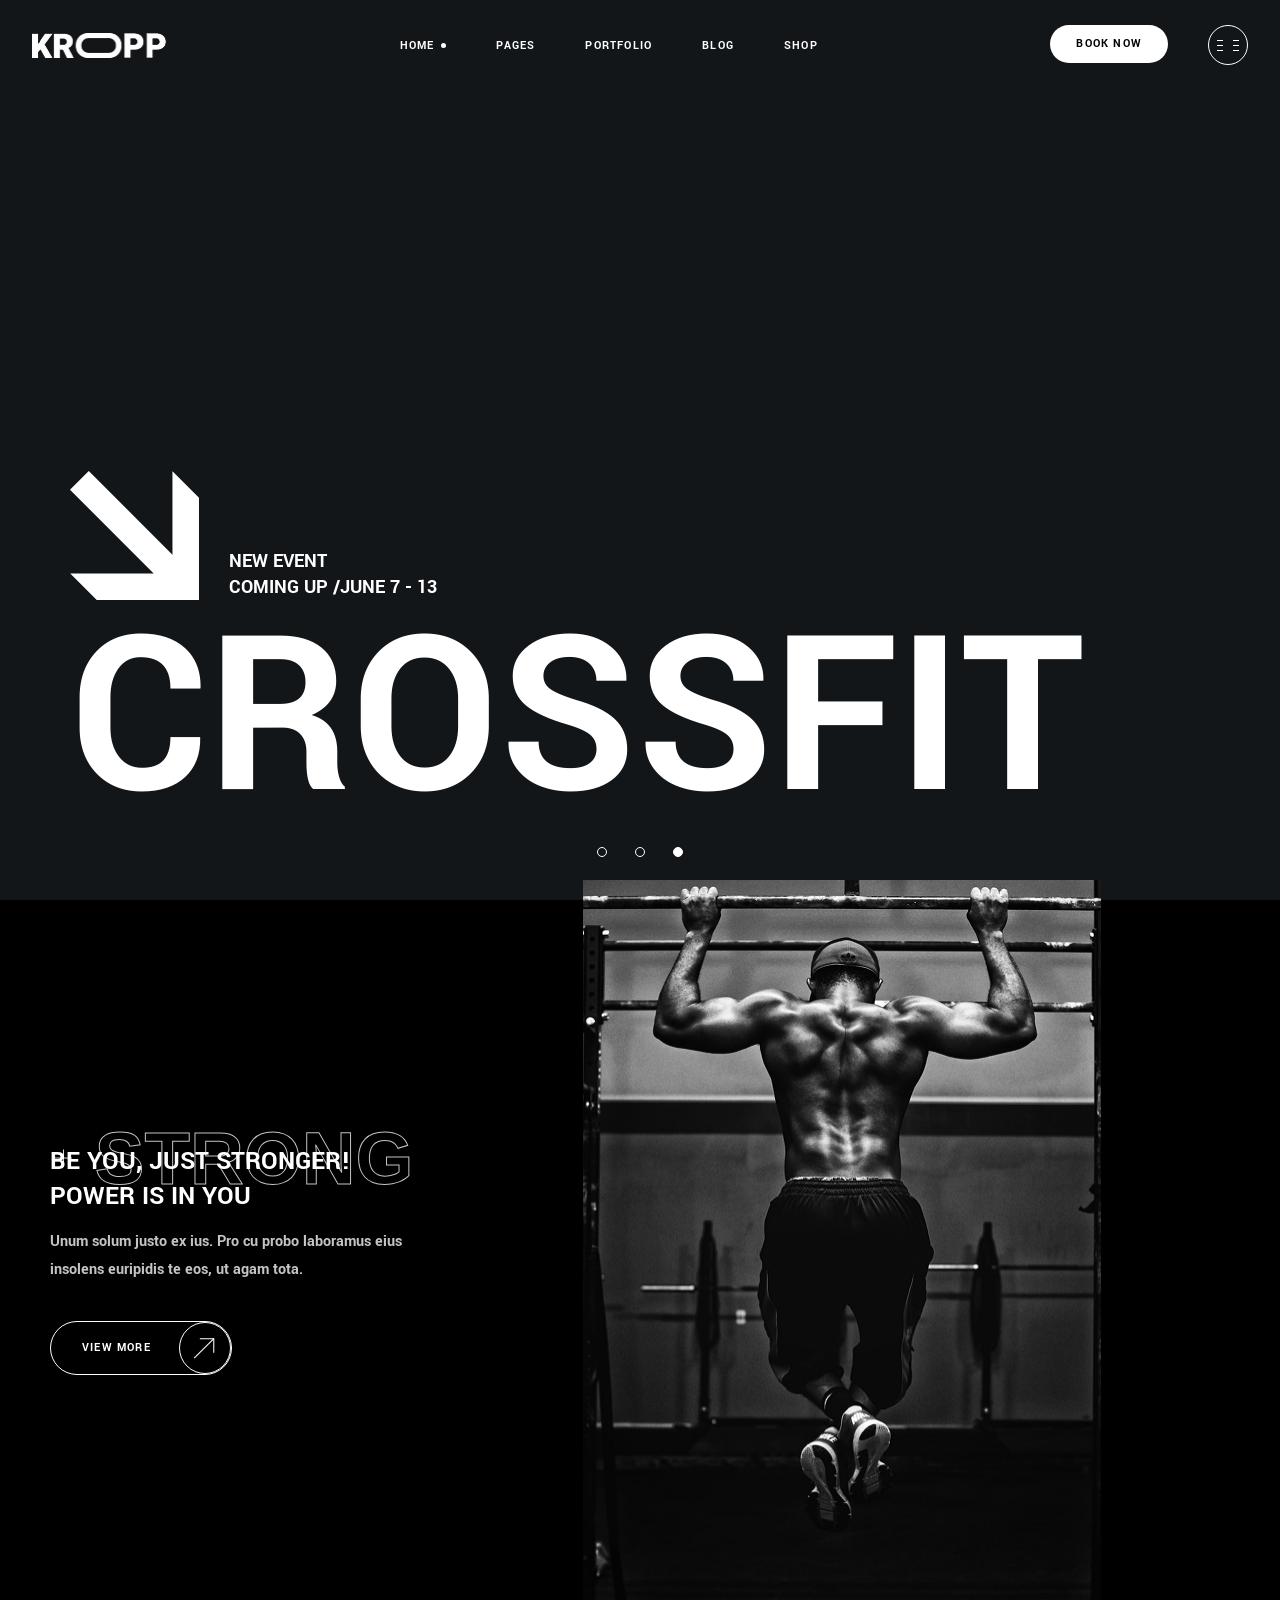
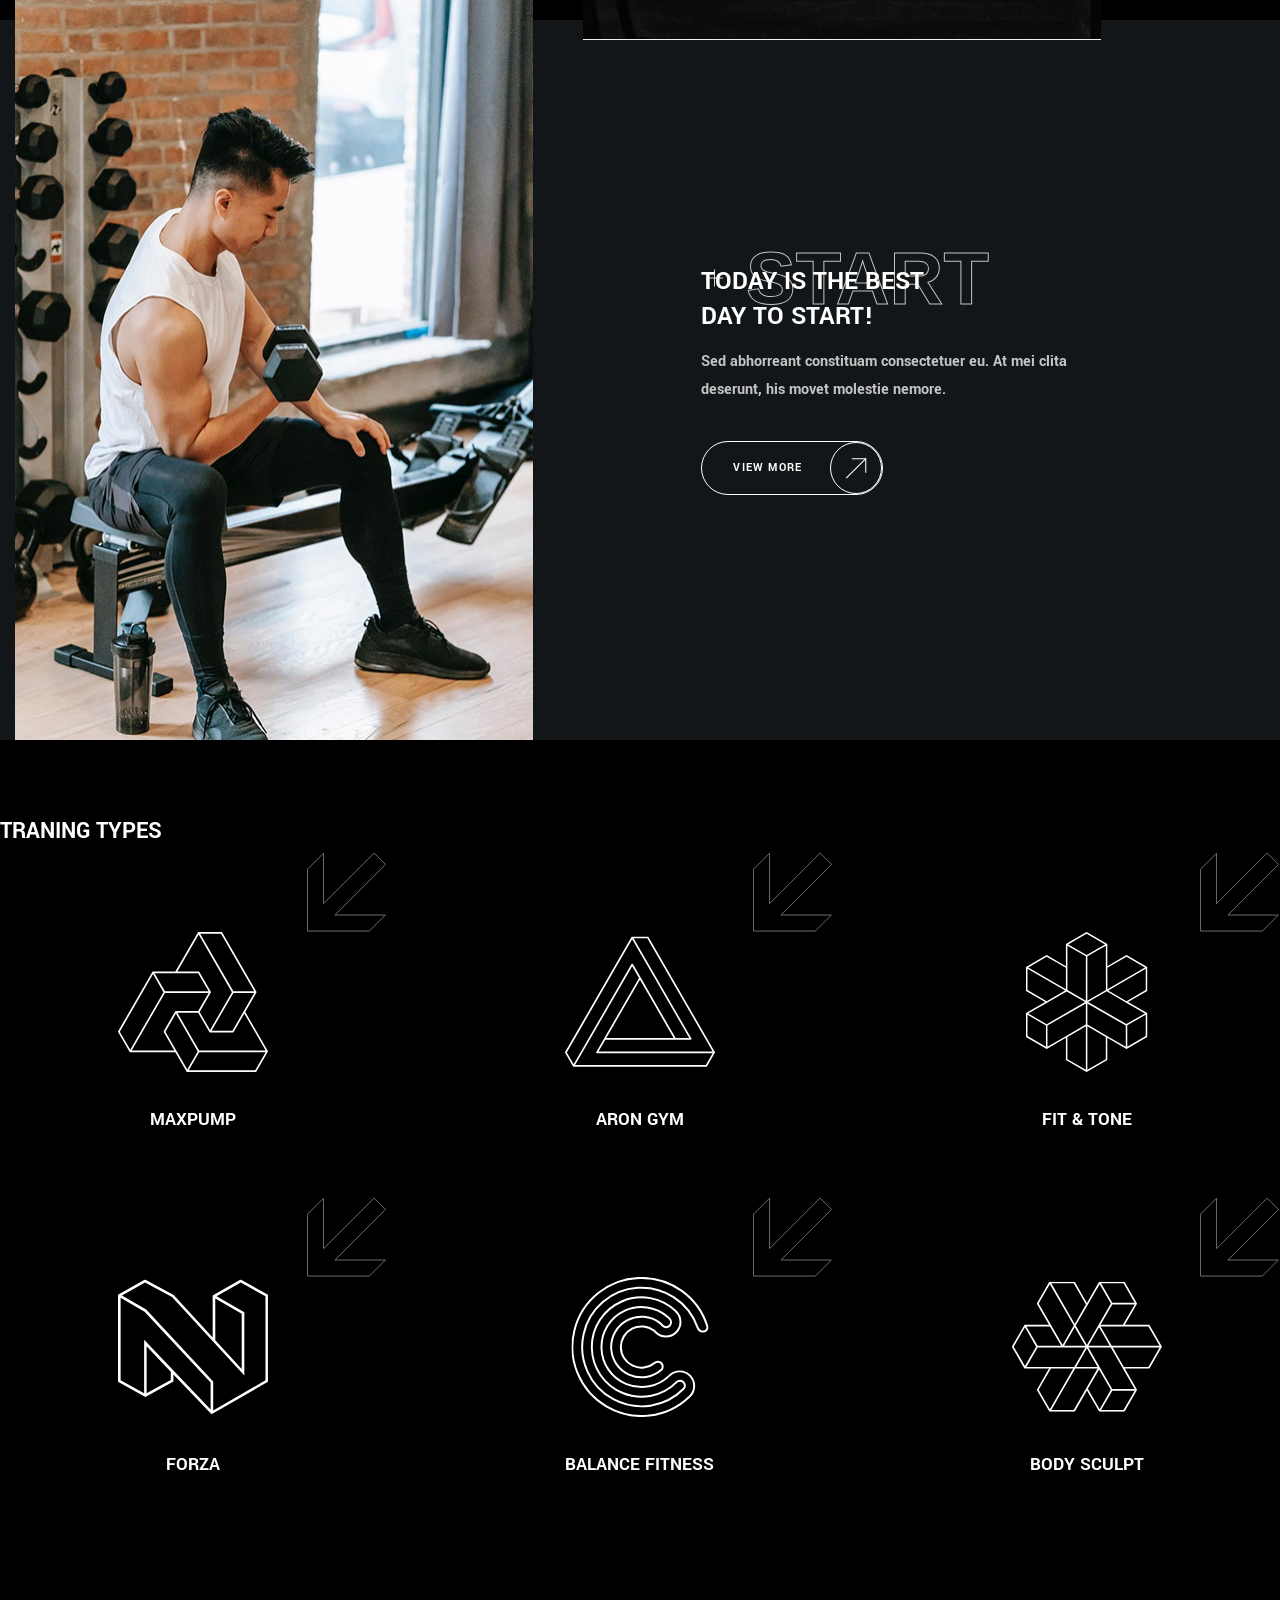
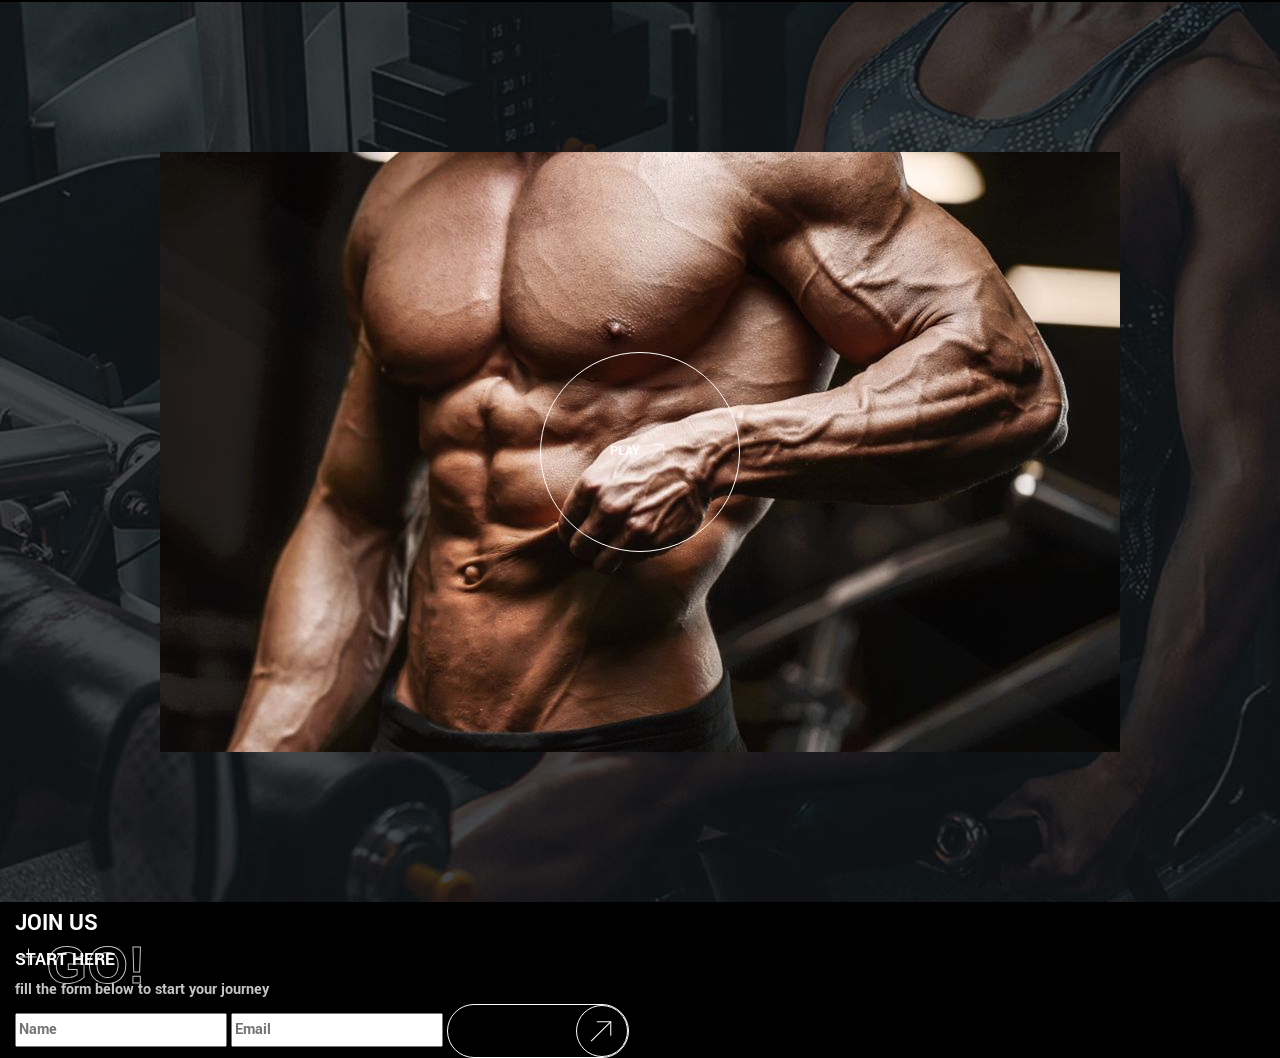
==== Grid+адаптивная верстка/Адаптивная верстка/Index.html @ 54ec4ee3 "Форму доделай" ====
<!doctype html>
<html lang="en">
  <head>
    <meta charset="UTF-8" />
    <meta name="viewport" content="width=device-width, initial-scale=1.0" />
    <title>Krop Fitness</title>
    <link rel="stylesheet" href="styles.css" />
  </head>
  <body>
    <header class="header">
      <a href="/" class="header-logo">
        <img
          src="./images/logo.png"
          alt="Kropp Logo"
          class="header-logo-image"
          width="135"
          height="25"
          loading="lazy"
        />
      </a>
      <nav class="header-menu">
        <ul class="header-menu-list">
          <li class="header-menu-item">
            <a href="/" class="header-menu-link is-current">Home</a>
          </li>
          <li class="header-menu-item">
            <a href="/" class="header-menu-link">Pages</a>
          </li>
          <li class="header-menu-item">
            <a href="/" class="header-menu-link">Portfolio</a>
          </li>
          <li class="header-menu-item">
            <a href="/" class="header-menu-link">blog</a>
          </li>
          <li class="header-menu-item">
            <a href="/" class="header-menu-link">Shop</a>
          </li>
        </ul>
      </nav>
      <div class="header-action">
        <button class="header-book-button button" type="button">
          Book now
        </button>
        <div class="header-burger-button" type="button" title="Open menu">
          <span class="visually-hidden">Open menu</span>
          <span class="header-burger-button-line"></span>
          <span class="header-burger-button-line"></span>
          <span class="header-burger-button-line"></span>
        </div>
      </div>
    </header>
    <main class="content">
      <h1 class="visually-hidden">Kropp Fitness Club</h1>
      <section class="banner">
        <h2 class="visually-hidden">Upcoming events</h2>
        <div class="banner-body">
          <div class="banner-info">
            New event<br />
            coming up / <time datetime="06-07">june 7</time>&nbsp;-&nbsp;
            <time datetime="06-13">13</time>
          </div>
          <h3 class="banner-title">Crossfit</h3>
        </div>
        <div class="banner-pagination">
          <ul class="banner-pagination-list">
            <li class="banner-pagination-item">
              <button class="banner-pagionation-button" type="button"></button>
            </li>
            <li class="banner-pagination-item">
              <button class="banner-pagionation-button" type="button"></button>
            </li>
            <li class="banner-pagination-item">
              <button
                class="banner-pagionation-button is-current"
                type="button"
              ></button>
            </li>
          </ul>
        </div>
      </section>

      <section class="motivation">
        <h2 class="visually-hidden">Motivation</h2>
        <ul class="motivation-list">
          <li class="motivation-item">
            <div class="motivation-card container">
              <div class="motivation-card-body">
                <h3
                  class="motivation-card-title backdrop-title title-medium"
                  data-title="Strong"
                >
                  Be you, just stronger!<br />
                  Power is in you
                </h3>
                <div class="motivation-card-description">
                  <p>
                    Unum solum justo ex ius. Pro cu probo laboramus eius
                    insolens euripidis te eos, ut agam tota.
                  </p>
                </div>
                <a href="/" class="motivation-card-button button transparent">
                  View more
                </a>
              </div>
              <img
                src="./images/Motivation/1.jpg"
                alt="A man doing pull-ups on a horizontal bar "
                class="motivation-card-image"
                width="518"
                height="760"
                loading="lazy"
              />
            </div>
          </li>
          <li class="motivation-item">
            <div class="motivation-card container">
              <div class="motivation-card-body">
                <h3
                  class="motivation-card-title backdrop-title title-medium"
                  data-title="Start"
                >
                  Today is the best<br />
                  day to start!
                </h3>
                <div class="motivation-card-description">
                  <p>
                    Sed abhorreant constituam consectetuer eu. At mei clita
                    deserunt, his movet molestie nemore.
                  </p>
                </div>
                <a href="/" class="motivation-card-button button transparent">
                  View more
                </a>
              </div>
              <img
                src="./images/Motivation/2.jpg"
                alt="Man with dumbbells"
                class="motivation-card-image"
                width="518"
                height="760"
                loading="lazy"
              />
            </div>
          </li>
        </ul>
      </section>

      <section class="traning-types">
        <h2 class="isually-hidden">Traning types</h2>
        <ul class="traning-types-list">
          <li class="traning-types-item">
            <img
              src="./images/traning_types/1.svg"
              alt=""
              class="traning-types-image"
              width="150"
              height="140"
              loading="lazy"
            />
            <h3 class="traning-types-item-title">Maxpump</h3>
          </li>
          <li class="traning-types-item">
            <img
              src="./images/traning_types/2.svg"
              alt=""
              class="traning-types-image"
              width="150"
              height="140"
              loading="lazy"
            />
            <h3 class="traning-types-item-title">aron gym</h3>
          </li>
          <li class="traning-types-item">
            <img
              src="./images/traning_types/3.svg"
              alt=""
              class="traning-types-image"
              width="150"
              height="140"
              loading="lazy"
            />
            <h3 class="traning-types-item-title">fit & tone</h3>
          </li>
          <li class="traning-types-item">
            <img
              src="./images/traning_types/4.svg"
              alt=""
              class="traning-types-image"
              width="150"
              height="140"
              loading="lazy"
            />
            <h3 class="traning-types-item-title">forza</h3>
          </li>
          <li class="traning-types-item">
            <img
              src="./images/traning_types/5.svg"
              alt=""
              class="traning-types-image"
              width="150"
              height="140"
              loading="lazy"
            />
            <h3 class="traning-types-item-title">balance fitness</h3>
          </li>
          <li class="traning-types-item">
            <img
              src="./images/traning_types/6.svg"
              alt=""
              class="traning-types-image"
              width="150"
              height="140"
              loading="lazy"
            />
            <h3 class="traning-types-item-title">body sculpt</h3>
          </li>
        </ul>
      </section>

      <section class="join-us">
        <div class="join-us-video-wrapper">
          <video
            class="join-us-video"
            src=""
            width="960"
            height="600"
            poster="./images/video-placeholder.jpg"
          ></video>
          <button class="join-us-video-play-button" type="button">Play</button>
        </div>
        <div class="join-us-body container">
          <h2 class="join-us-title">Join us</h2>
          <form class="join-us-form">
            <header class="join-us-from-header">
              <h3 class="join-us-form-title backdrop-title" data-title="Go!">
                Start here
              </h3>
              <div class="join-us-from-subtitle">
                fill the form below to start your journey
              </div>
            </header>
            <div class="join-us-from-body">
              <label class="visually-hidden" for="username">Name</label>
              <input
                class="join-us-form-body input"
                id="username"
                placeholder="Name"
              />

              <label class="visually-hidden" for="email">Email</label>
              <input
                class="join-us-form-body input"
                id="email"
                placeholder="Email"
                type="email"
              />

              <button
                class="join-us-from-button button transparent"
                type="submit"
              >
                Subscribe
              </button>
            </div>
          </form>
        </div>
      </section>
    </main>
  </body>
</html>
---- Grid+адаптивная верстка/Адаптивная верстка/styles.css ----
@font-face {
  font-family: "Heebo";
  src: url("./Fonts/Heebo-Light.woff2") format("woff2");
  font-weight: 300;
  font-style: normal;
  font-display: swap;
}
@font-face {
  font-family: "Heebo";
  src: url("./Fonts/Heebo-Bold.woff2") format("woff2");
  font-weight: 300;
  font-style: normal;
  font-display: swap;
}
@font-face {
  font-family: "Heebo";
  src: url("./Fonts/Yantramanav-Bold.woff2") format("woff2");
  font-weight: 300;
  font-style: normal;
  font-display: swap;
}

/**
  Нормализация блочной модели
 */
*,
*::before,
*::after {
  box-sizing: border-box;
}

/**
  Убираем внутренние отступы слева тегам списков,
  у которых есть атрибут class
 */
:where(ul, ol):where([class]) {
  padding-left: 0;
}

/**
  Убираем внешние отступы body и двум другим тегам,
  у которых есть атрибут class
 */
body,
:where(blockquote, figure):where([class]) {
  margin: 0;
}

/**
  Убираем внешние отступы вертикали нужным тегам,
  у которых есть атрибут class
 */
:where(h1, h2, h3, h4, h5, h6, p, ul, ol, dl):where([class]) {
  margin-block: 0;
}

:where(dd[class]) {
  margin-left: 0;
}

/**
  Убираем стандартный маркер маркированному списку,
  у которого есть атрибут class
 */
:where(ul[class]) {
  list-style: none;
}

/**
  Упрощаем работу с изображениями
 */
img {
  display: block;
  max-width: 100%;
}

/**
  Наследуем свойства шрифт для полей ввода
 */
input,
textarea,
select,
button {
  font: inherit;
}

html {
  /**
    Пригодится в большинстве ситуаций
    (когда, например, нужно будет "прижать" футер к низу сайта)
   */
  height: 100%;
  /**
    Плавный скролл
   */
  scroll-behavior: smooth;
}

body {
  /**
    Пригодится в большинстве ситуаций
    (когда, например, нужно будет "прижать" футер к низу сайта)
   */
  min-height: 100%;
  /**
    Унифицированный интерлиньяж
   */
  line-height: 1.5;
}

/**
  Удаляем все анимации и переходы для людей,
  которые предпочитают их не использовать
 */
@media (prefers-reduced-motion: reduce) {
  * {
    animation-duration: 0.01ms !important;
    animation-iteration-count: 1 !important;
    transition-duration: 0.01ms !important;
    scroll-behavior: auto !important;
  }
}

:root {
  --color-dark: #000000;
  --color-dark-alternate: #131619;
  --color-light: #ffffff;
  --color-dark-gray: #404040;
  --color-light-gray: #c4c4c4;

  --border-radius: 30px;
  --border: 1px solid var(--color-light);

  --font-family-base: "Heebo", sans-serif;
  --font-family-accent: "Yantramanav", sans-serif;

  --input-height: 54px;

  --container-width: 1300px;
  --container-padding-x: 15px;

  --transition-duration: 0, 2s;

  --header-height: 90px;
}

body {
  font-family: var(--font-family-base);
  font-weight: 300;
  font-size: 16px;
  line-height: 1.75;
  color: var(--color-light-gray);
  background-color: var(--color-dark);
}
a,
button,
input,
textarea,
svg* {
  transition-duration: var(--transition-duration);
}

a {
  color: var(--color-light);
}
a:hover {
  color: var(--color-light-gray);
}

p {
  margin-block: 0;
}

p:not(:last-child) {
  margin-bottom: 24px;
}
.container {
  max-width: calc(var(--container-width)+var(--container-padding-x) * 2);
  margin-inline: auto;
  padding-inline: var(--container-padding-x);
}

.visually-hidden {
  position: absolute !important;
  width: 1px !important;
  height: 1px !important;
  margin: -1px !important;
  border: 0 !important;
  padding: 0 !important;
  white-space: nowrap !important;
  clip-path: inset(100%) !important;
  clip: rect(0 0 0 0) !important;
  overflow: hidden !important;
}

h1,
h2,
h3,
h4,
h5,
h6 {
  font-weight: 700;
  text-transform: uppercase;
  color: var(--color-light);
}

.title-medium {
  font-size: clamp(20px, 2.08vw, 40px);
  line-height: 1.3;
  color: var(--color-light);
}

.backdrop-title {
  position: relative;
  z-index: 2;
}

.backdrop-title::before {
  content: "";
  display: block;
  position: absolute;
  right: calc(100%+8px);
  width: 26px;
  aspect-ratio: 1;
  background: url("./Icons/Plus.svg") center/contain no-repeat;
}

.backdrop-title::after {
  content: attr(data-title);
  position: absolute;
  z-index: -1;
  top: -0.45em;
  left: 0.6em;
  font-family: var(--font-family-accent);
  font-size: 2.8em;
  color: transparent;
  -webkit-text-stroke: 1px var(--color-light-gray);
}

.button {
  display: inline-flex;
  align-items: center;
  height: 38px;
  padding-inline: 26px;
  font-size: 12px;
  font-weight: 700;
  line-height: 2;
  letter-spacing: 1.2px;
  text-transform: uppercase;
  text-decoration: none;
  white-space: nowrap;
  background-color: var(--color-light);
  border: none;
  border-radius: var(--border-radius);
}

button:hover {
  background-color: var(--color-light-gray);
}

.button.transparent {
  position: relative;
  height: var(--input-height);
  padding-left: 31px;
  padding-right: 80px;
  background-color: transparent;
  border: var(--border);
}

.button.button.transparent::after {
  content: "";
  position: absolute;
  right: 0;
  height: 100%;
  aspect-ratio: 1;
  background: url("./Icons/arrow-top-right.svg") center/70% no-repeat;
  border: var(--border);
  border-radius: 50%;
}

.button.button.transparent:hover {
  color: var(--color-dark);
  background-color: var(--color-light-gray);
}
.header {
  display: flex;
  justify-content: space-between;
  align-items: center;
  column-gap: 20px;
  min-height: var(--header-height);
  padding-inline: 32px;
  background-color: var(--color-dark-alternate);
}

.header-logo {
  flex-shrink: 0;
}

.header-menu-list {
  display: flex;
  flex-wrap: wrap;
  column-gap: 50px;
}

.header-menu-link {
  display: inline-flex;
  column-gap: 7px;
  align-items: center;
  height: var(--header-height);
  text-decoration: none;
  text-transform: uppercase;
  font-size: 12px;
  letter-spacing: 1.2px;
}

.header-menu-link.is-current::after {
  content: "";
  width: 5px;
  aspect-ratio: 1;
  background-color: currentColor;
  border-radius: 50%;
}

.header-action {
  display: flex;
  column-gap: 40px;
}

.header-burger-button {
  display: inline-flex;
  flex-direction: column;
  justify-content: center;
  row-gap: 4px;
  width: 40px;
  aspect-ratio: 1;
  padding-left: 8px;
  color: var(--color-light);
  background-color: transparent;
  border: var(--border);
  border-radius: 50%;
}

.header-burger-button:hover {
  color: var(--color-light-gray);
  border-color: currentColor;
}

.header-burger-button-line {
  width: 6px;
  height: 1px;
  background-color: currentColor;
  box-shadow: 16px 0 0 currentColor;
}

.banner {
  display: flex;
  flex-direction: column;
  justify-content: end;
  min-height: calc(100vh - var(--header-height));
  padding: 36px 70px;
  color: var(--color-light);
  background-color: var(--color-dark-alternate);
}

.banner-body {
  text-transform: uppercase;
}
.banner-info {
  display: flex;
  align-items: end;
  font-size: clamp(16px, 1.56vw, 30px);
  line-height: 1.27;
  font-weight: 700;
}

.banner-info::before {
  content: "";
  width: clamp(60px, 10.1vw, 194px);
  aspect-ratio: 1;
  margin-right: 30px;
  background: url("./Icons/bold-arrow-down-right.svg") center/contain no-repeat;
}

.banner-title {
  font-size: min(18.75vw, 360px);
  line-height: 1;
}

.banner-pagination-list {
  display: flex;
  justify-content: center;
  column-gap: 14px;
}

.banner-pagination-item {
  display: flex;
}

.banner-pagionation-button {
  display: inline-flex;
  justify-content: center;
  align-items: center;
  padding: 7px;
  background-color: transparent;
  border: none;
  background: transparent !important; /* Запрещаем любой фон */
  -webkit-tap-highlight-color: transparent; /* Убираем подсветку на мобильных */
}
.banner-pagionation-button::after {
  content: "";
  display: block;
  width: 10px;
  aspect-ratio: 1;
  border: var(--border);
  border-radius: 50%;
  transition-duration: var(--transition-duration);
}

.banner-pagionation-button.is-current::after {
  background-color: var(--color-light);
}

.banner-pagionation-button:not(.is-current):hover::after {
  border-color: var(--color-light-gray);
}

.motivation-item:nth-child(even) {
  background-color: var(--color-dark-alternate);
}

.motivation-item:nth-child(even) .motivation-card {
  flex-direction: row-reverse;
}

.motivation-card {
  display: flex;
  justify-content: start;
  align-items: center;
  column-gap: clamp(30px, 10.42vw, 200px);
}

.motivation-card-image {
  margin-block: -60px;
}

.motivation-card-body {
  padding-left: 35px;
}

.motivation-card-title:not(:last-child) {
  margin-bottom: 14px;
}

.motivation-card-description {
  max-width: 400px;
}

.motivation-card-description:not(:last-child) {
  margin-bottom: 37px;
}

.traning-types {
  position: relative;
  max-width: 1920px;
  margin-inline: auto;
  padding-top: 70px;
  padding-bottom: 120px;
  background-color: var(--color-dark);
}

.traning-types-list {
  display: grid;
  grid-template-columns: repeat(6, 1fr);
  gap: 60px;
}
.traning-types-item {
  --tranningTypesItemBgIconSize: 80px;

  display: flex;
  flex-direction: column;
  align-items: center;
  row-gap: 32px;
  background: url("./Icons/transparent-arrow-bottom-left.svg") 100% 0 /
    var(--tranningTypesItemBgIconSize) no-repeat;
  padding-top: var(--tranningTypesItemBgIconSize);
}

.traning-types-title {
  font-size: 16px;
}

.join-us-video-wrapper {
  position: relative;
  display: flex;
  justify-content: center;
  align-items: center;
  padding: 150px 30px;
  background: url("./images/join-us-bg.jpg") center/cover no-repeat
    var(--color-dark-alternate);
}

.join-us-video-play-button {
  position: absolute;
  top: 50%;
  left: 50%;
  translate: -50% -50%;
  display: inline-flex;
  justify-content: center;
  align-items: center;
  column-gap: 4px;
  width: 200px;
  aspect-ratio: 1;
  font-size: 14px;
  font-weight: 700px;
  text-transform: uppercase;
  color: var(--color-light);
  background-color: transparent;
  border: var(--border);
  border-radius: 50%;
}

.join-us-video-play-button::after {
  content: "";
  width: 26px;
  aspect-ratio: 1;
  background: url("./Icons/arrow-top-right.svg") center/contain no-repeat;
  transition-duration: var(--transition-duration);
}

.join-us-video-play-button:hover {
  color: var(--color-dark);
  background-color: var(--color-light-gray);
}

.join-us-video-play-button:hover::after {
  filter: invert(1);
}

@media (max-width: 1920px) {
  .motivation-card-image {
    margin-block: -20px;
  }
}

@media (max-width: 1280px) {
  .traning-types-list {
    grid-template-columns: repeat(3, 1fr);
  }
}

@media (max-width: 1024px) {
  .header {
    flex-wrap: wrap;
    row-gap: 10px;
    padding-top: 20px;
  }
  .header,
  .banner {
    padding-inline: 15px;
  }

  .header-menu {
    order: 1;
    flex-basis: 100%;
  }

  .header-menu-link {
    height: 50px;
  }

  .banner {
    row-gap: 10px;
  }

  .motivation-card {
    padding-block: 50px;
  }

  .motiovation-card-image {
    max-width: 30%;
    height: auto;
    margin-block: 0;
  }
}

@media (max-width: 767px) {
  .button {
    padding-inline: 15px;
  }
  .header {
    padding-top: 10px;
  }

  .header-menu-list {
    column-gap: 24px;
  }
  .header-menu-link {
    height: 32px;
  }

  .header-action {
    column-gap: 15px;
  }
  .banner-info {
    margin-bottom: 5px;
  }
  .banner-info::before {
    margin-right: 10px;
  }
  .motivation-card,
  .motivation-item:nth-child(even) .motivation-card {
    flex-direction: column-reverse;
  }

  .motivation-card {
    row-gap: 30px;
    padding-block: 30px;
  }

  .motivation-card-image {
    max-width: 60%;
  }

  .motivation-card-description:not(:last-child) {
    margin-bottom: 20px;
  }

  .traning-types-list {
    grid-template-columns: repeat(2, 1fr);
    gap: 30px;
  }

  .traning-types-item {
    --tranningTypesItemBgIconSize: 50px;
    row-gap: 10px;
  }
  .traning-types-image {
    max-width: 120px;
  }
}
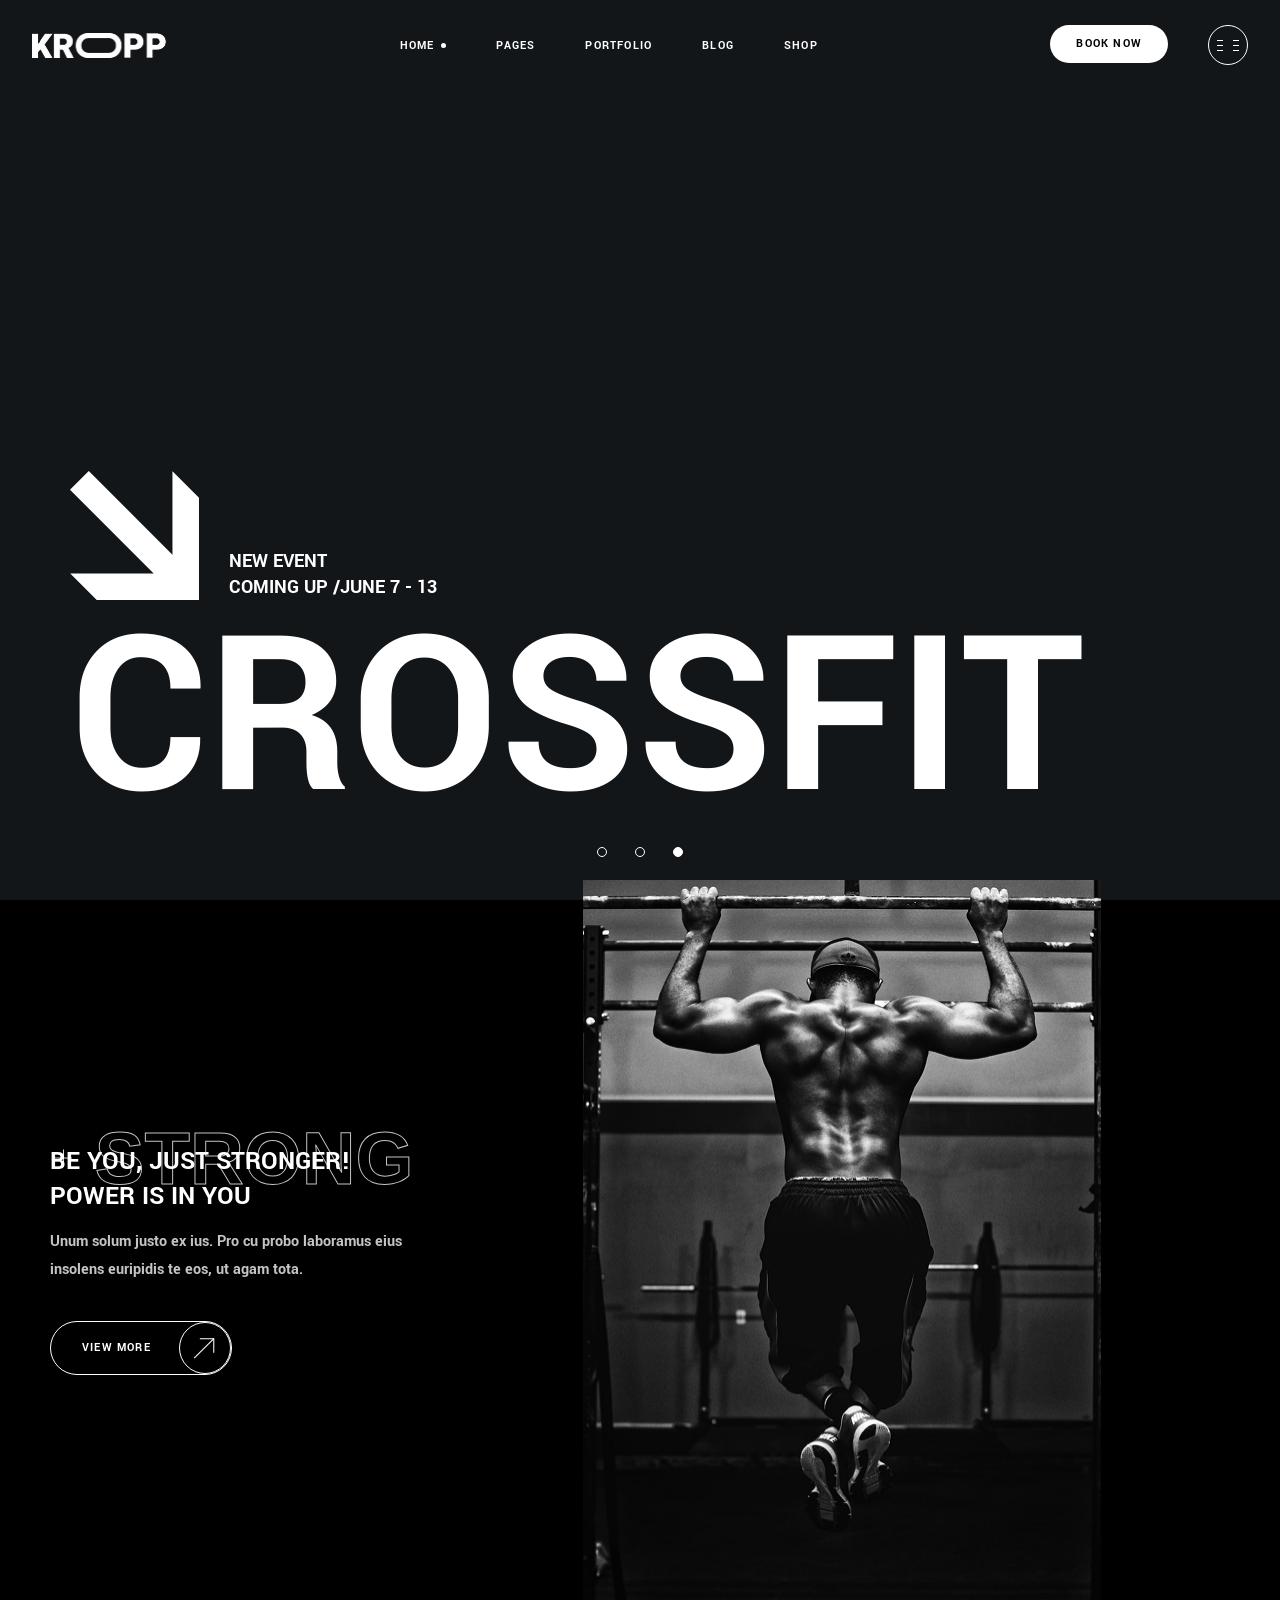
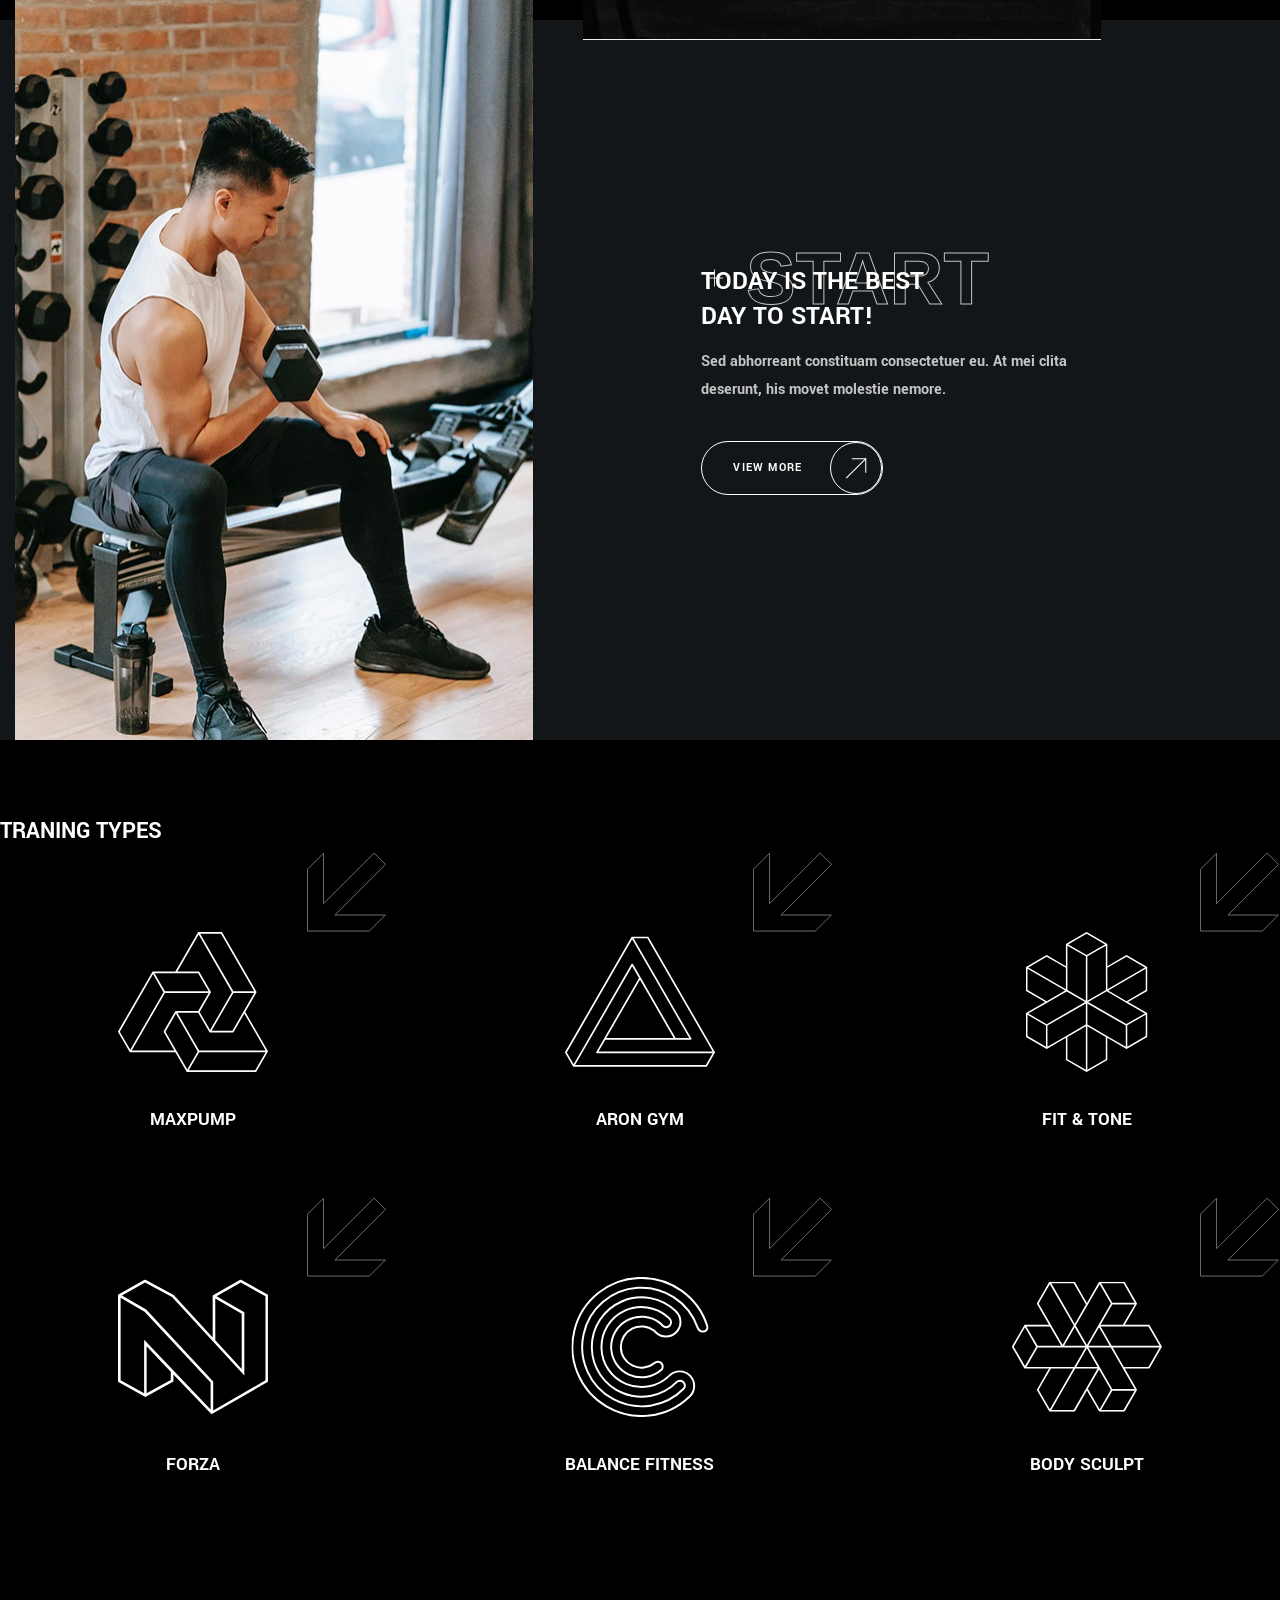
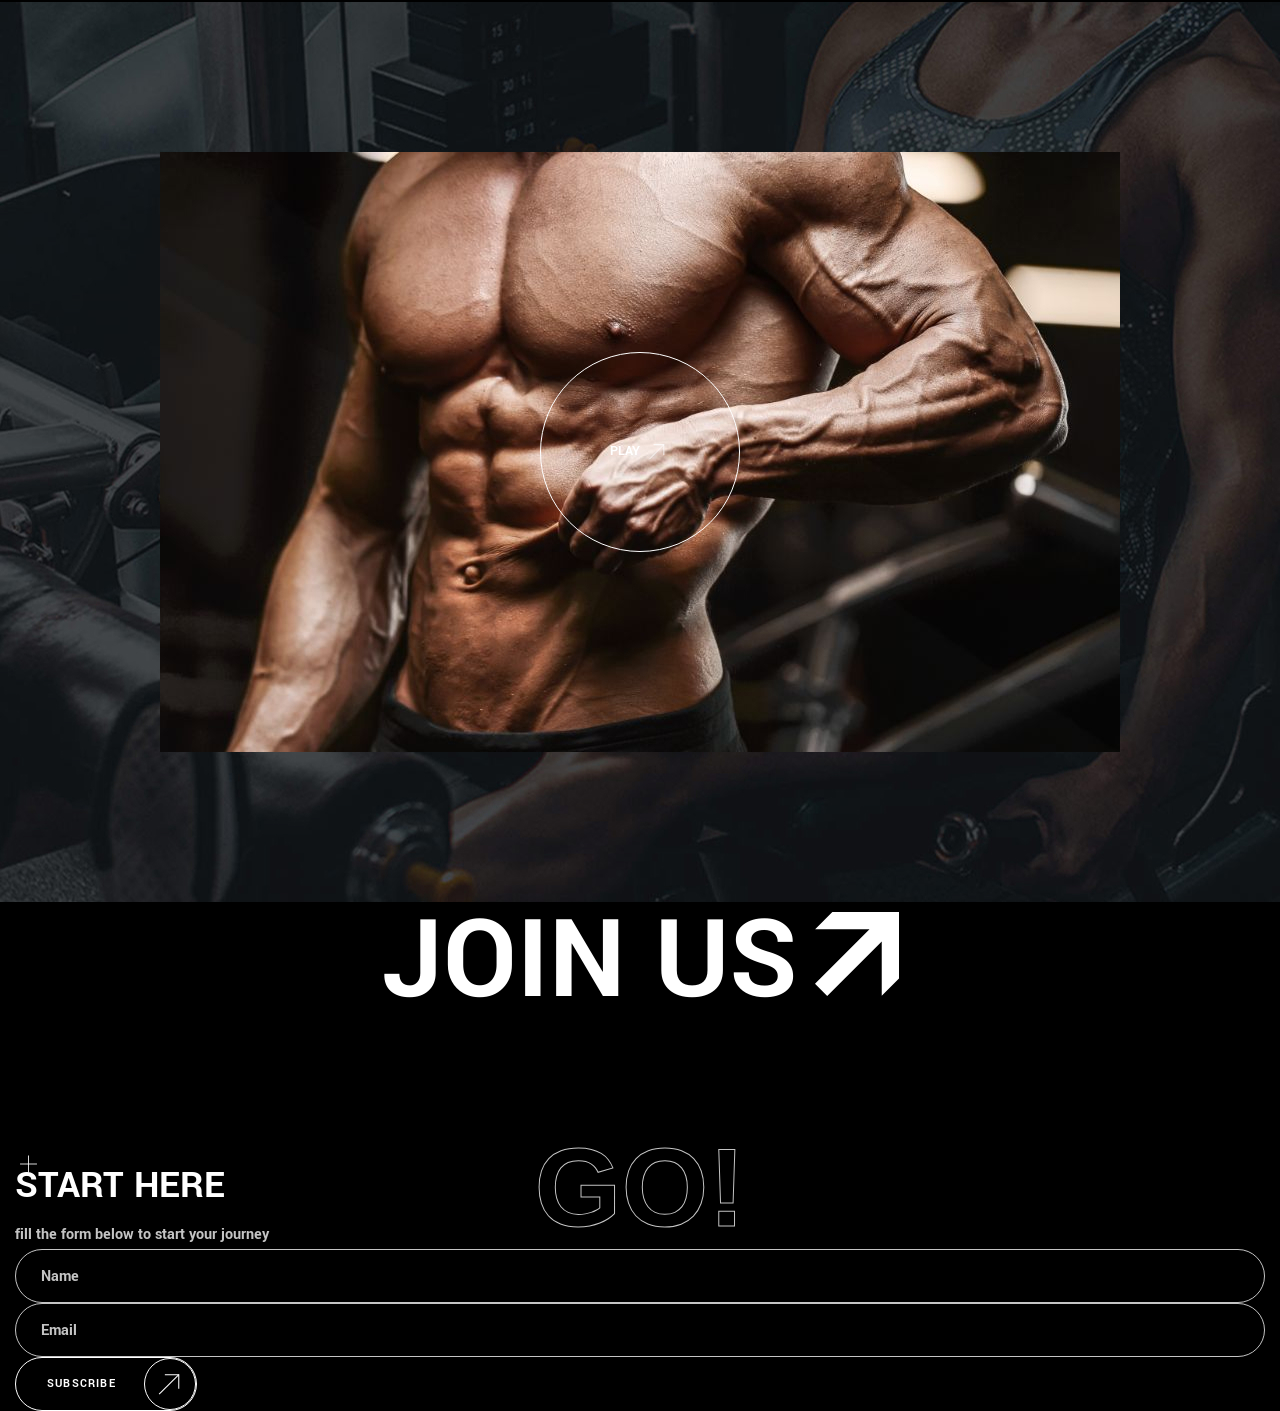
==== commit 90b428d8: "Надо попробовть последную секцию сделать самому" ====
--- a/Grid+адаптивная верстка/Адаптивная верстка/Index.html
+++ b/Grid+адаптивная верстка/Адаптивная верстка/Index.html
@@ -232,7 +232,7 @@
           <h2 class="join-us-title">Join us</h2>
           <form class="join-us-form">
             <header class="join-us-from-header">
-              <h3 class="join-us-form-title backdrop-title" data-title="Go!">
+              <h3 class="join-us-form-title backdrop-title centered title-big" data-title="Go!">
                 Start here
               </h3>
               <div class="join-us-from-subtitle">
--- a/Grid+адаптивная верстка/Адаптивная верстка/styles.css
+++ b/Grid+адаптивная верстка/Адаптивная верстка/styles.css
@@ -210,9 +210,19 @@
   color: var(--color-light);
 }
 
+.title-big {
+  font-size: clamp(24px, 3.12vw, 60px);
+}
+
 .backdrop-title {
   position: relative;
   z-index: 2;
+}
+
+.backdrop-title.centered::after{
+  top: -0.55em;
+  left: 50%;
+  translate:-50% 0;
 }
 
 .backdrop-title::before {
@@ -263,6 +273,7 @@
   height: var(--input-height);
   padding-left: 31px;
   padding-right: 80px;
+  color: var(--color-light);
   background-color: transparent;
   border: var(--border);
 }
@@ -282,6 +293,29 @@
   color: var(--color-dark);
   background-color: var(--color-light-gray);
 }
+
+.input{
+  width: 100%;
+  height: var(--input-height);
+  padding-inline: 25px;
+  color: var(--color-light);
+  background-color: transparent;
+  border: 1px solid var(--color-light-gray);
+  border-radius: var(--border-radius);
+}
+.input::placeholder{
+  color: var(--color-light-gray);
+}
+.input:hover{
+  border-color: var(--color-light);
+}
+
+.input:focus{
+  color:var(--color-dark);
+  background-color: var(--color-light-gray);
+  outline: none;
+}
+
 .header {
   display: flex;
   justify-content: space-between;
@@ -499,6 +533,12 @@
     var(--color-dark-alternate);
 }
 
+.join-us-video{
+  width: 100%;
+  max-width: 960px;
+  height: auto;
+}
+
 .join-us-video-play-button {
   position: absolute;
   top: 50%;
@@ -536,6 +576,57 @@
   filter: invert(1);
 }
 
+.join-us-title {
+  position: relative;
+  margin-top: -0, 4em;
+  font-size: clamp(64px, 9.37vw, 180px);
+  line-height: 1;
+  text-align: center;
+}
+
+.join-us-title::after {
+  content: "";
+  display: inline-block;
+  height: 0.7em;
+  aspect-ratio: 1;
+  margin-left: 0.14em;
+  background: url("./Icons/bold-arrow-down-right.svg") center/cover no-repeat;
+  scale: 1 -1;
+}
+
+.join-us-title:not(:last-child) {
+  margin-bottom: 130px;
+}
+
+.join-us-form-header {
+  display: flex;
+  flex-direction: column;
+  align-items: center;
+  row-gap: 7px;
+}
+
+.join-us-form-header:not(:last-child){
+  margin-bottom: 52px;
+}
+
+.join-us-form-subtitle{
+  font-size: 20px;
+  line-height: 1.65;
+  text-transform: uppercase;
+  text-align: center;
+  color: var(--color-light);
+}
+
+.join-us-form-body{
+  display: flex;
+  justify-content: center;
+  column-gap: 20px;
+}
+
+.join-us-form-input{
+  max-width: 400px;
+}
+
 @media (max-width: 1920px) {
   .motivation-card-image {
     margin-block: -20px;
@@ -581,6 +672,13 @@
     height: auto;
     margin-block: 0;
   }
+  .join-us-body{
+    padding-bottom: 80px;
+  }
+
+  .join-us-title:not(:last-child){
+    margin-bottom: 80px;
+  }
 }
 
 @media (max-width: 767px) {
@@ -637,4 +735,20 @@
   .traning-types-image {
     max-width: 120px;
   }
-}
+  .join-us-video-play-button{
+    width: 140px;
+  }
+   .join-us-title:not(:last-child){
+    margin-bottom: 40px;
+  }
+
+  .join-us-form-subtitle{
+    font-size: 16px;
+  }
+
+  .join-us-form-body{
+    flex-direction: column;
+    align-items: center;
+    row-gap: 20px;
+  }
+}
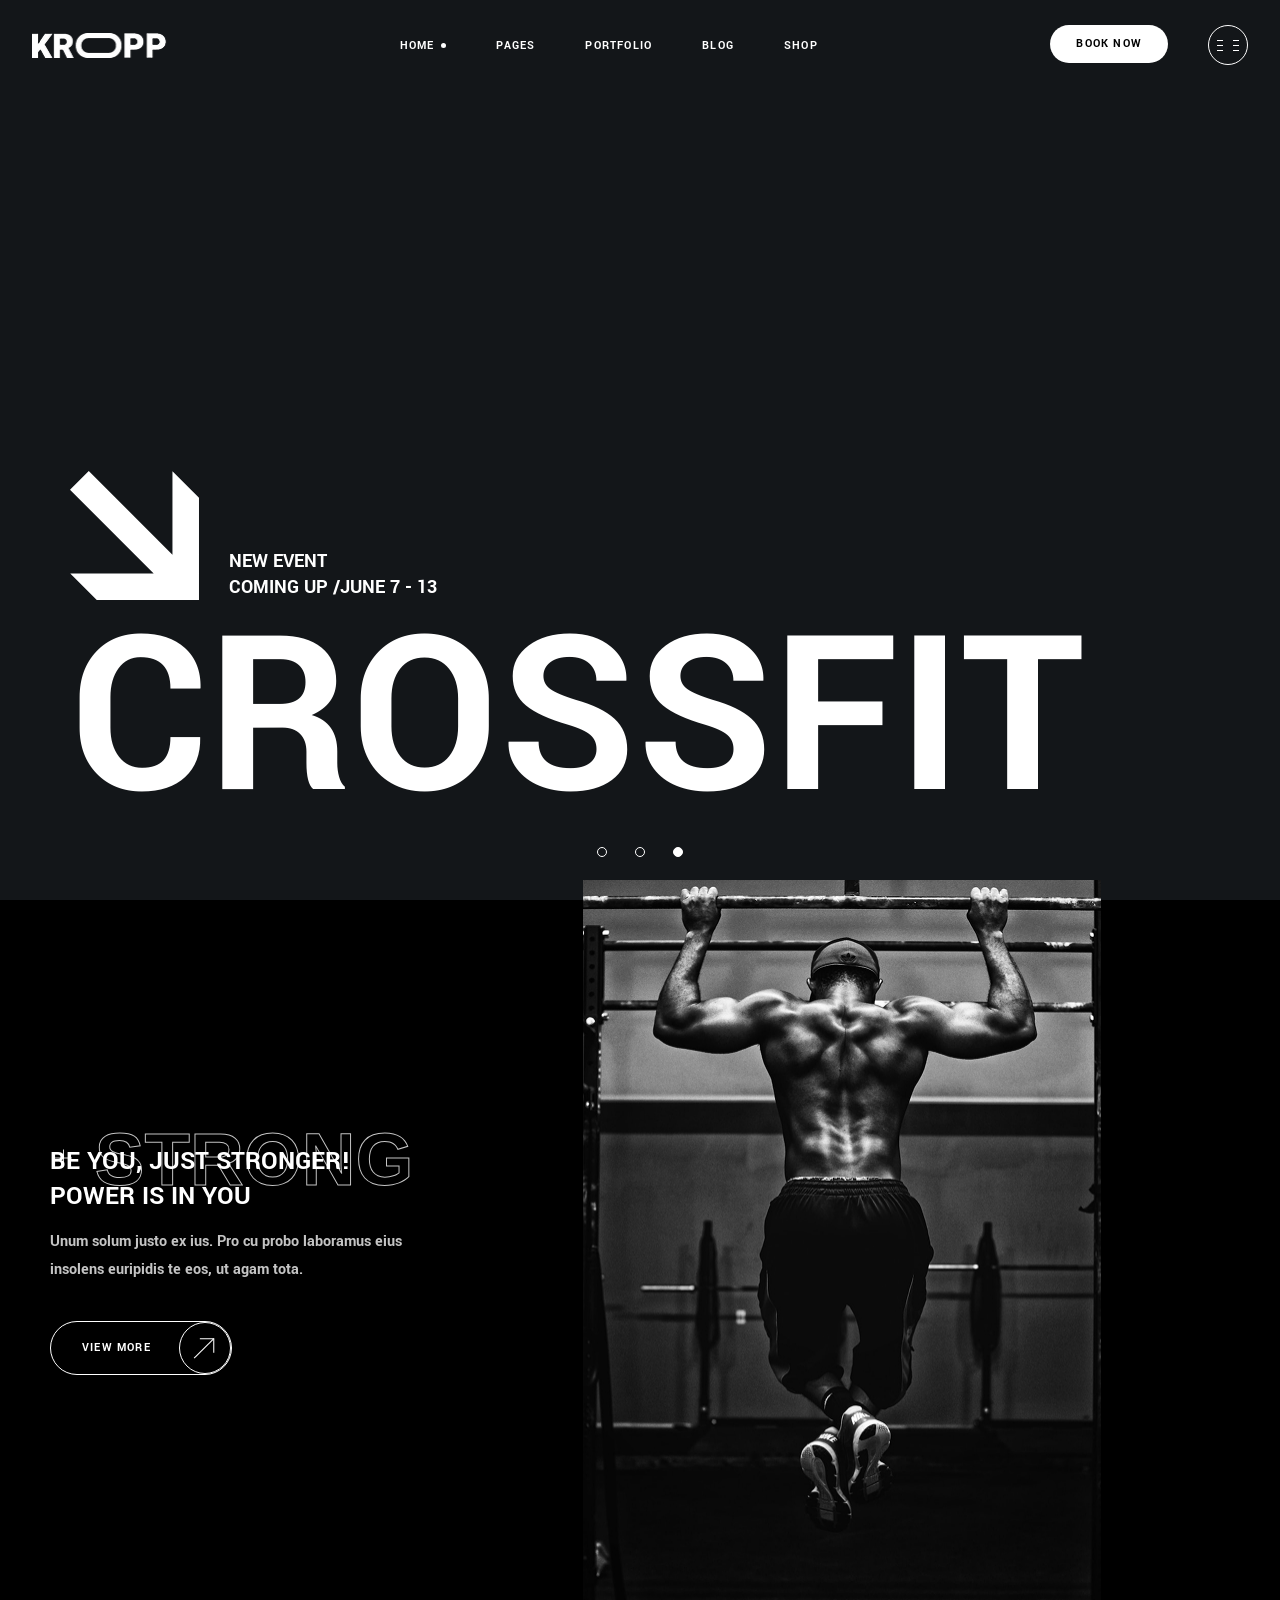
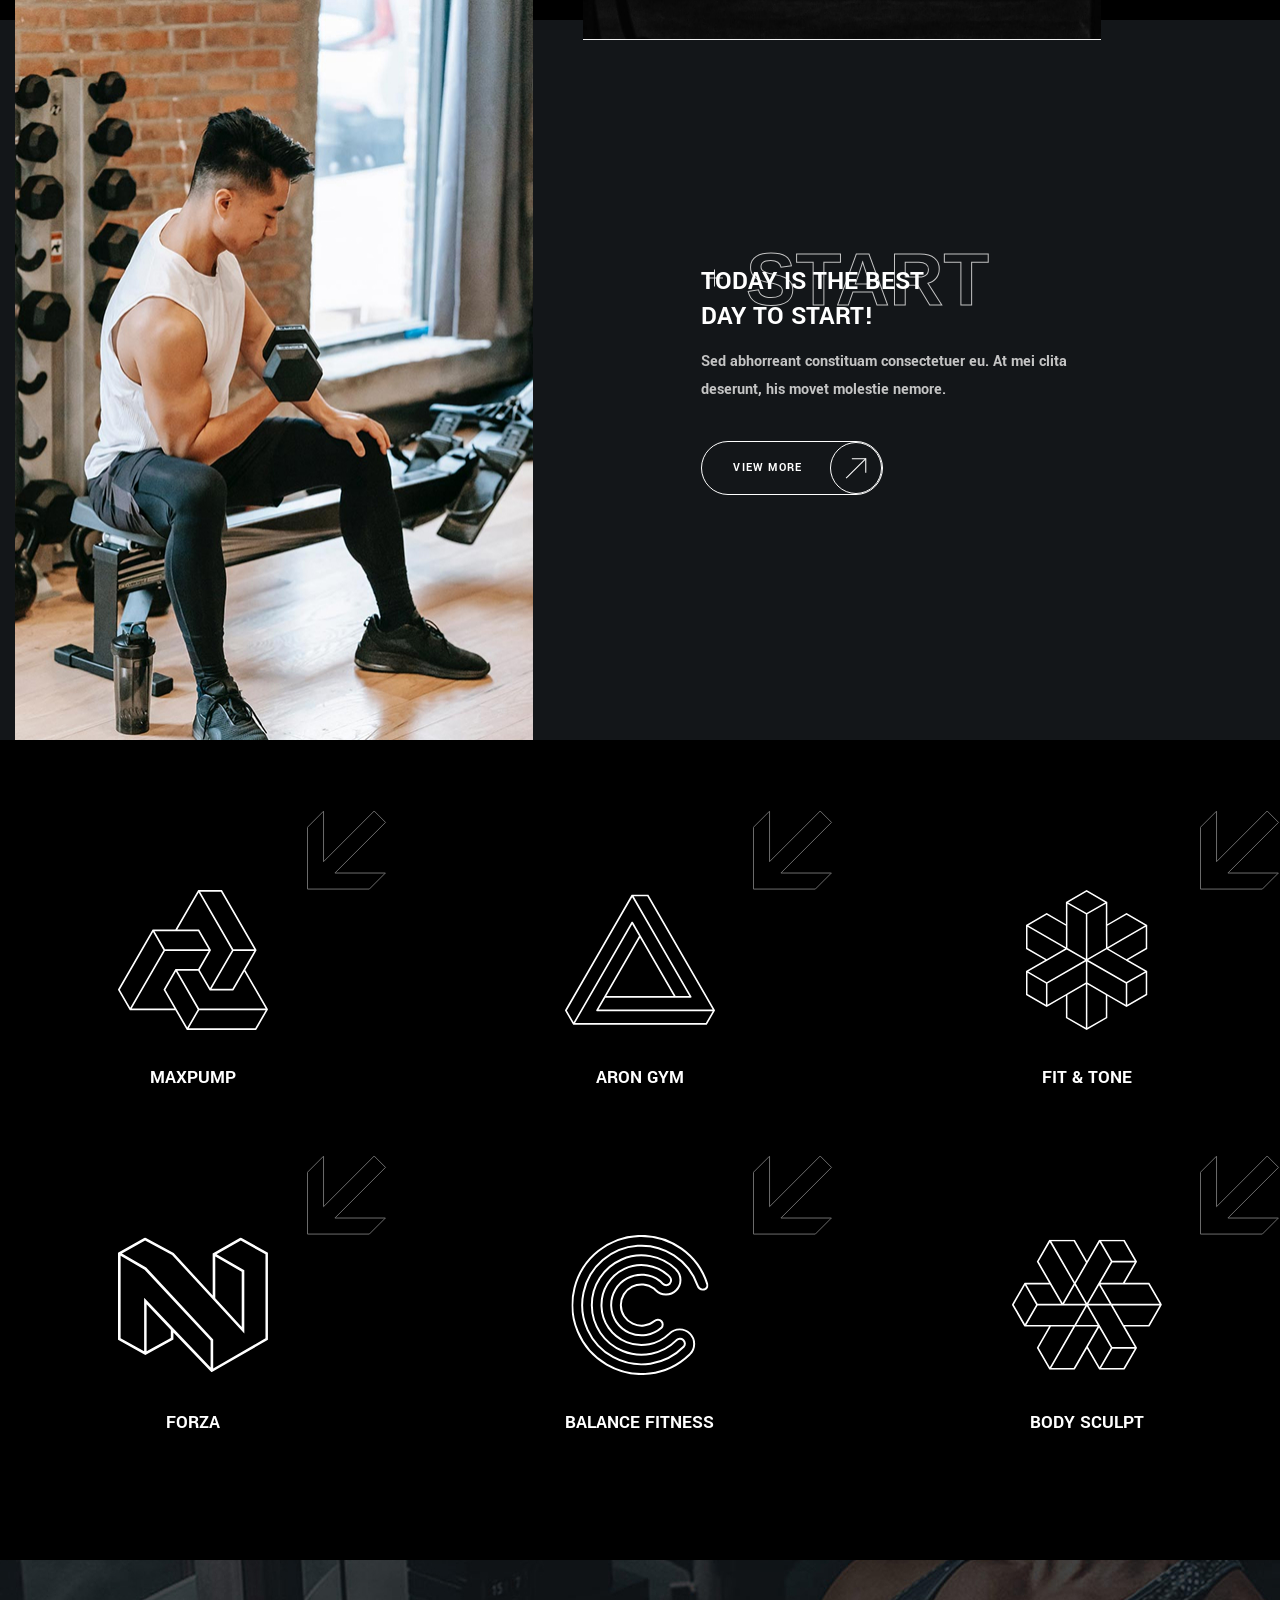
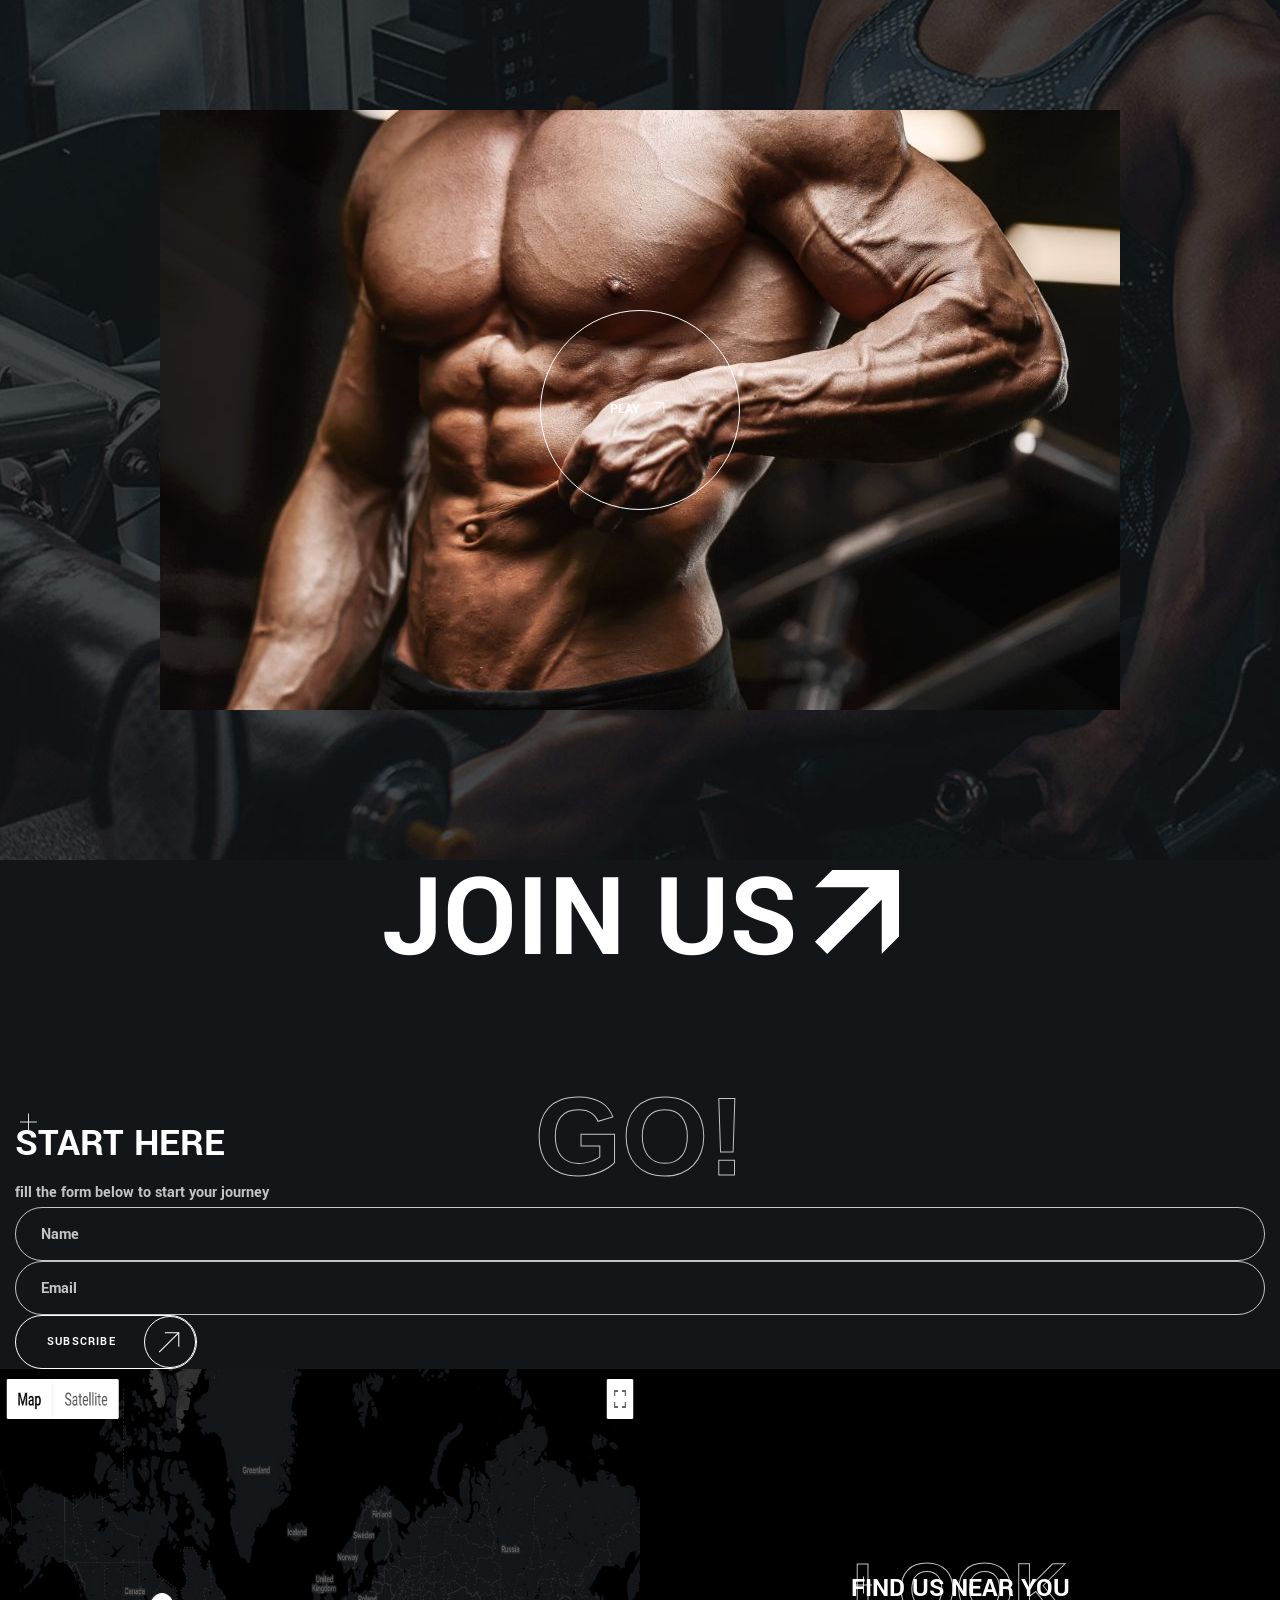
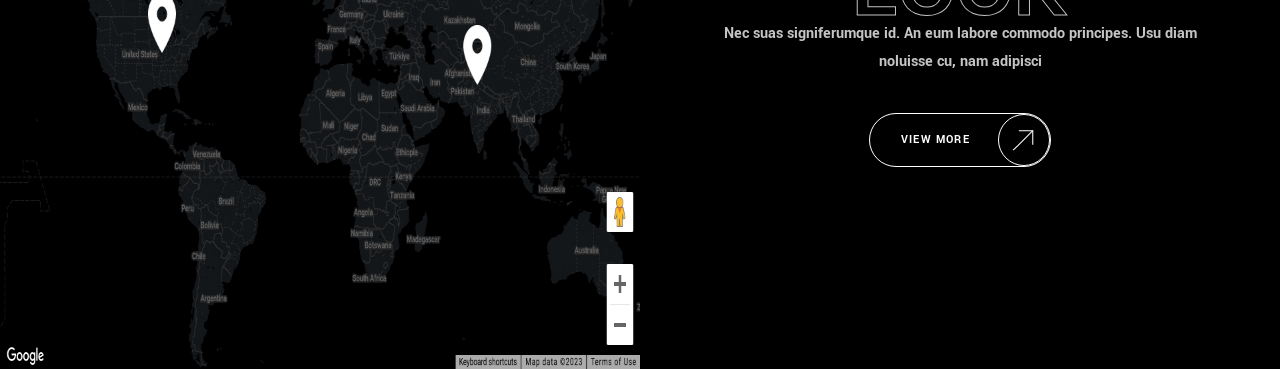
==== commit 67863973: "location is done" ====
--- a/Grid+адаптивная верстка/Адаптивная верстка/Index.html
+++ b/Grid+адаптивная верстка/Адаптивная верстка/Index.html
@@ -145,8 +145,8 @@
         </ul>
       </section>
 
-      <section class="traning-types">
-        <h2 class="isually-hidden">Traning types</h2>
+      <section class="traning-types container-wide">
+        <h2 class="visually-hidden">Traning types</h2>
         <ul class="traning-types-list">
           <li class="traning-types-item">
             <img
@@ -232,7 +232,10 @@
           <h2 class="join-us-title">Join us</h2>
           <form class="join-us-form">
             <header class="join-us-from-header">
-              <h3 class="join-us-form-title backdrop-title centered title-big" data-title="Go!">
+              <h3
+                class="join-us-form-title backdrop-title centered title-big"
+                data-title="Go!"
+              >
                 Start here
               </h3>
               <div class="join-us-from-subtitle">
@@ -265,6 +268,32 @@
           </form>
         </div>
       </section>
+
+      <section class="location container-wide">
+        <img
+          class="location-map-image"
+          src="./images/map.jpg"
+          alt="branches on the map"
+          width="960"
+          height="600"
+          loading="lazy"
+        />
+        <div class="location-body">
+          <h2
+            class="location-title title-medium backdrop-title centered"
+            data-title="LOOK"
+          >
+            Find us near you
+          </h2>
+          <div class="location-description">
+            <p>
+              Nec suas signiferumque id. An eum labore commodo principes. Usu
+              diam noluisse cu, nam adipisci
+            </p>
+          </div>
+          <a href="/" class="location-button button transparent">View more</a>
+        </div>
+      </section>
     </main>
   </body>
 </html>
--- a/Grid+адаптивная верстка/Адаптивная верстка/styles.css
+++ b/Grid+адаптивная верстка/Адаптивная верстка/styles.css
@@ -178,6 +178,11 @@
   max-width: calc(var(--container-width)+var(--container-padding-x) * 2);
   margin-inline: auto;
   padding-inline: var(--container-padding-x);
+}
+
+.container-wide {
+  max-width: 1920px;
+  margin-inline: auto;
 }
 
 .visually-hidden {
@@ -219,10 +224,10 @@
   z-index: 2;
 }
 
-.backdrop-title.centered::after{
-  top: -0.55em;
+.backdrop-title.centered::after {
+  top: -0.25em;
   left: 50%;
-  translate:-50% 0;
+  translate: -50% 0;
 }
 
 .backdrop-title::before {
@@ -239,10 +244,11 @@
   content: attr(data-title);
   position: absolute;
   z-index: -1;
-  top: -0.45em;
+  top: -0.3em;
   left: 0.6em;
   font-family: var(--font-family-accent);
   font-size: 2.8em;
+  line-height: 1;
   color: transparent;
   -webkit-text-stroke: 1px var(--color-light-gray);
 }
@@ -294,7 +300,7 @@
   background-color: var(--color-light-gray);
 }
 
-.input{
+.input {
   width: 100%;
   height: var(--input-height);
   padding-inline: 25px;
@@ -303,15 +309,15 @@
   border: 1px solid var(--color-light-gray);
   border-radius: var(--border-radius);
 }
-.input::placeholder{
+.input::placeholder {
   color: var(--color-light-gray);
 }
-.input:hover{
+.input:hover {
   border-color: var(--color-light);
 }
 
-.input:focus{
-  color:var(--color-dark);
+.input:focus {
+  color: var(--color-dark);
   background-color: var(--color-light-gray);
   outline: none;
 }
@@ -495,8 +501,6 @@
 
 .traning-types {
   position: relative;
-  max-width: 1920px;
-  margin-inline: auto;
   padding-top: 70px;
   padding-bottom: 120px;
   background-color: var(--color-dark);
@@ -522,7 +526,9 @@
 .traning-types-title {
   font-size: 16px;
 }
-
+.join-us {
+  background-color: var(--color-dark-alternate);
+}
 .join-us-video-wrapper {
   position: relative;
   display: flex;
@@ -533,7 +539,7 @@
     var(--color-dark-alternate);
 }
 
-.join-us-video{
+.join-us-video {
   width: 100%;
   max-width: 960px;
   height: auto;
@@ -605,11 +611,11 @@
   row-gap: 7px;
 }
 
-.join-us-form-header:not(:last-child){
+.join-us-form-header:not(:last-child) {
   margin-bottom: 52px;
 }
 
-.join-us-form-subtitle{
+.join-us-form-subtitle {
   font-size: 20px;
   line-height: 1.65;
   text-transform: uppercase;
@@ -617,14 +623,37 @@
   color: var(--color-light);
 }
 
-.join-us-form-body{
+.join-us-form-body {
   display: flex;
   justify-content: center;
   column-gap: 20px;
 }
 
-.join-us-form-input{
+.join-us-form-input {
   max-width: 400px;
+}
+
+.location {
+  display: grid;
+  grid-template-columns: repeat(2, 1fr);
+}
+.location-body {
+  display: flex;
+  flex-direction: column;
+  justify-content: center;
+  align-items: center;
+  padding: 80px 15px;
+  text-align: center;
+}
+
+.location-title:not(:last-child) {
+  margin-bottom: 14px;
+}
+.location-description {
+  max-width: 490px;
+}
+.location-description:not(:last-child) {
+  margin-bottom: 37px;
 }
 
 @media (max-width: 1920px) {
@@ -672,11 +701,11 @@
     height: auto;
     margin-block: 0;
   }
-  .join-us-body{
+  .join-us-body {
     padding-bottom: 80px;
   }
 
-  .join-us-title:not(:last-child){
+  .join-us-title:not(:last-child) {
     margin-bottom: 80px;
   }
 }
@@ -735,18 +764,18 @@
   .traning-types-image {
     max-width: 120px;
   }
-  .join-us-video-play-button{
+  .join-us-video-play-button {
     width: 140px;
   }
-   .join-us-title:not(:last-child){
+  .join-us-title:not(:last-child) {
     margin-bottom: 40px;
   }
 
-  .join-us-form-subtitle{
+  .join-us-form-subtitle {
     font-size: 16px;
   }
 
-  .join-us-form-body{
+  .join-us-form-body {
     flex-direction: column;
     align-items: center;
     row-gap: 20px;
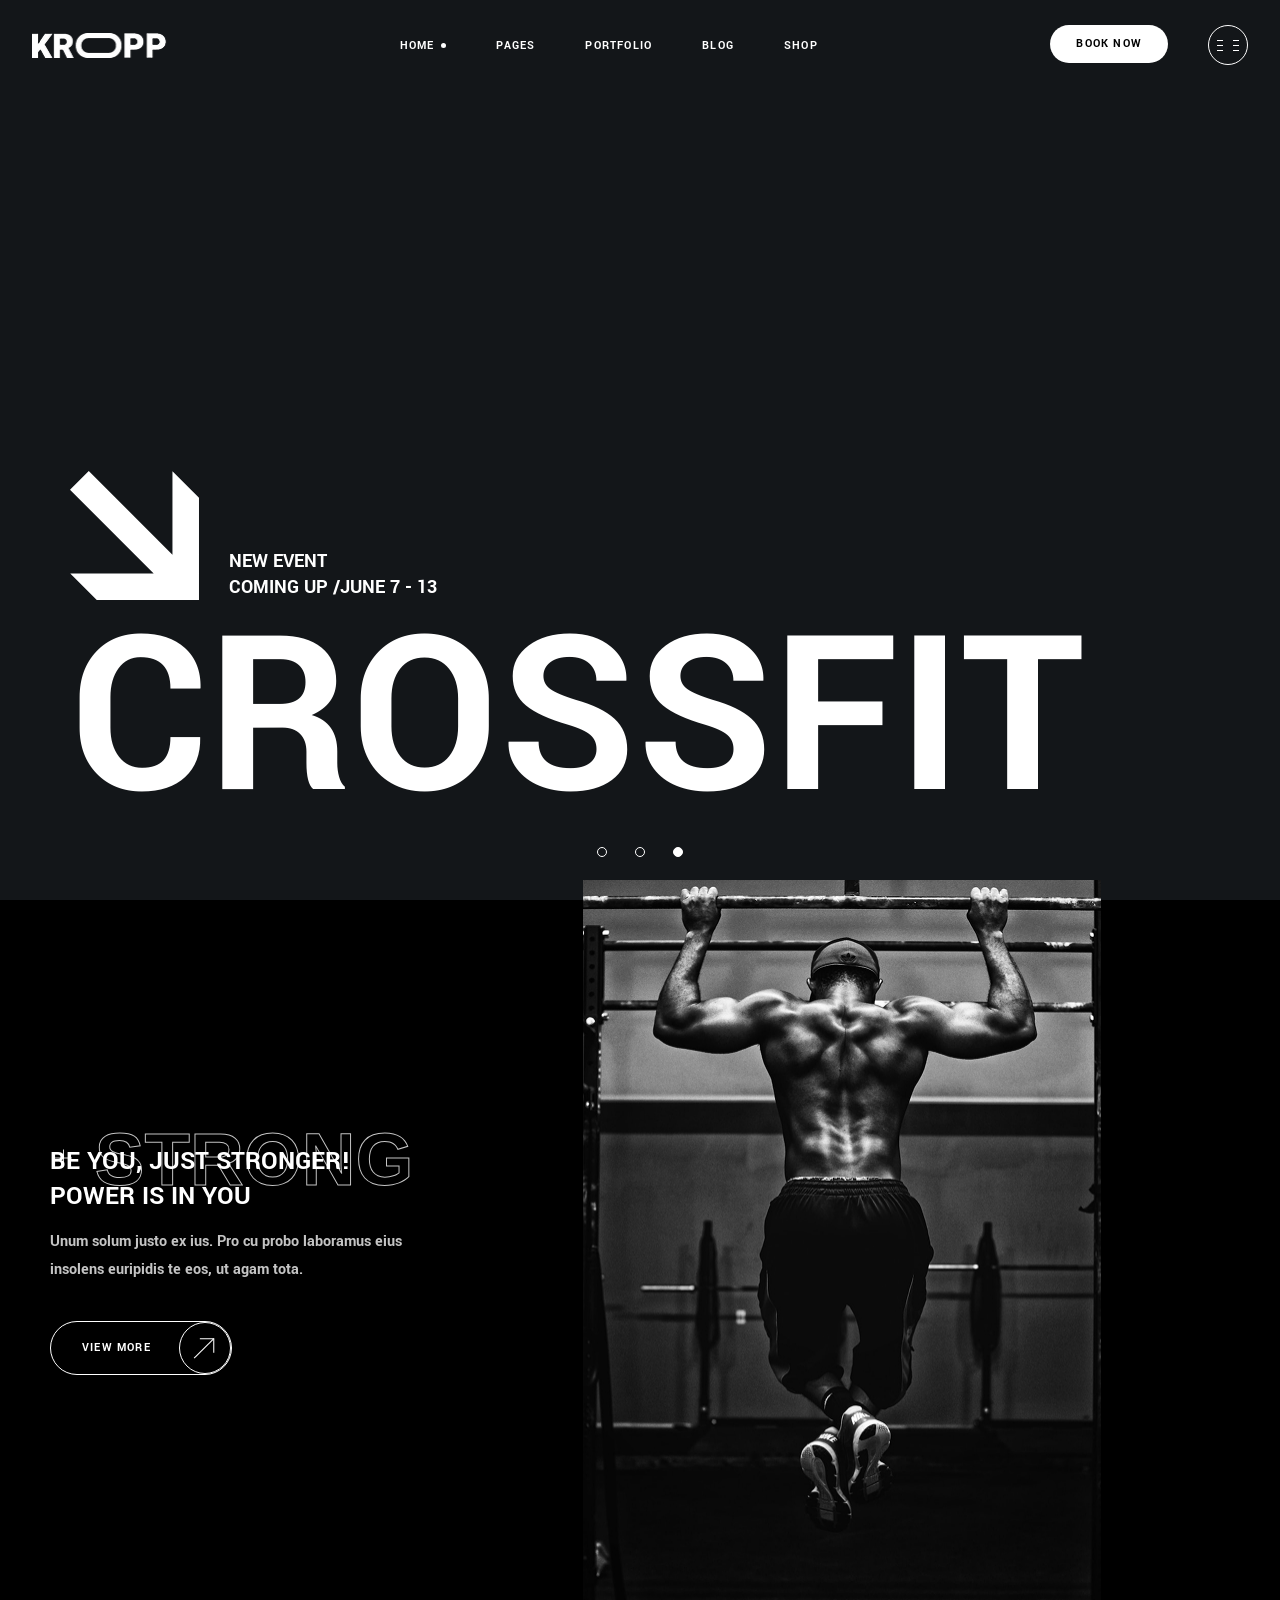
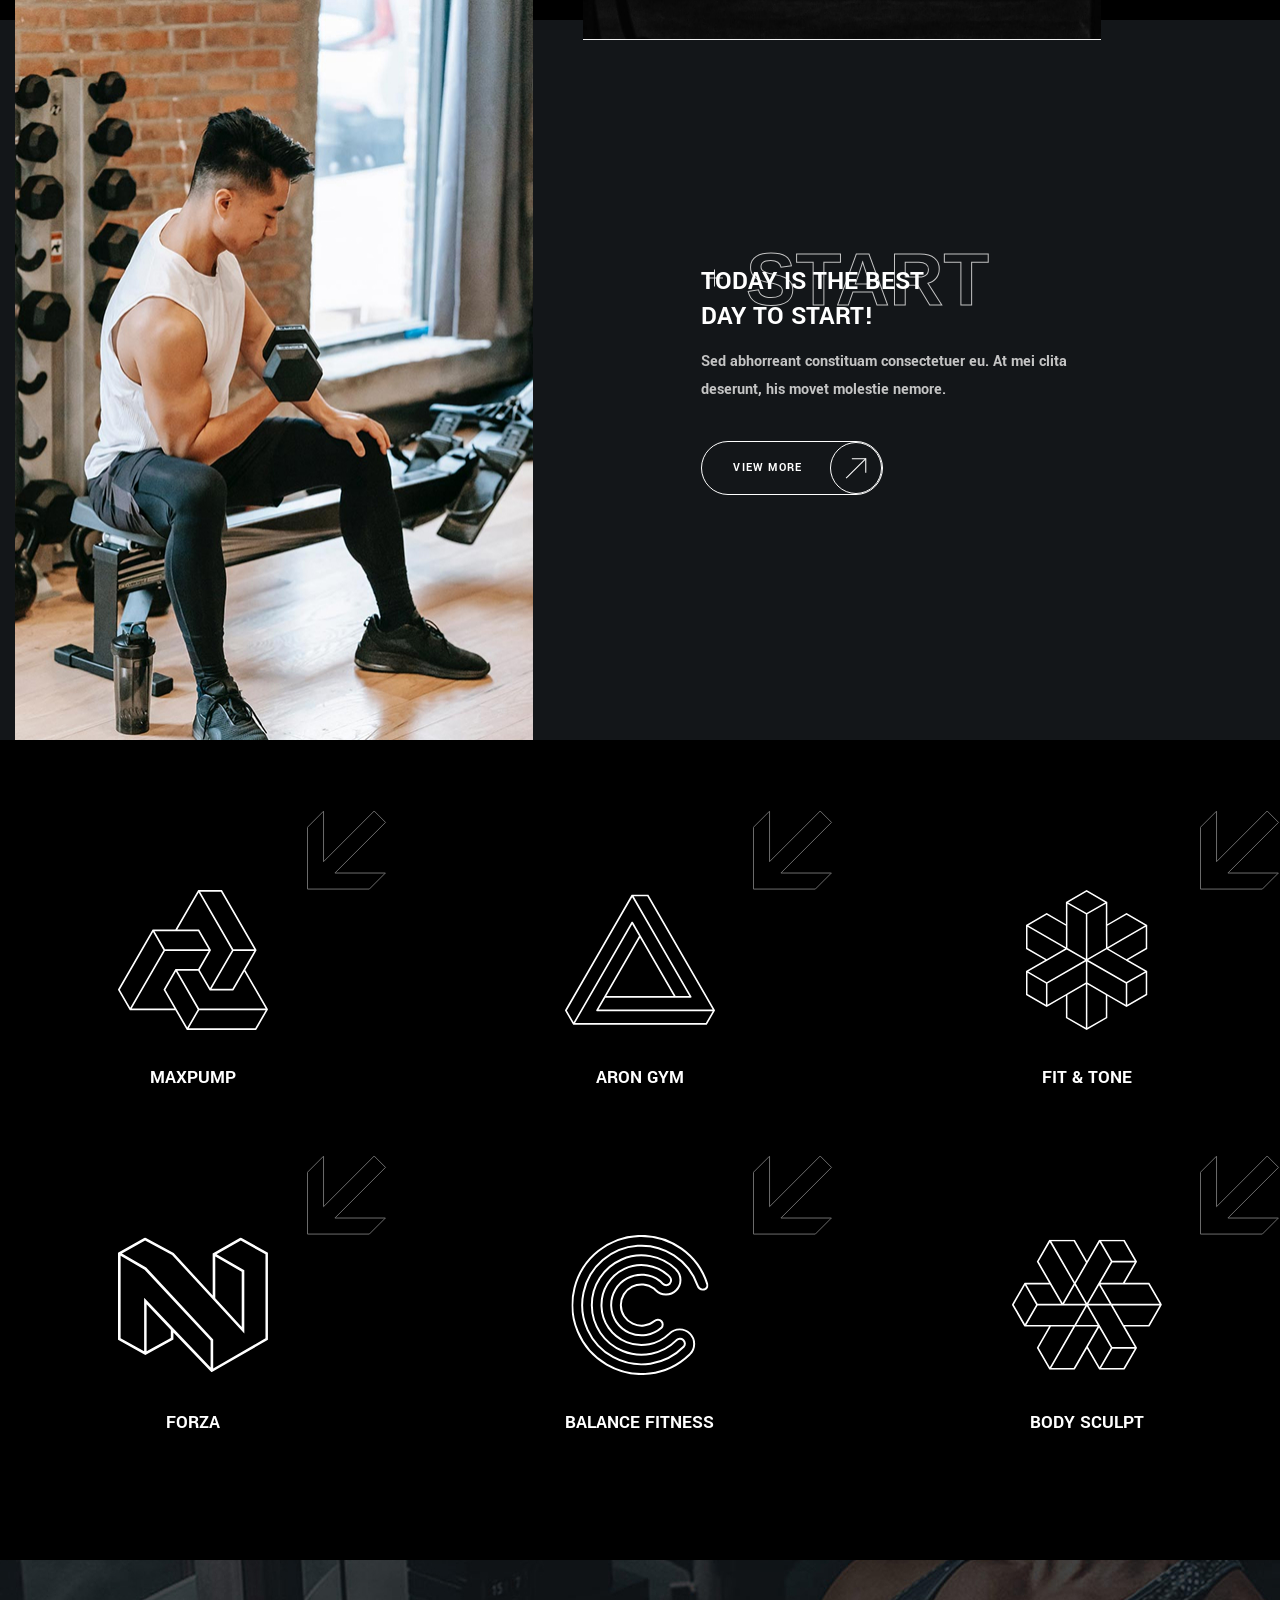
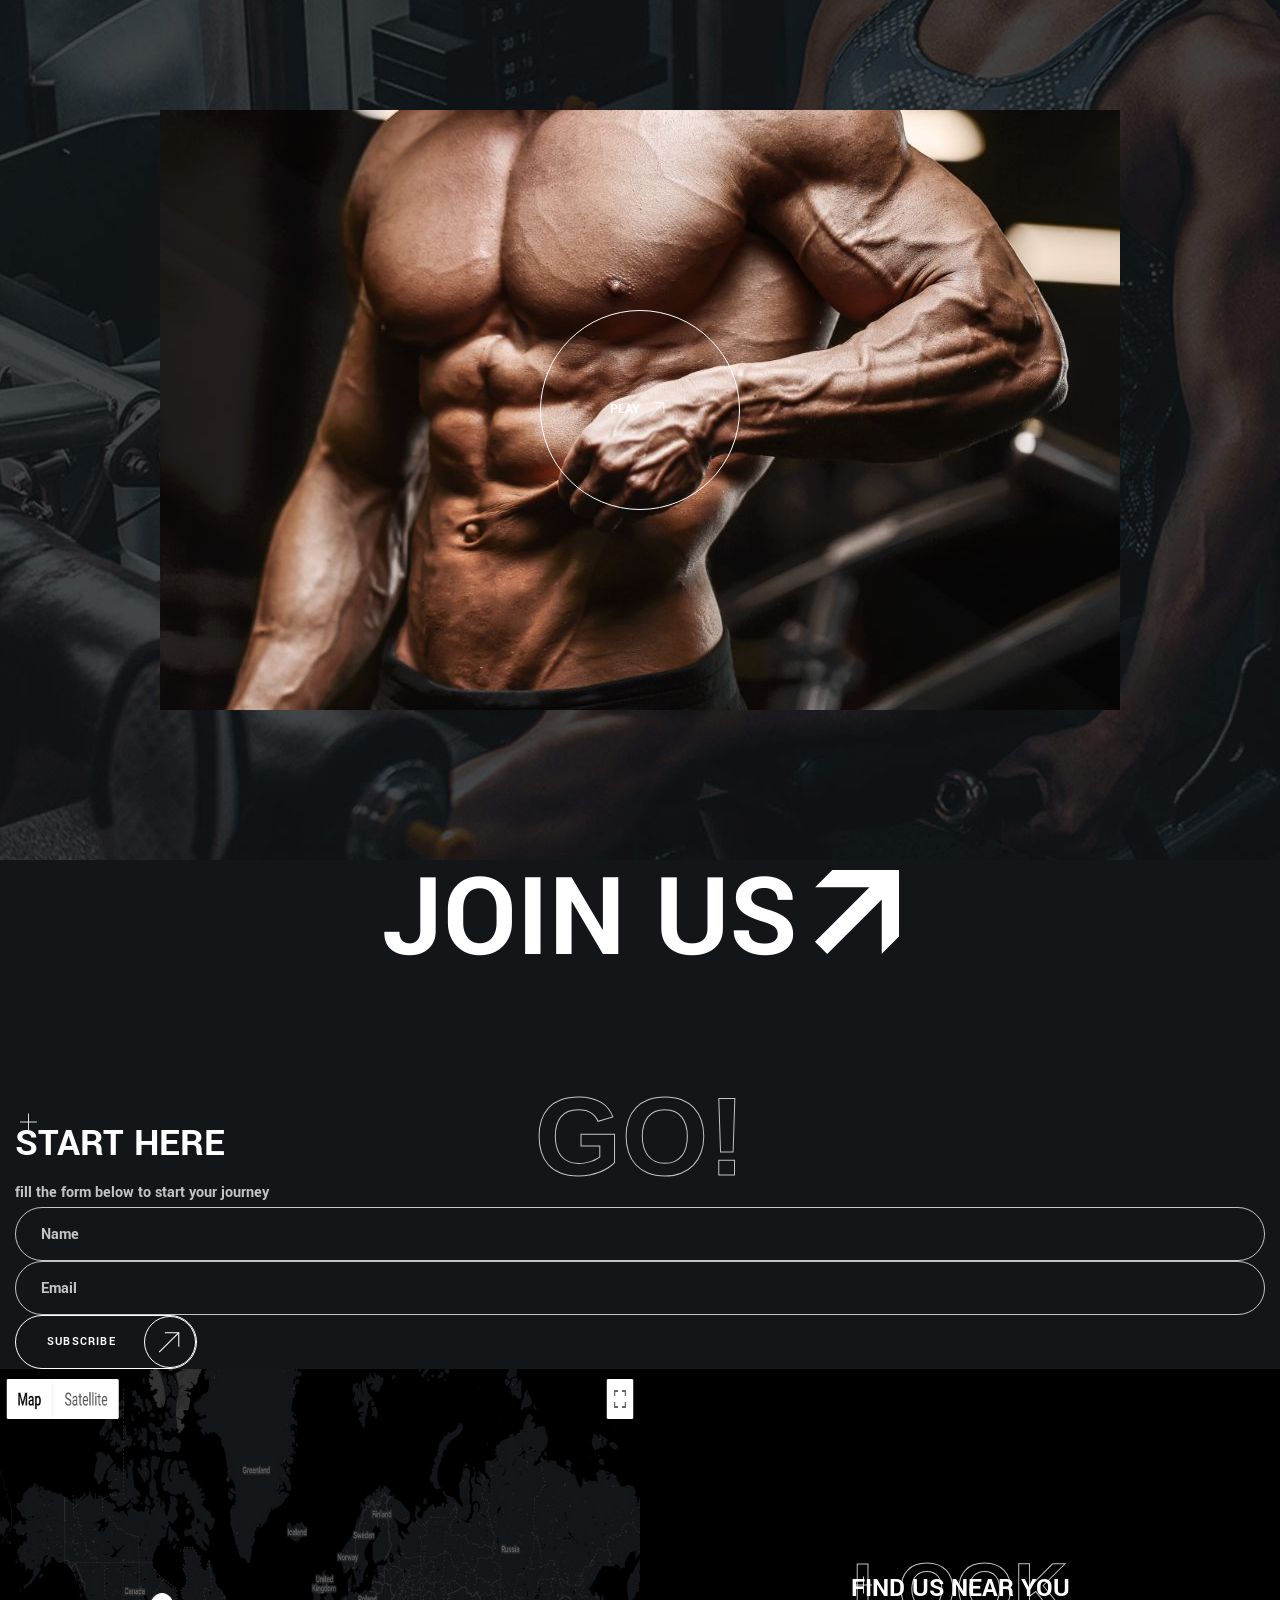
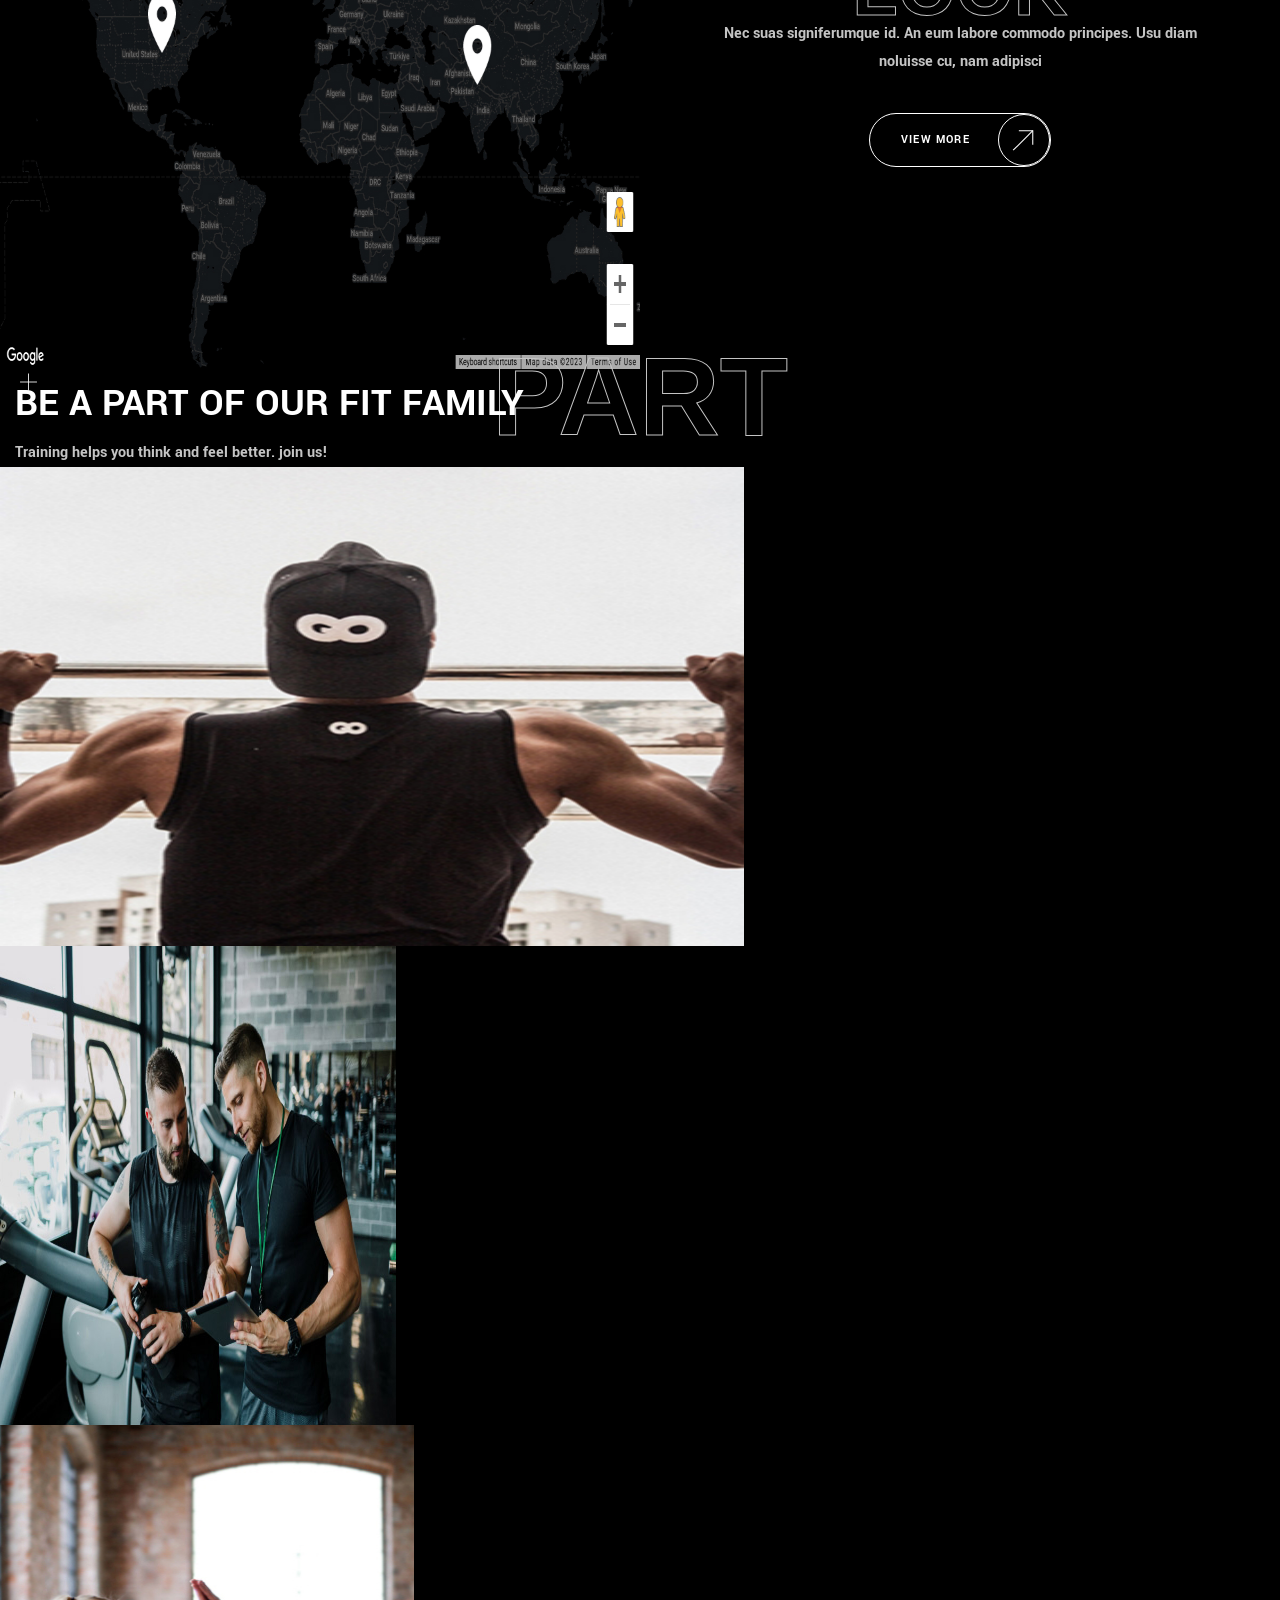
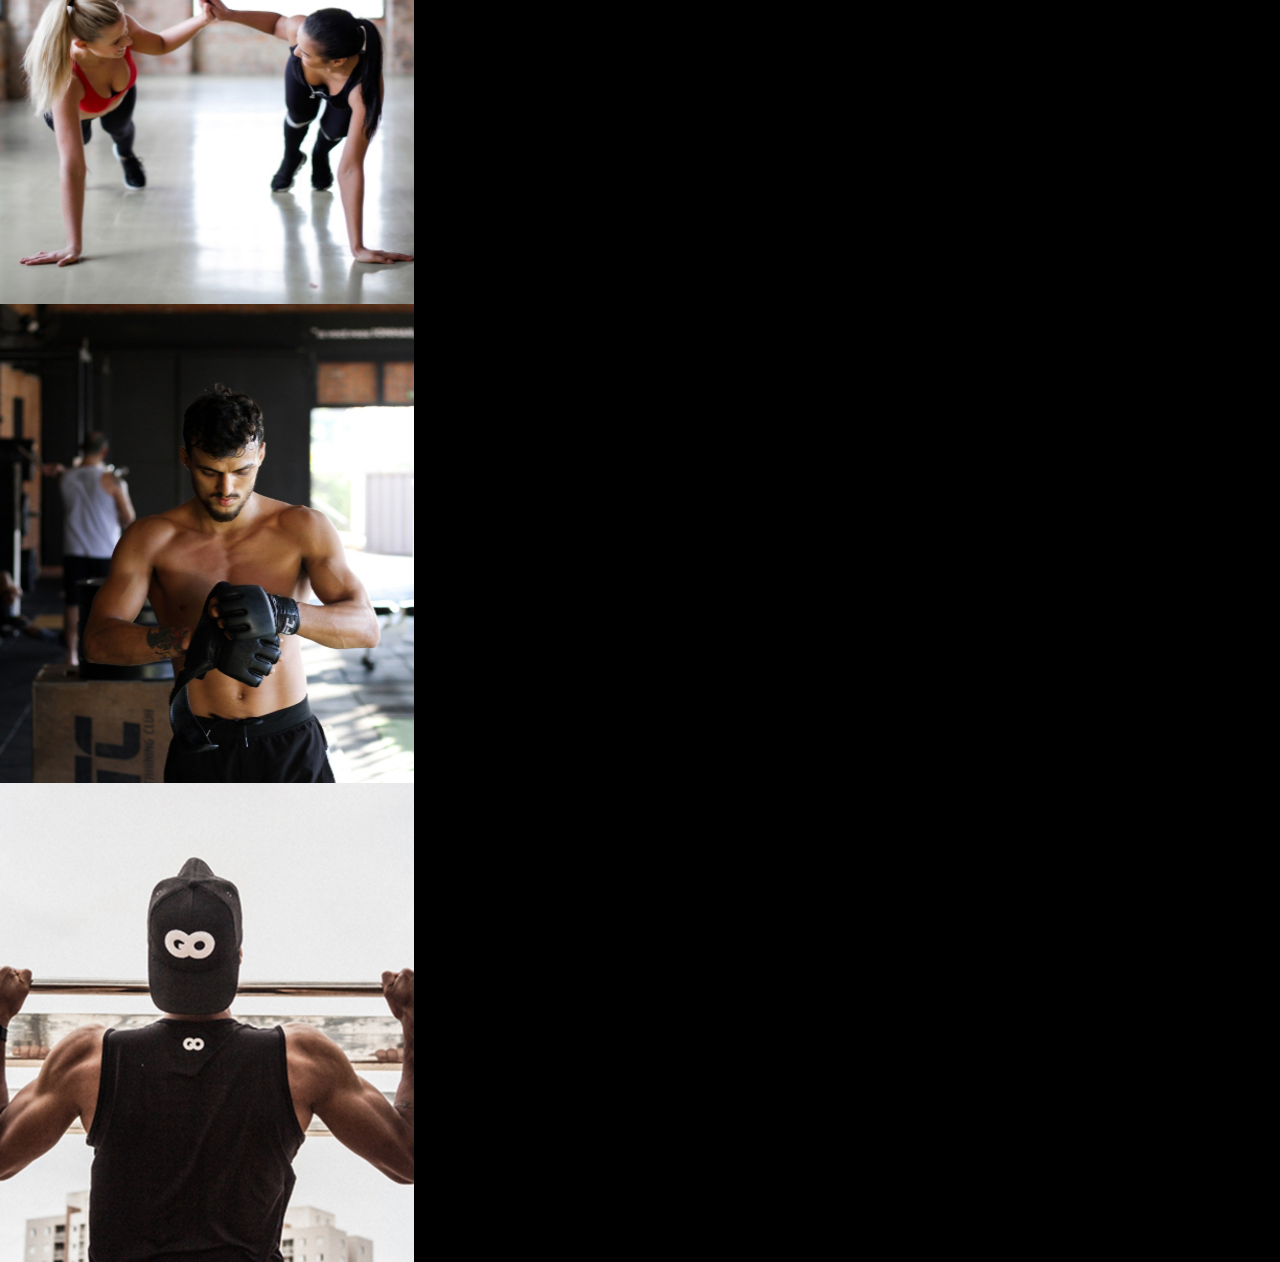
==== commit 166cfa27: "Section "Family" in progress" ====
--- a/Grid+адаптивная верстка/Адаптивная верстка/Index.html
+++ b/Grid+адаптивная верстка/Адаптивная верстка/Index.html
@@ -294,6 +294,57 @@
           <a href="/" class="location-button button transparent">View more</a>
         </div>
       </section>
+
+      <section class="family">
+        <header class="family-header container">
+          <h2
+            data-title="part"
+            class="family-title title-big backdrop-title centered"
+          >
+            be a part of our fit family
+          </h2>
+          <div class="family-description">
+            Training helps you think and feel better. join us!
+          </div>
+        </header>
+        <div class="family-body container-wide">
+          <img
+            src="images/Family/1.jpg"
+            alt="Traning people"
+            class="family-image"
+            width="744"
+            height="479"
+          />
+          <img
+            src="images/Family/2.jpg"
+            alt="Traning people"
+            class="family-image"
+            width="396"
+            height="479"
+          />
+          <img
+            src="images/Family/3.jpg"
+            alt="Traning people"
+            class="family-image"
+            width="414"
+            height="479"
+          />
+          <img
+            src="images/Family/4.jpg"
+            alt="Traning people"
+            class="family-image"
+            width="414"
+            height="479"
+          />
+          <img
+            src="images/Family/5.jpg"
+            alt="Traning people"
+            class="family-image"
+            width="414"
+            height="479"
+          />
+        </div>
+      </section>
     </main>
   </body>
 </html>
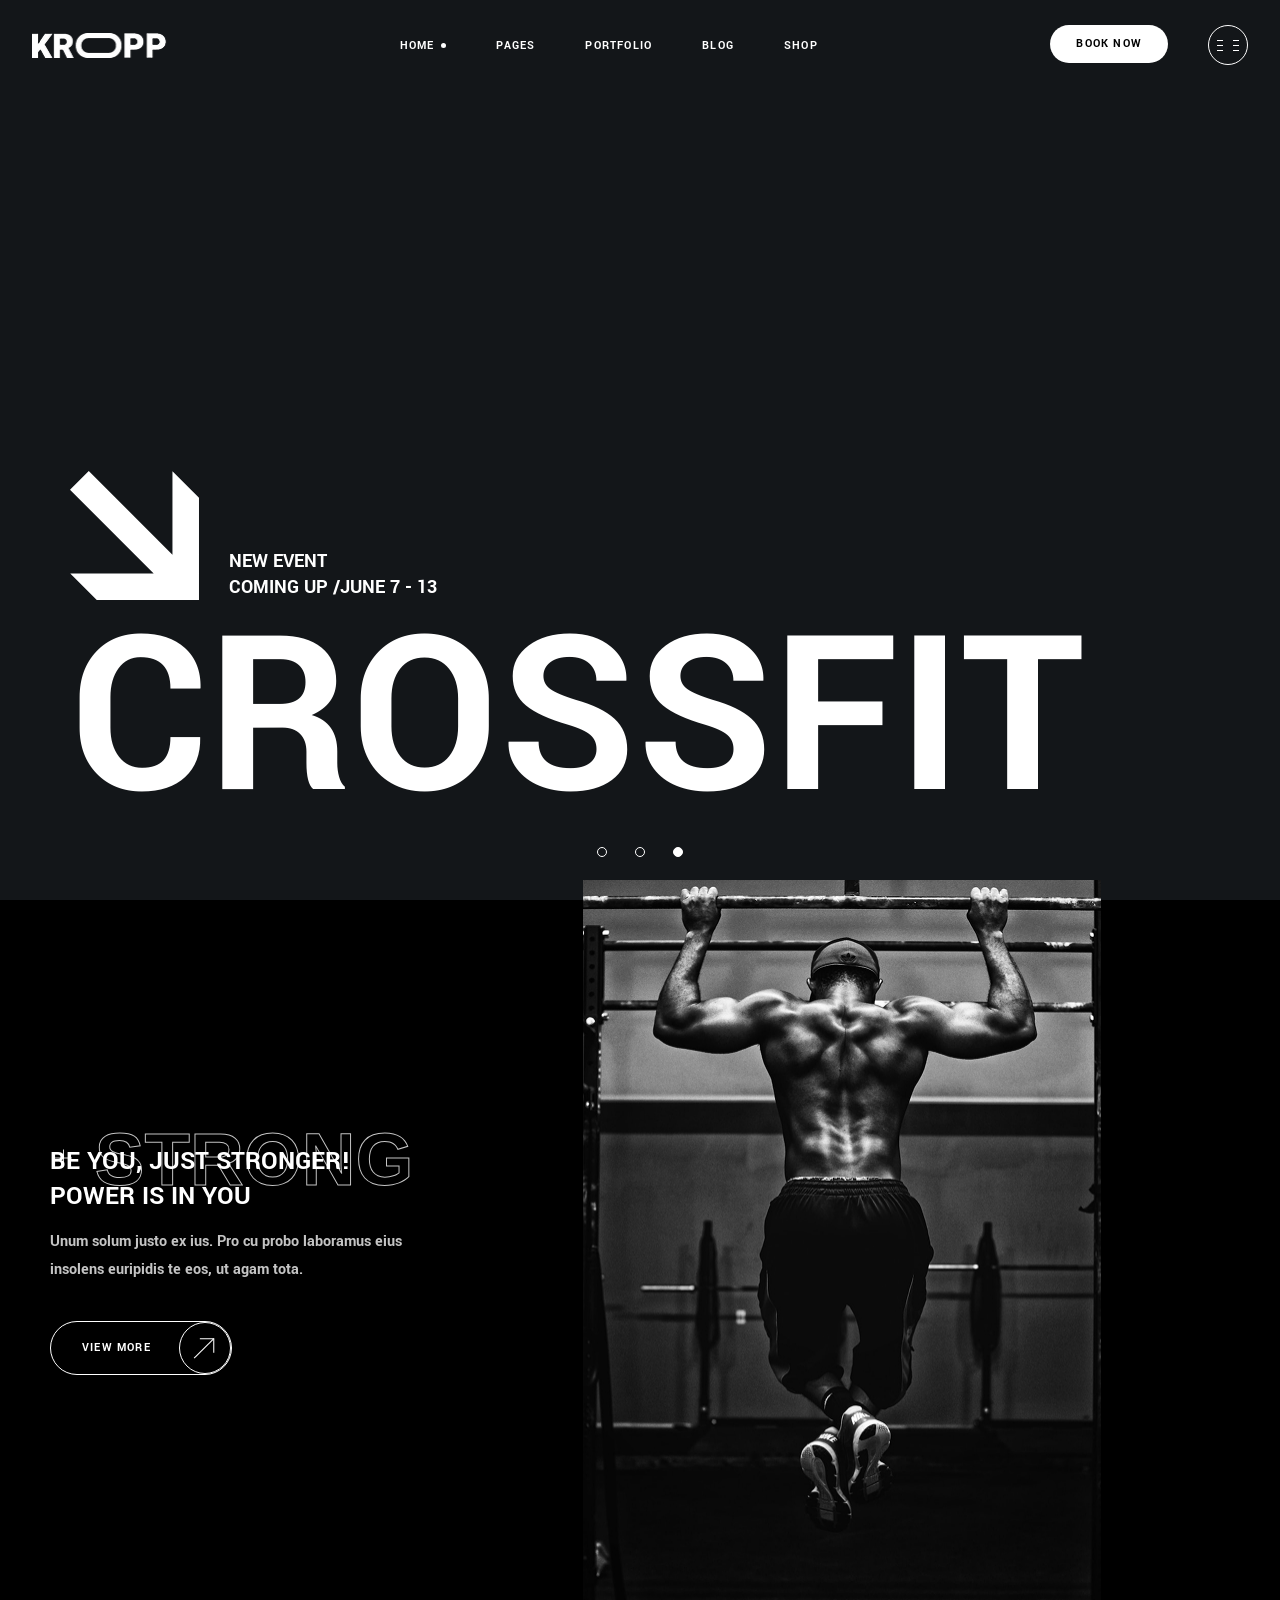
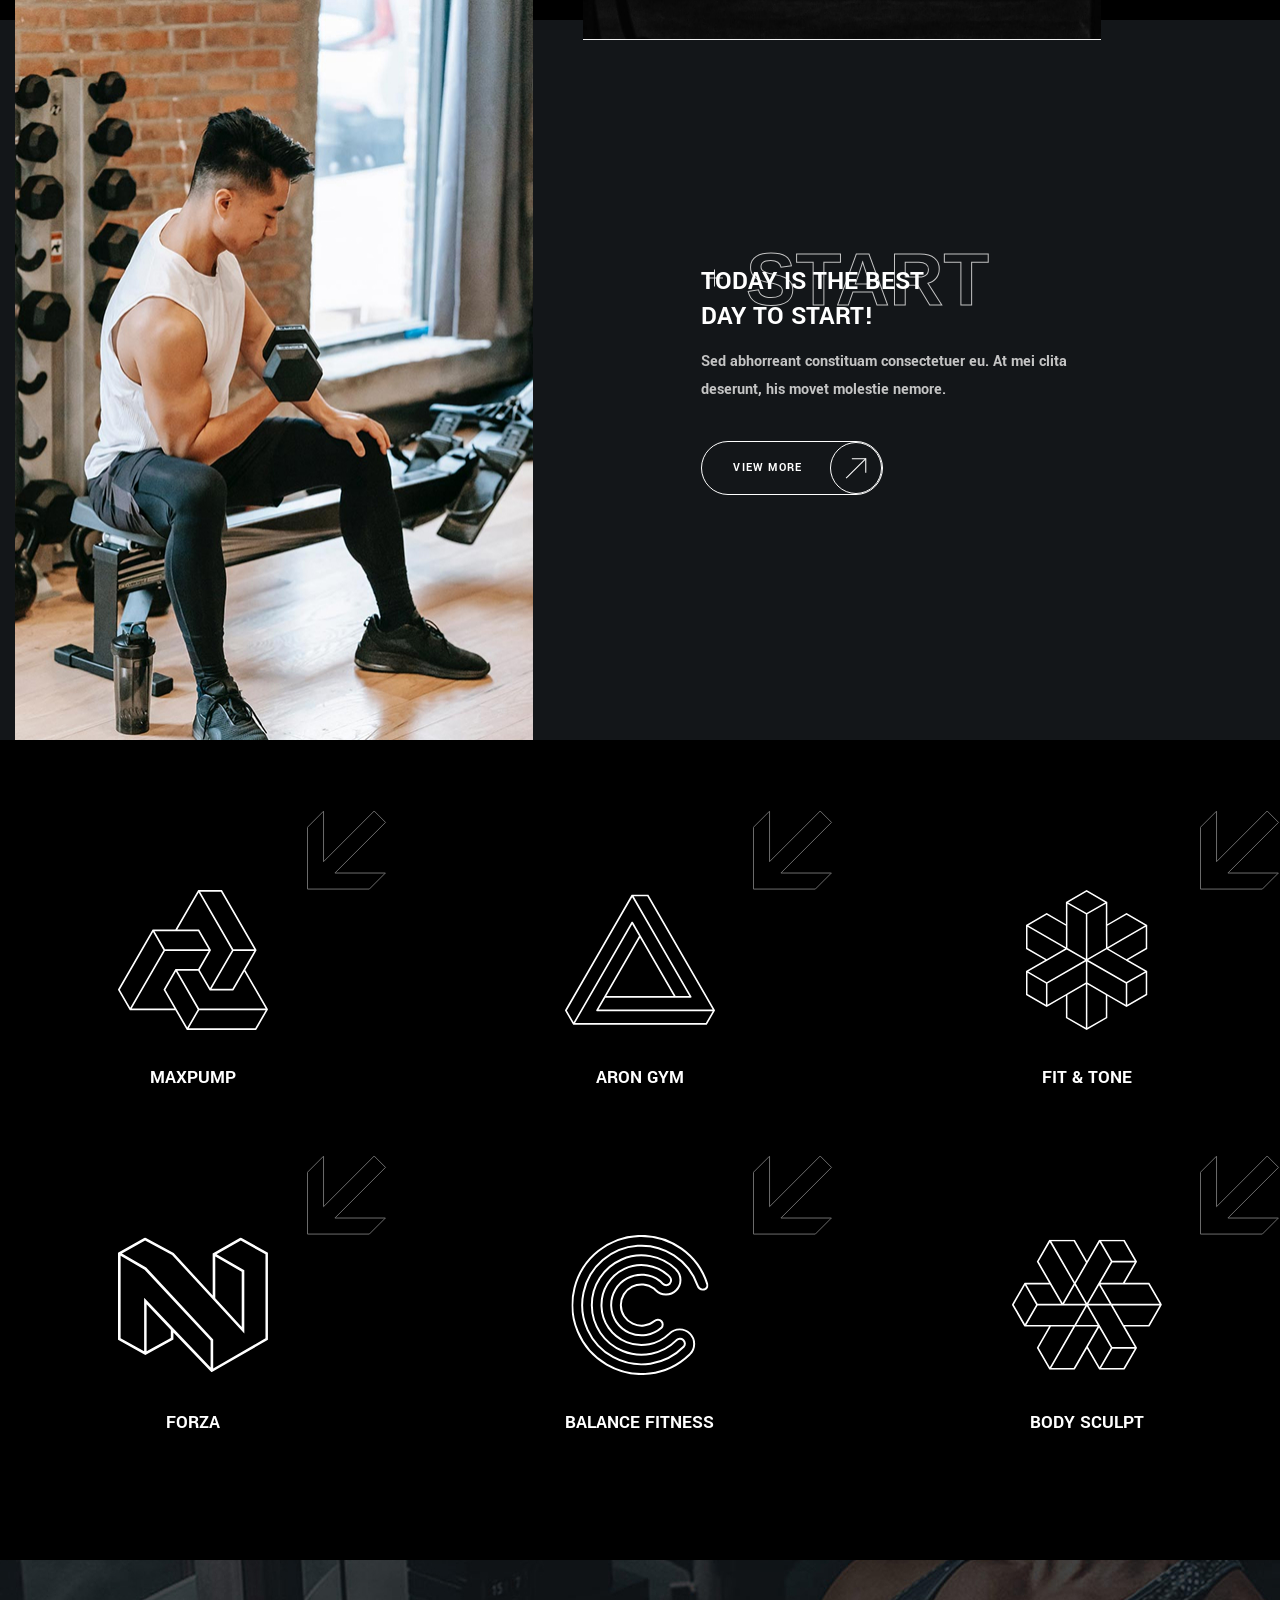
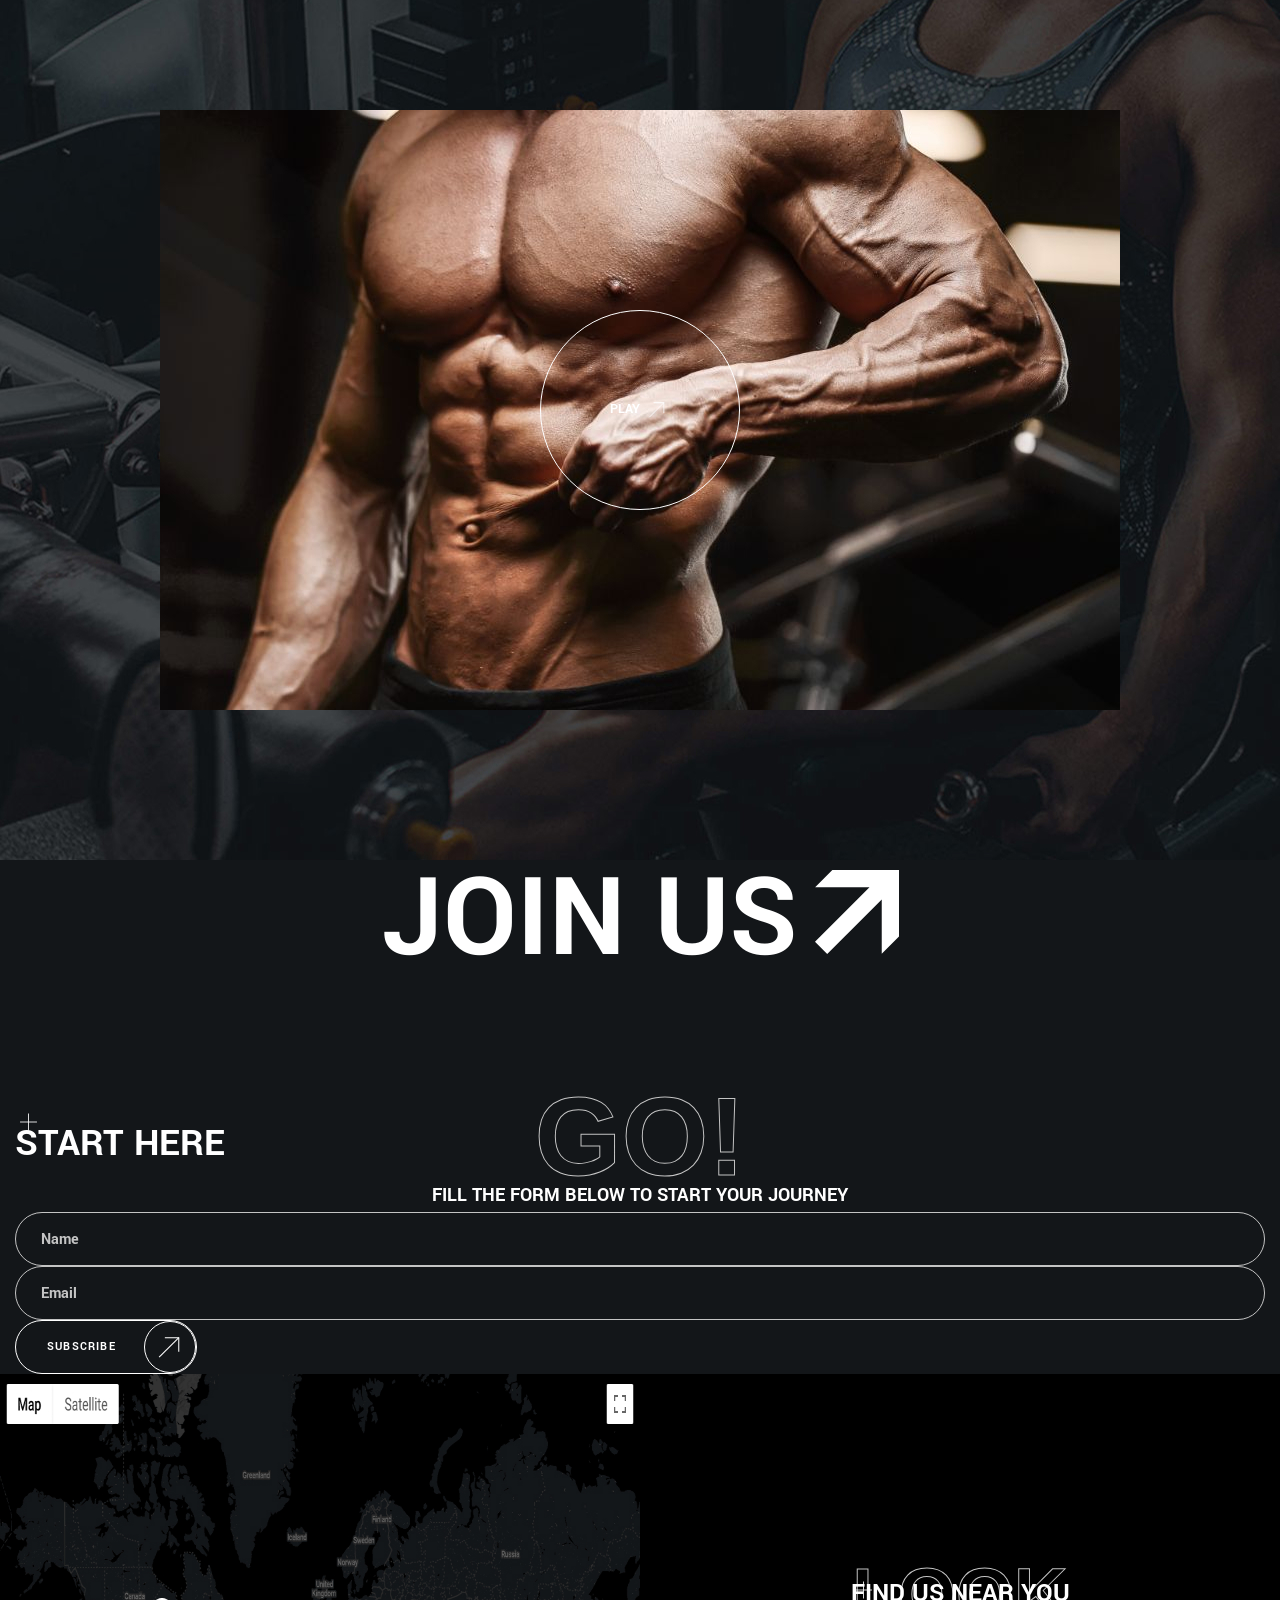
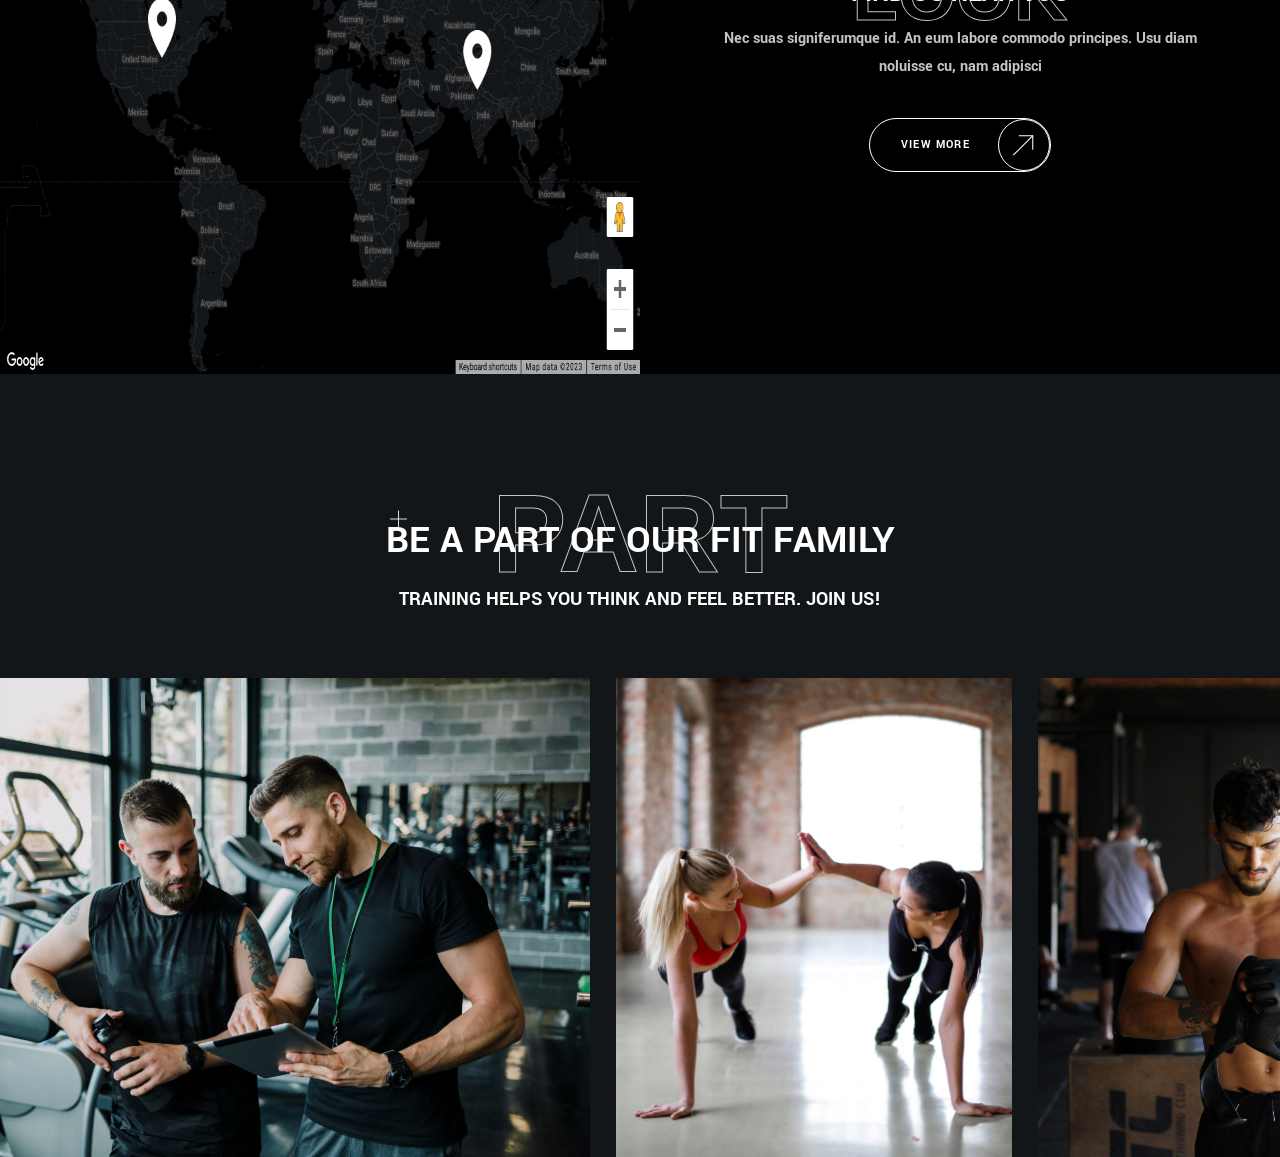
==== commit a119164d: "Family is done" ====
--- a/Grid+адаптивная верстка/Адаптивная верстка/Index.html
+++ b/Grid+адаптивная верстка/Адаптивная верстка/Index.html
@@ -238,7 +238,7 @@
               >
                 Start here
               </h3>
-              <div class="join-us-from-subtitle">
+              <div class="join-us-from-subtitle section-description">
                 fill the form below to start your journey
               </div>
             </header>
@@ -303,7 +303,7 @@
           >
             be a part of our fit family
           </h2>
-          <div class="family-description">
+          <div class="family-description section-description">
             Training helps you think and feel better. join us!
           </div>
         </header>
@@ -312,28 +312,28 @@
             src="images/Family/1.jpg"
             alt="Traning people"
             class="family-image"
+            width="414"
+            height="479"
+          />
+          <img
+            src="images/Family/2.jpg"
+            alt="Traning people"
+            class="family-image"
             width="744"
             height="479"
           />
           <img
-            src="images/Family/2.jpg"
+            src="images/Family/3.jpg"
             alt="Traning people"
             class="family-image"
             width="396"
             height="479"
           />
           <img
-            src="images/Family/3.jpg"
-            alt="Traning people"
-            class="family-image"
-            width="414"
-            height="479"
-          />
-          <img
             src="images/Family/4.jpg"
             alt="Traning people"
             class="family-image"
-            width="414"
+            width="396"
             height="479"
           />
           <img
--- a/Grid+адаптивная верстка/Адаптивная верстка/styles.css
+++ b/Grid+адаптивная верстка/Адаптивная верстка/styles.css
@@ -217,6 +217,14 @@
 
 .title-big {
   font-size: clamp(24px, 3.12vw, 60px);
+}
+
+.section-description {
+  font-size: 20px;
+  line-height: 1.65;
+  text-transform: uppercase;
+  text-align: center;
+  color: var(--color-light);
 }
 
 .backdrop-title {
@@ -615,14 +623,6 @@
   margin-bottom: 52px;
 }
 
-.join-us-form-subtitle {
-  font-size: 20px;
-  line-height: 1.65;
-  text-transform: uppercase;
-  text-align: center;
-  color: var(--color-light);
-}
-
 .join-us-form-body {
   display: flex;
   justify-content: center;
@@ -654,6 +654,32 @@
 }
 .location-description:not(:last-child) {
   margin-bottom: 37px;
+}
+
+.family {
+  background-color: var(--color-dark-alternate);
+}
+
+.family-header {
+  display: flex;
+  flex-direction: column;
+  align-items: center;
+  row-gap: 7px;
+  padding-top: 132px;
+  padding-bottom: 62px;
+  text-align: center;
+}
+
+.family-body {
+  display: flex;
+  justify-content: center;
+  column-gap: 26px;
+  scroll-snap-type: x mandatory;
+  overflow-x: scroll;
+}
+
+.family-image {
+  scroll-snap-align: start;
 }
 
 @media (max-width: 1920px) {
@@ -708,6 +734,10 @@
   .join-us-title:not(:last-child) {
     margin-bottom: 80px;
   }
+
+  .family-image {
+    height: 360px;
+  }
 }
 
 @media (max-width: 767px) {
@@ -771,7 +801,7 @@
     margin-bottom: 40px;
   }
 
-  .join-us-form-subtitle {
+  .section-description {
     font-size: 16px;
   }
 
@@ -780,4 +810,17 @@
     align-items: center;
     row-gap: 20px;
   }
-}
+
+  .family-image {
+    height: 180px;
+  }
+
+  .family-header {
+    padding-top: 80px;
+    padding-bottom: 50px;
+  }
+
+  .family-body {
+    column-gap: 12px;
+  }
+}
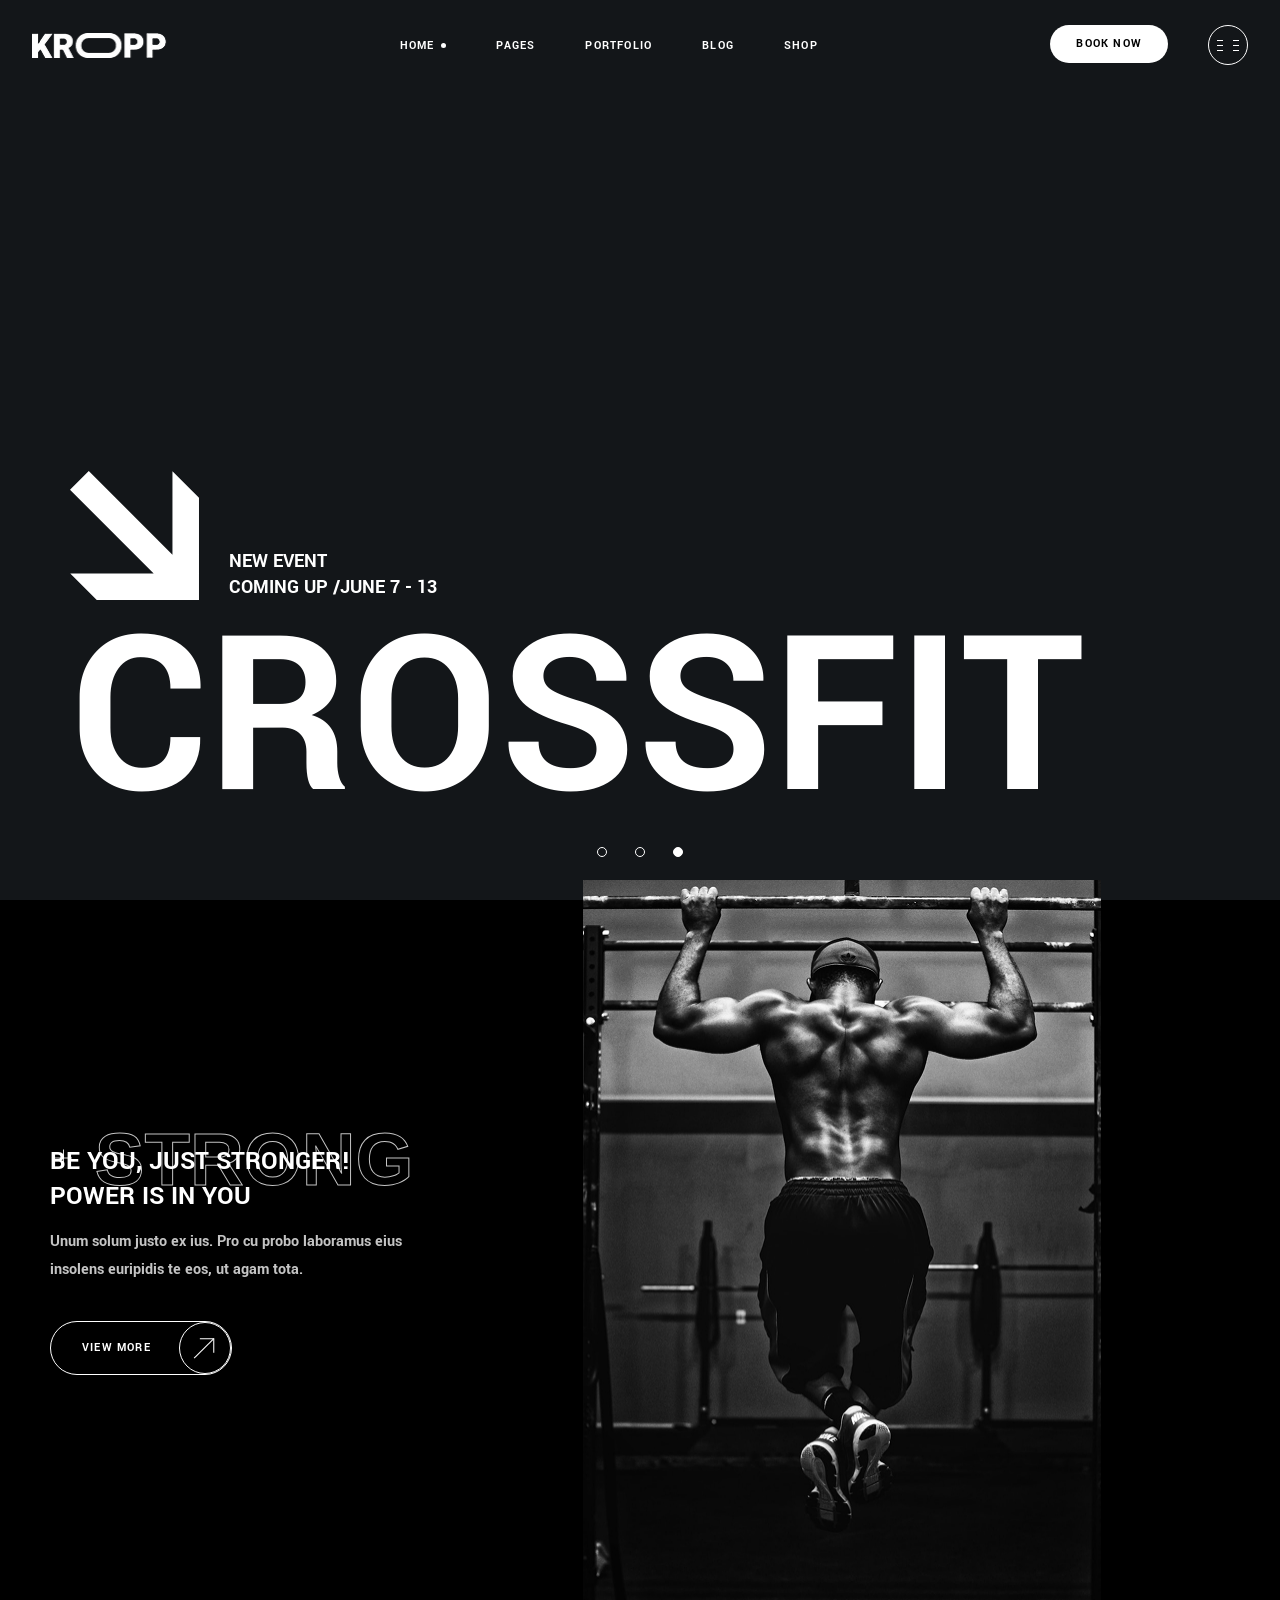
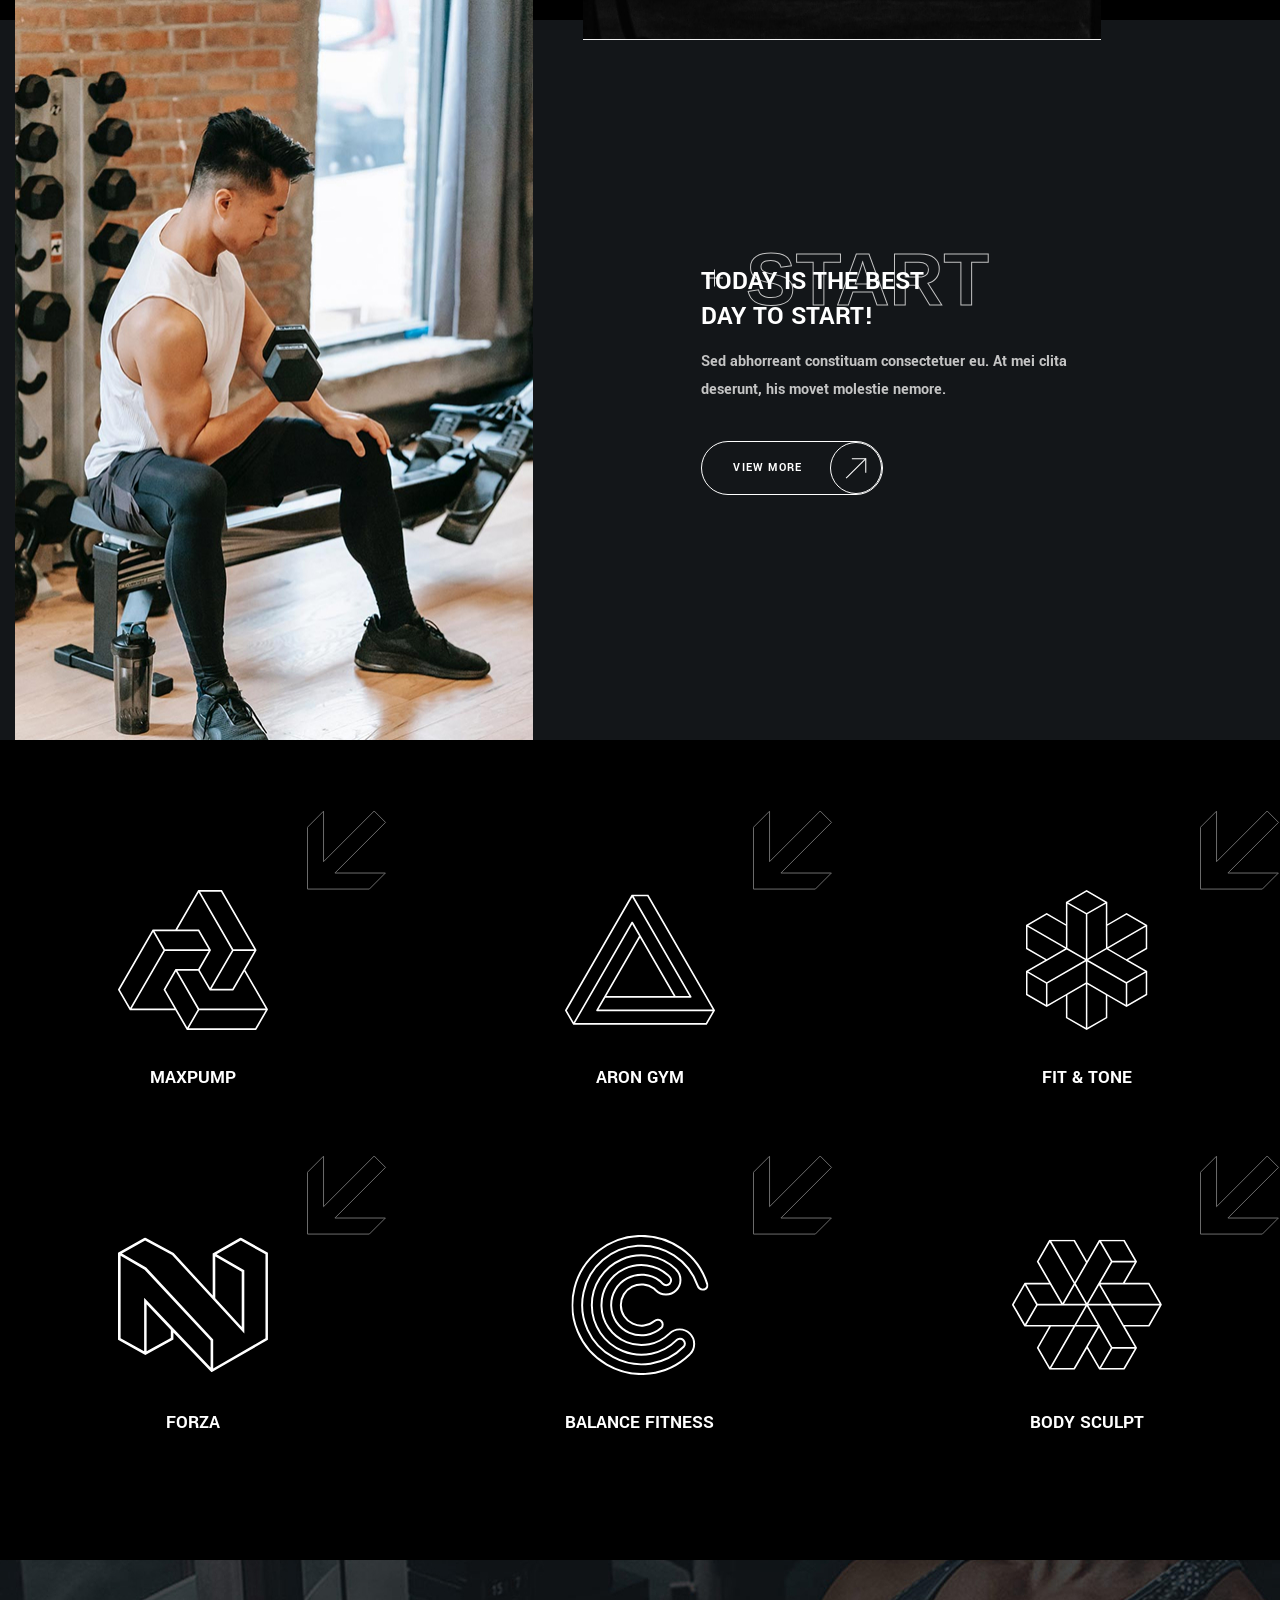
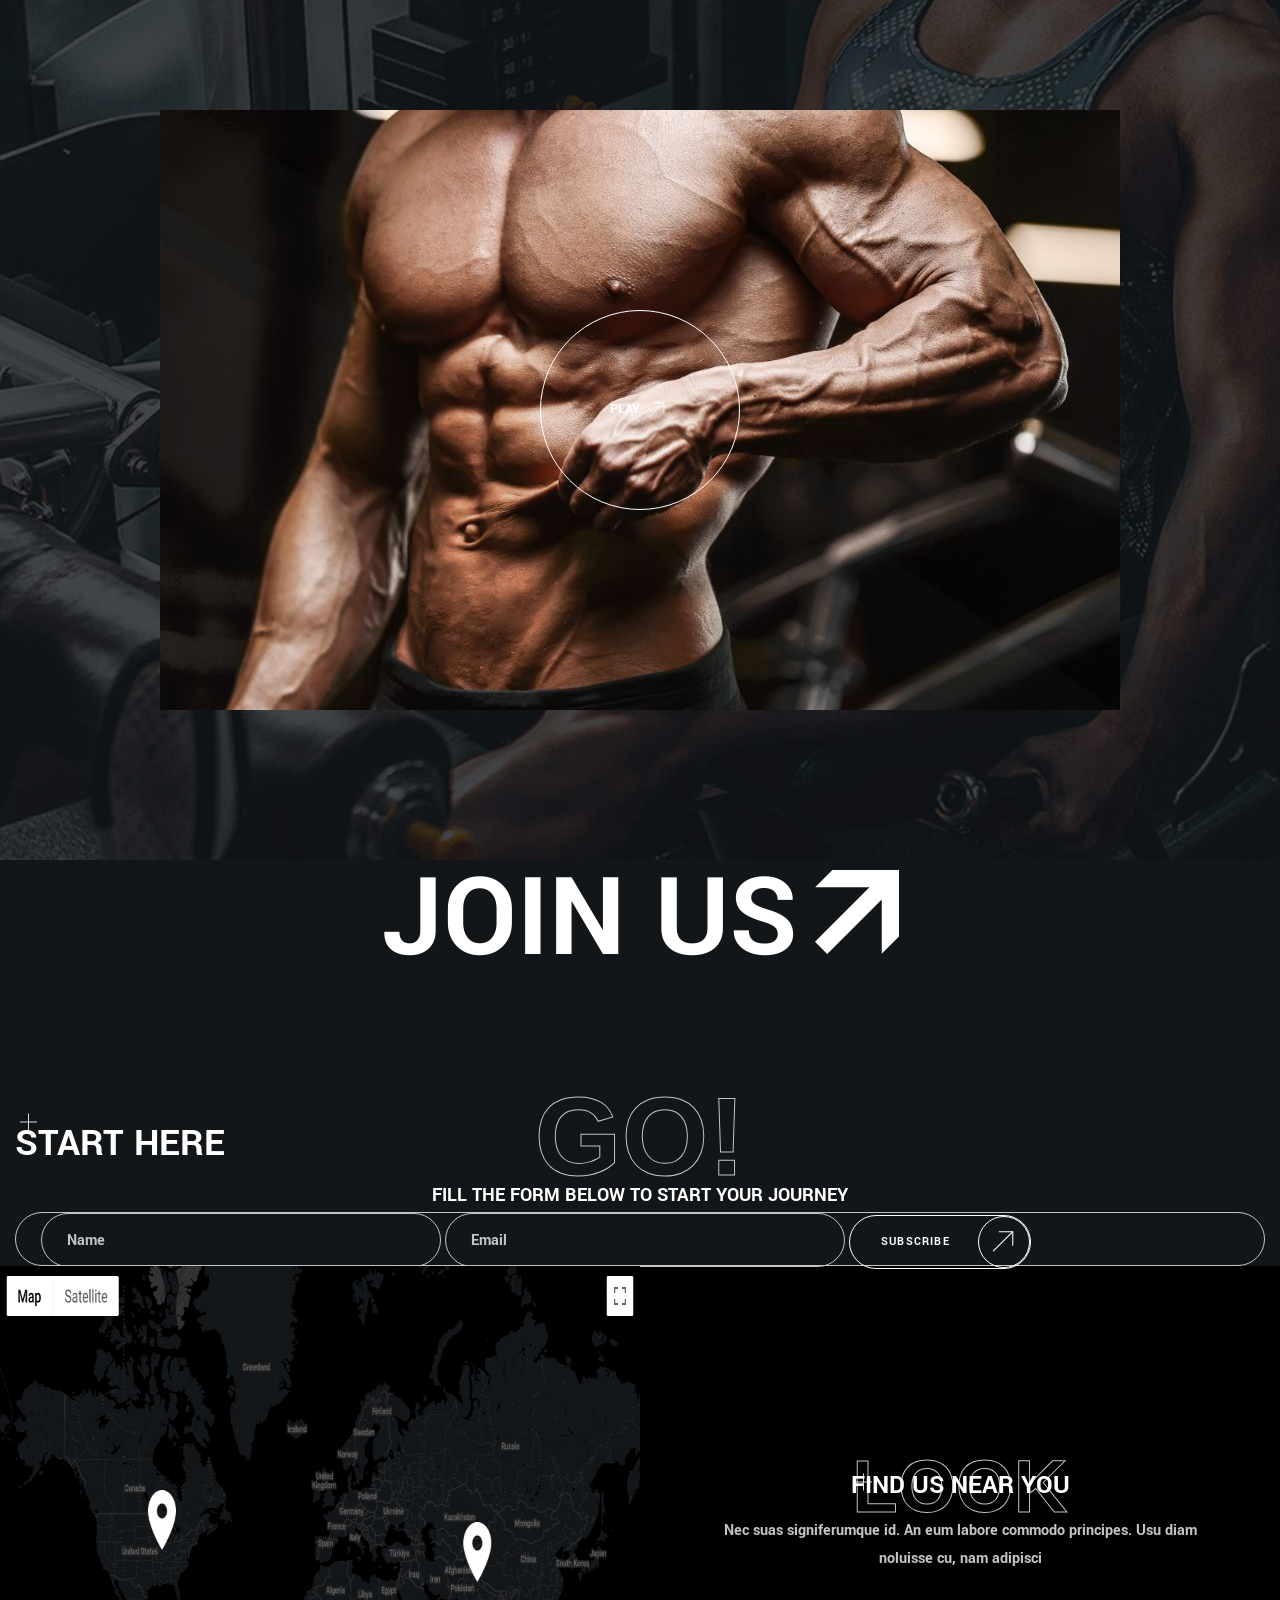
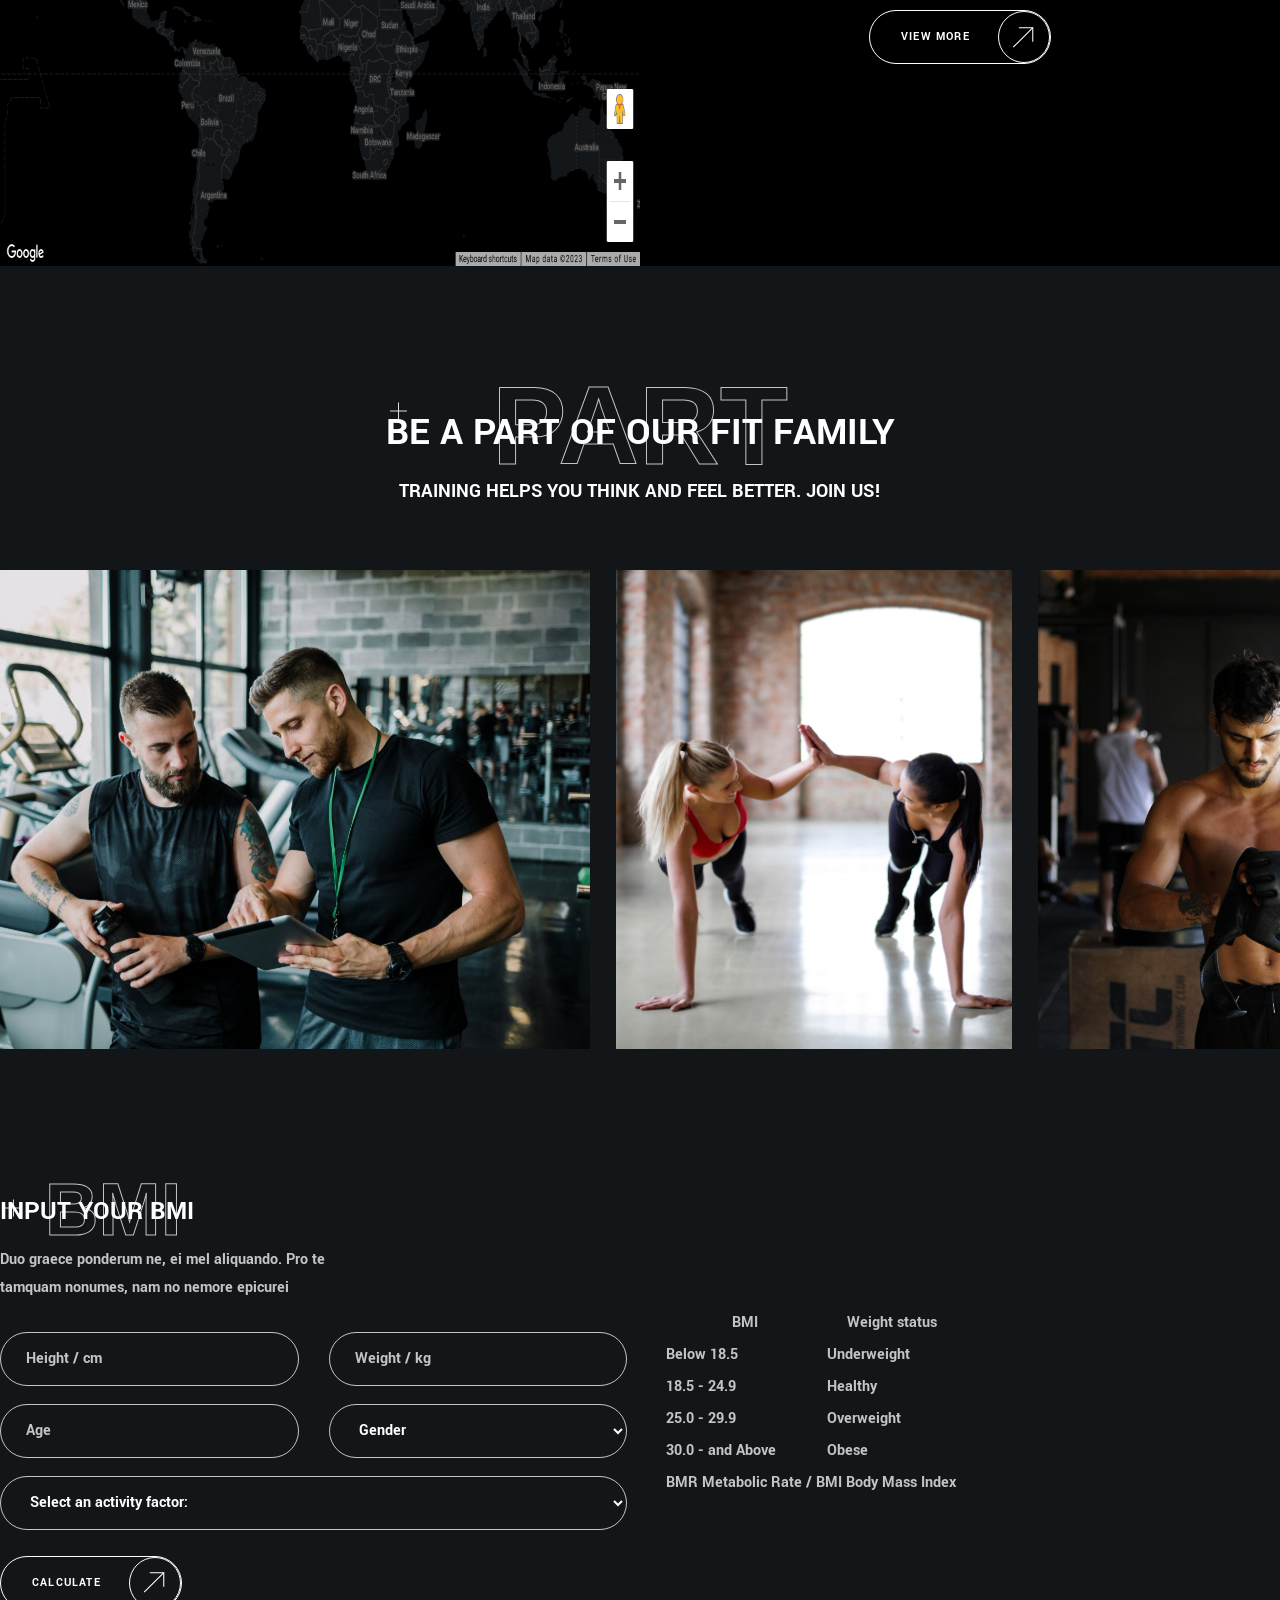
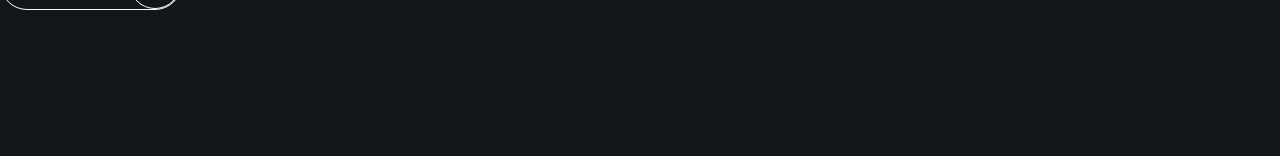
==== commit 0f97a392: "Calculate style in progress" ====
--- a/Grid+адаптивная верстка/Адаптивная верстка/Index.html
+++ b/Grid+адаптивная верстка/Адаптивная верстка/Index.html
@@ -242,17 +242,17 @@
                 fill the form below to start your journey
               </div>
             </header>
-            <div class="join-us-from-body">
+            <div class="join-us-from-input input">
               <label class="visually-hidden" for="username">Name</label>
               <input
-                class="join-us-form-body input"
+                class="join-us-form-input input"
                 id="username"
                 placeholder="Name"
               />
 
               <label class="visually-hidden" for="email">Email</label>
               <input
-                class="join-us-form-body input"
+                class="join-us-form-input input"
                 id="email"
                 placeholder="Email"
                 type="email"
@@ -345,6 +345,105 @@
           />
         </div>
       </section>
+      <section class="calculate">
+        <div class="calculate-inner conteiner">
+          <div class="calculate-body">
+            <h2
+              class="calculate-title title-medium backdrop-title"
+              data-title="BMI"
+            >
+              Input your BMI
+            </h2>
+            <div class="calculate-description">
+              <p>
+                Duo graece ponderum ne, ei mel aliquando. Pro te tamquam
+                nonumes, nam no nemore epicurei
+              </p>
+            </div>
+            <form class="calculate-form">
+              <div class="calculate-form-body">
+                <label class="visually-hidden" for="height">Height</label>
+                <input
+                  class="calculate-input input"
+                  id="height"
+                  type="number"
+                  placeholder="Height / cm"
+                />
+                <label class="visually-hidden" for="weight">Weight</label>
+                <input
+                  class="calculate-input input"
+                  id="weight"
+                  type="number"
+                  placeholder="Weight / kg"
+                />
+                <label class="visually-hidden" for="age">Age</label>
+                <input
+                  class="calculate-input input"
+                  id="Age"
+                  type="number"
+                  placeholder="Age"
+                />
+
+                <label class="visually-hidden" for="gender">Gender</label>
+                <select class="calculate-input input" id="gender">
+                  <option value="" disabled selected>Gender</option>
+                  <option value="male">Male</option>
+                  <option value="female">Female</option>
+                </select>
+
+                <label class="visually-hidden" for="activity-factor"
+                  >Activity-factor</label
+                >
+                <select class="calculate-input input wide" id="activity-factor">
+                  <option value="" disabled selected>
+                    Select an activity factor:
+                  </option>
+                  <option value="male">1</option>
+                  <option value="female">2</option>
+                </select>
+              </div>
+              <button class="calculate-button button transparent" type="submit">
+                Calculate
+              </button>
+            </form>
+          </div>
+          <div class="calculate-table-wrapper">
+            <table class="calcualte-table">
+              <thead>
+                <tr>
+                  <th>BMI</th>
+                  <th>Weight status</th>
+                </tr>
+              </thead>
+              <tbody>
+                <tr>
+                  <td>Below 18.5</td>
+                  <td>Underweight</td>
+                </tr>
+                <tr>
+                  <td>18.5 - 24.9</td>
+                  <td>Healthy</td>
+                </tr>
+                <tr>
+                  <td>25.0 - 29.9</td>
+                  <td>Overweight</td>
+                </tr>
+                <tr>
+                  <td>30.0 - and Above</td>
+                  <td>Obese</td>
+                </tr>
+              </tbody>
+              <tfoot>
+                <tr>
+                  <td colspan="2">
+                    <b>BMR</b> Metabolic Rate / <b>BMI</b> Body Mass Index
+                  </td>
+                </tr>
+              </tfoot>
+            </table>
+          </div>
+        </div>
+      </section>
     </main>
   </body>
 </html>
--- a/Grid+адаптивная верстка/Адаптивная верстка/styles.css
+++ b/Grid+адаптивная верстка/Адаптивная верстка/styles.css
@@ -330,6 +330,18 @@
   outline: none;
 }
 
+/* Chrome, Safari, Edge, Opera */
+input::-webkit-outer-spin-button,
+input::-webkit-inner-spin-button {
+  -webkit-appearance: none;
+  margin: 0;
+}
+
+/* Firefox */
+input[type="number"] {
+  -moz-appearance: textfield;
+}
+
 .header {
   display: flex;
   justify-content: space-between;
@@ -682,6 +694,46 @@
   scroll-snap-align: start;
 }
 
+.calculate {
+  padding-block: 146px;
+  background-color: var(--color-dark-alternate);
+}
+
+.calculate-inner {
+  display: flex;
+  align-items: center;
+  column-gap: 36px;
+}
+
+.calculate-body {
+  flex-grow: 1;
+  max-width: 627px;
+}
+
+.calculate-title:not(:last-child) {
+  margin-bottom: 16px;
+}
+.calculate-description {
+  max-width: 385px;
+}
+.calculate-description:not(:last-child) {
+  margin-bottom: 30px;
+}
+
+.calculate-form-body {
+  display: grid;
+  grid-template-columns: repeat(2, 1fr);
+  gap: 18px 30px;
+}
+
+.calculate-form-body:not(:last-child) {
+  margin-bottom: 26px;
+}
+
+.calculate-input.wide {
+  grid-column: -1/1;
+}
+
 @media (max-width: 1920px) {
   .motivation-card-image {
     margin-block: -20px;
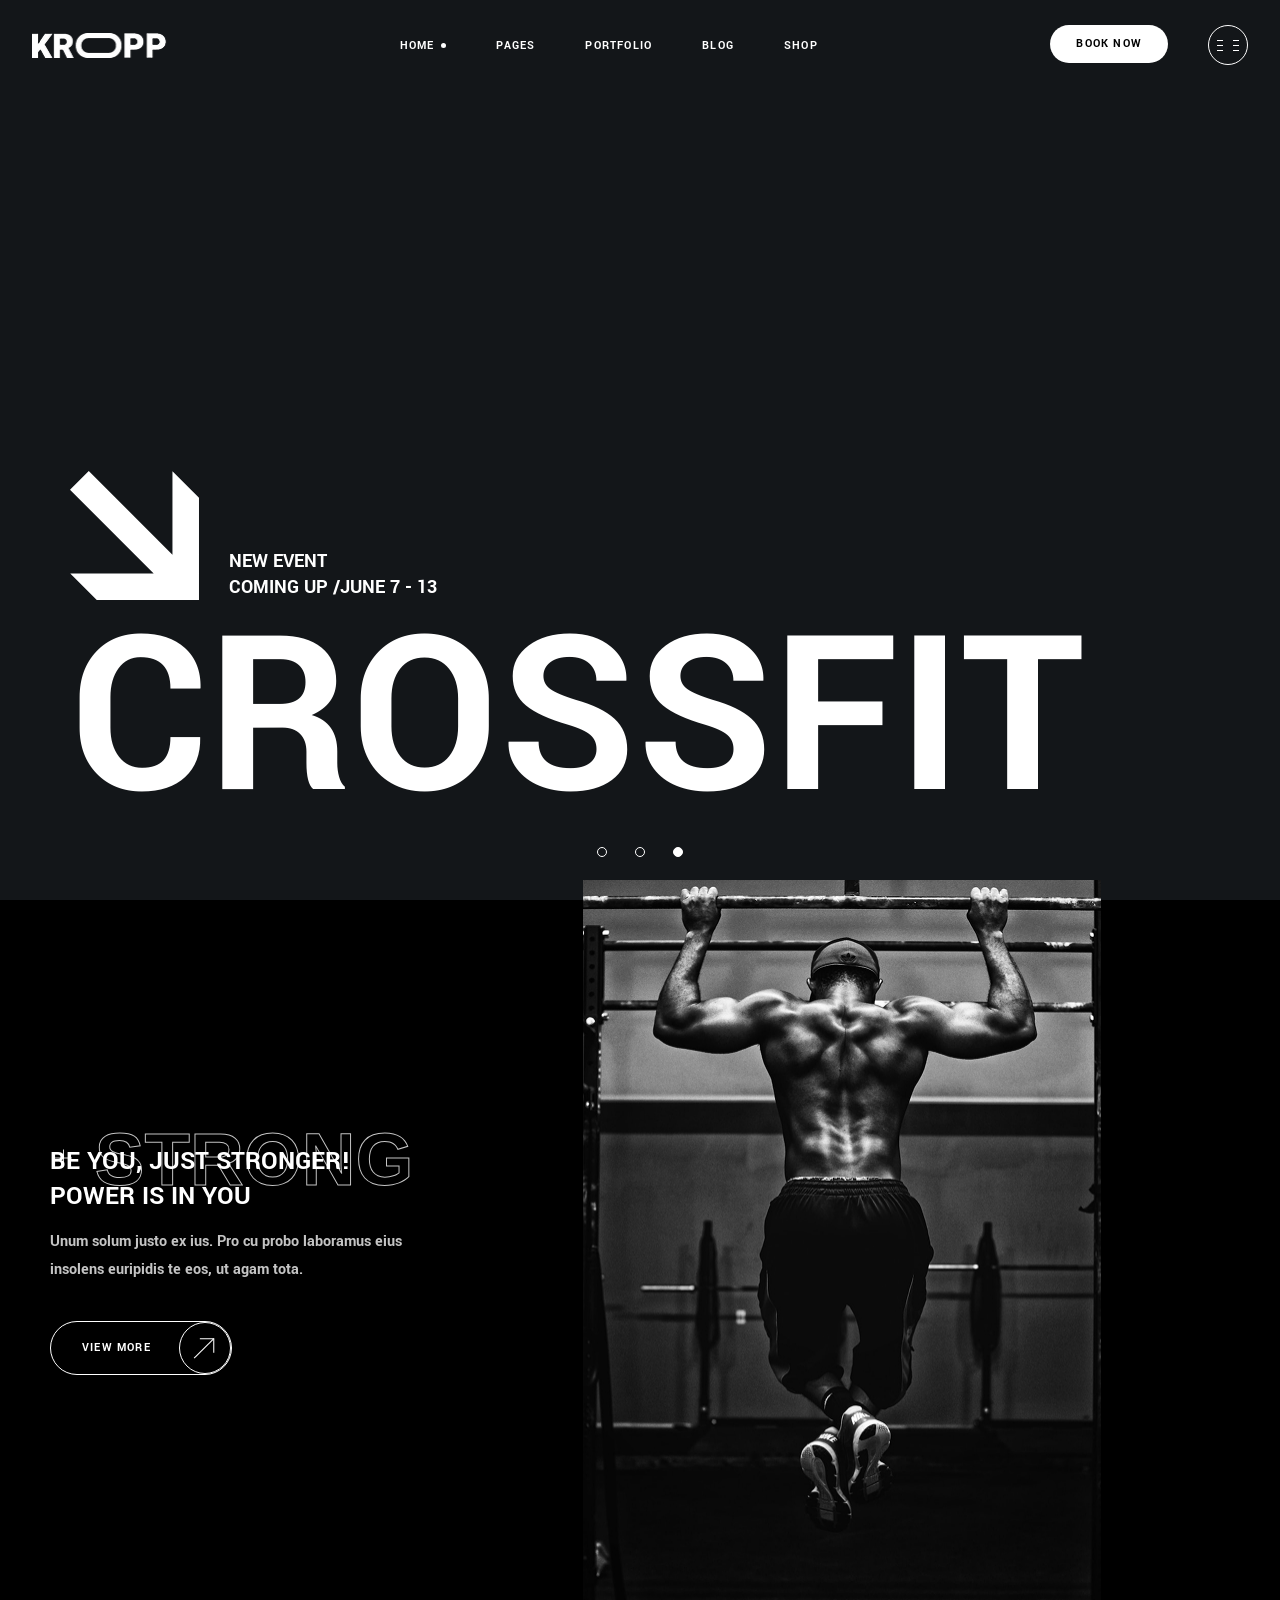
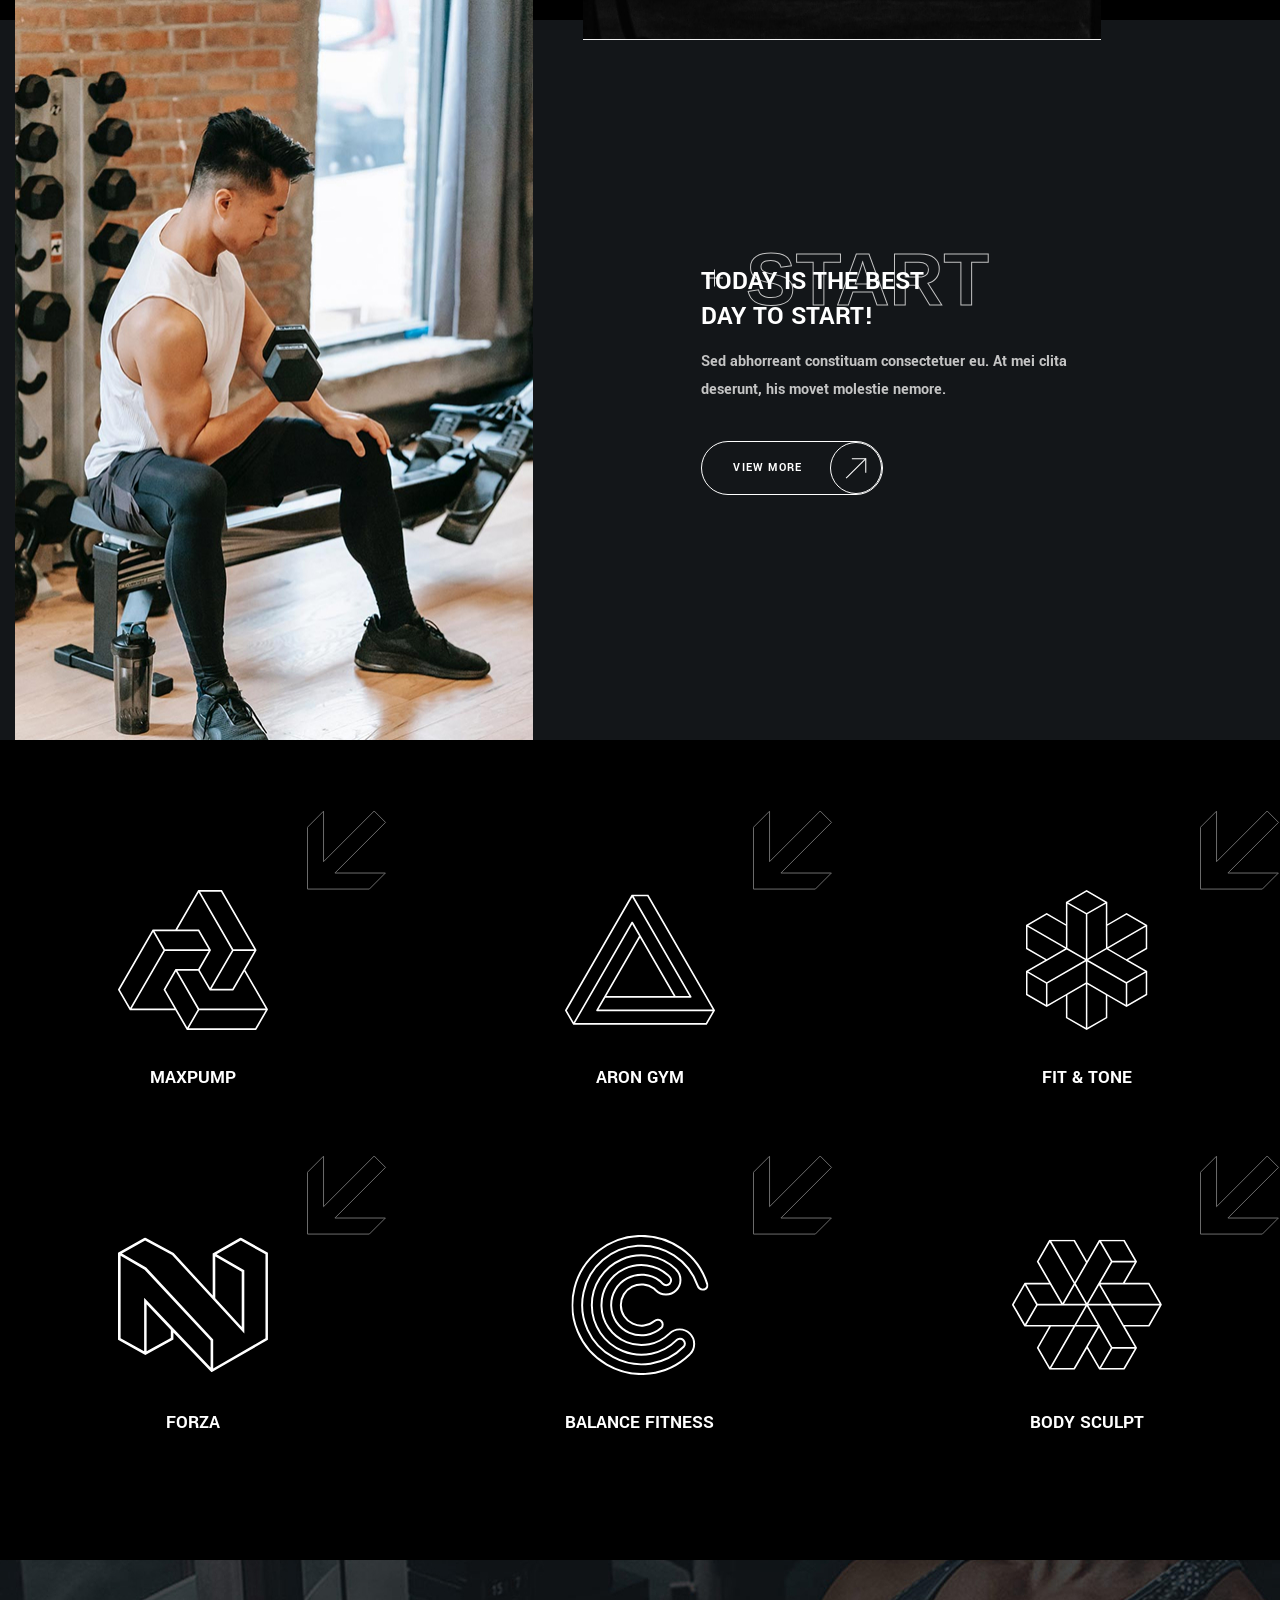
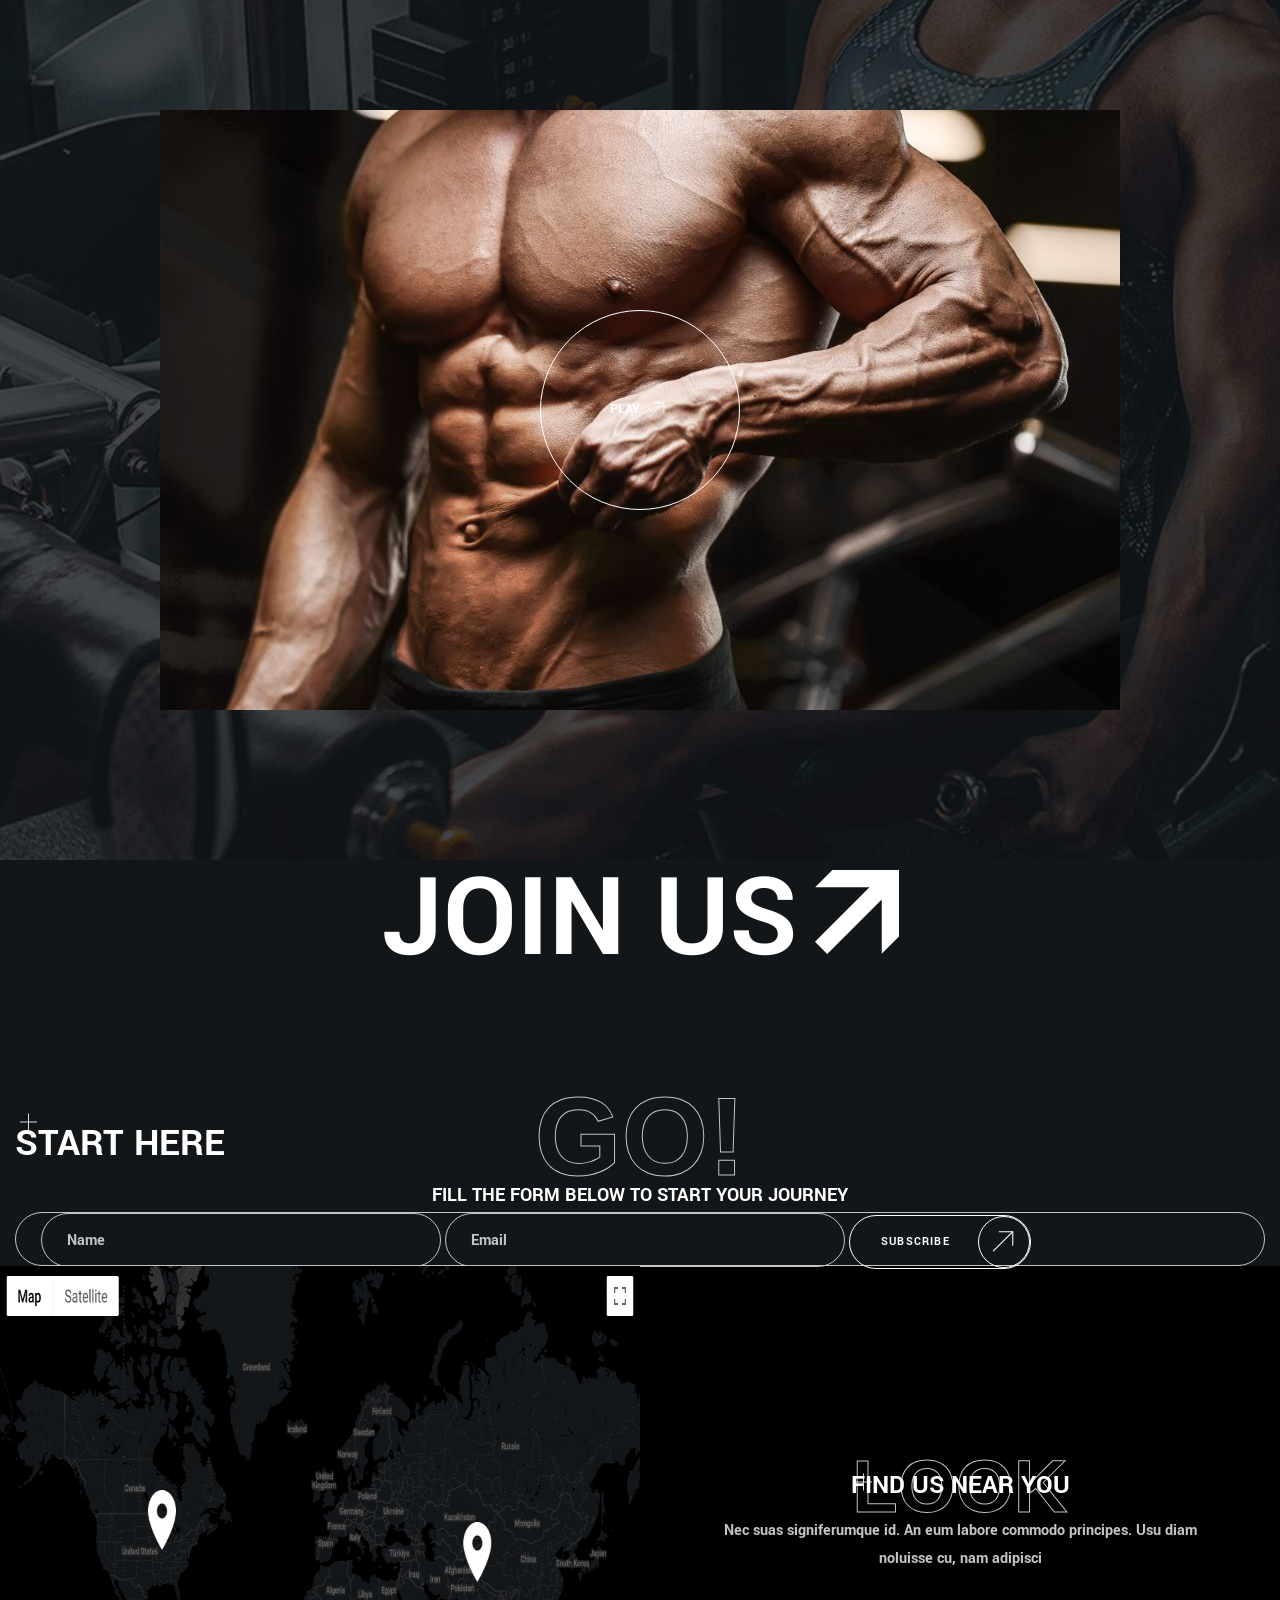
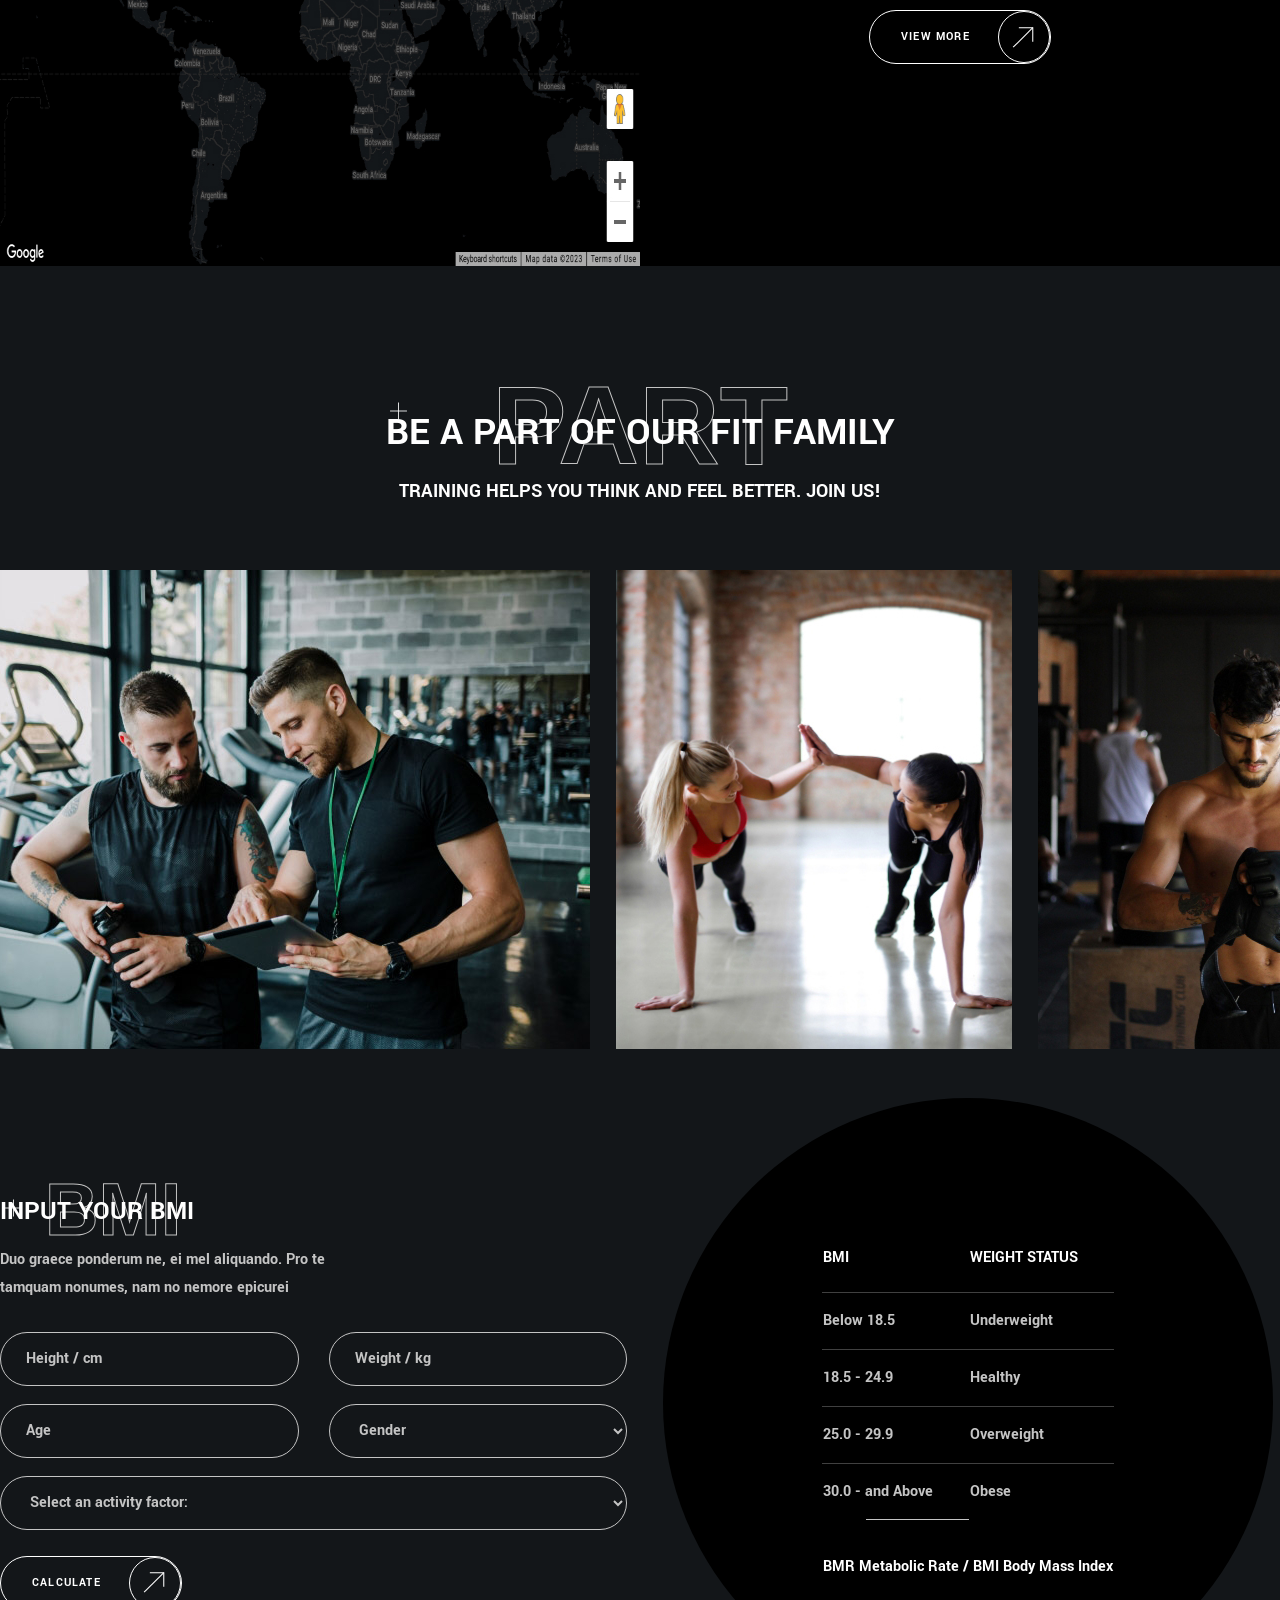
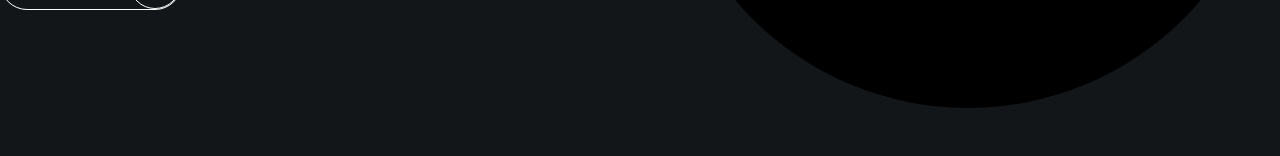
==== commit 11b99aa1: "calculate is done" ====
--- a/Grid+адаптивная верстка/Адаптивная верстка/Index.html
+++ b/Grid+адаптивная верстка/Адаптивная верстка/Index.html
@@ -385,7 +385,7 @@
                 />
 
                 <label class="visually-hidden" for="gender">Gender</label>
-                <select class="calculate-input input" id="gender">
+                <select class="calculate-input input" id="gender" required>
                   <option value="" disabled selected>Gender</option>
                   <option value="male">Male</option>
                   <option value="female">Female</option>
@@ -394,7 +394,11 @@
                 <label class="visually-hidden" for="activity-factor"
                   >Activity-factor</label
                 >
-                <select class="calculate-input input wide" id="activity-factor">
+                <select
+                  class="calculate-input input wide"
+                  id="activity-factor"
+                  required
+                >
                   <option value="" disabled selected>
                     Select an activity factor:
                   </option>
@@ -408,7 +412,7 @@
             </form>
           </div>
           <div class="calculate-table-wrapper">
-            <table class="calcualte-table">
+            <table class="calculate-table">
               <thead>
                 <tr>
                   <th>BMI</th>
--- a/Grid+адаптивная верстка/Адаптивная верстка/styles.css
+++ b/Grid+адаптивная верстка/Адаптивная верстка/styles.css
@@ -317,7 +317,8 @@
   border: 1px solid var(--color-light-gray);
   border-radius: var(--border-radius);
 }
-.input::placeholder {
+.input::placeholder,
+select.input:invalid {
   color: var(--color-light-gray);
 }
 .input:hover {
@@ -734,6 +735,79 @@
   grid-column: -1/1;
 }
 
+.calculate-table-wrapper {
+  position: relative;
+  display: flex;
+  justify-content: center;
+  align-items: center;
+  width: 100%;
+  max-width: 610px;
+}
+
+.calculate-table-wrapper::before {
+  content: "";
+  position: absolute;
+  top: 50%;
+  left: 50%;
+  translate: -50% -50%;
+  width: 100%;
+  aspect-ratio: 1;
+  background-color: var(--color-dark);
+  border-radius: 50%;
+}
+.calculate-table {
+  position: relative;
+  border-collapse: collapse;
+}
+
+.calculate-table:is(td, th) {
+  padding-right: 30px;
+}
+.calculate-table:is(td, th):not(:first-child) {
+  padding-left: 30px;
+}
+
+.calculate-table:is(td, th):not(:last-child) {
+  border-right: 1px solid var(--color-dark-gray);
+}
+
+.calculate-table tbody td {
+  border-top: 1px solid var(--color-dark-gray);
+}
+
+.calculate-table tbody tr:last-child td:first-child {
+  position: relative;
+}
+
+.calculate-table tbody tr:last-child td:first-child::after {
+  content: "";
+  position: absolute;
+  right: 0;
+  bottom: 0;
+  width: 70%;
+  height: 1px;
+  background-color: var(--color-light-gray);
+}
+
+.calculate-table th {
+  padding-block: 20px;
+  text-align: left;
+  text-transform: uppercase;
+  color: var(--color-light);
+}
+
+.calculate-table td {
+  padding-block: 14px;
+}
+
+.calculate-table tfoot {
+  color: var(--color-light);
+}
+
+.calculate-table tfoot td {
+  padding-top: 33px;
+  padding-bottom: 0;
+}
 @media (max-width: 1920px) {
   .motivation-card-image {
     margin-block: -20px;
@@ -790,6 +864,28 @@
   .family-image {
     height: 360px;
   }
+  .calculate {
+    padding-block: 100px;
+  }
+  .calculate-form-body {
+    grid-template-columns: 1fr;
+  }
+
+  .calculate-button {
+    width: 100%;
+  }
+
+  .calculate-inner {
+    column-gap: 20px;
+  }
+
+  .calculate-table :is(td, th) {
+    padding-block: 10px;
+  }
+
+  .calculate-table tfoot td {
+    padding-top: 10px;
+  }
 }
 
 @media (max-width: 767px) {
@@ -875,4 +971,17 @@
   .family-body {
     column-gap: 12px;
   }
-}
+
+  .calculate-inner {
+    flex-direction: column;
+    row-gap: 30px;
+  }
+
+  .calculate-table-wrapper::before {
+    display: none;
+  }
+
+  .calculate {
+    padding-block: 60px;
+  }
+}
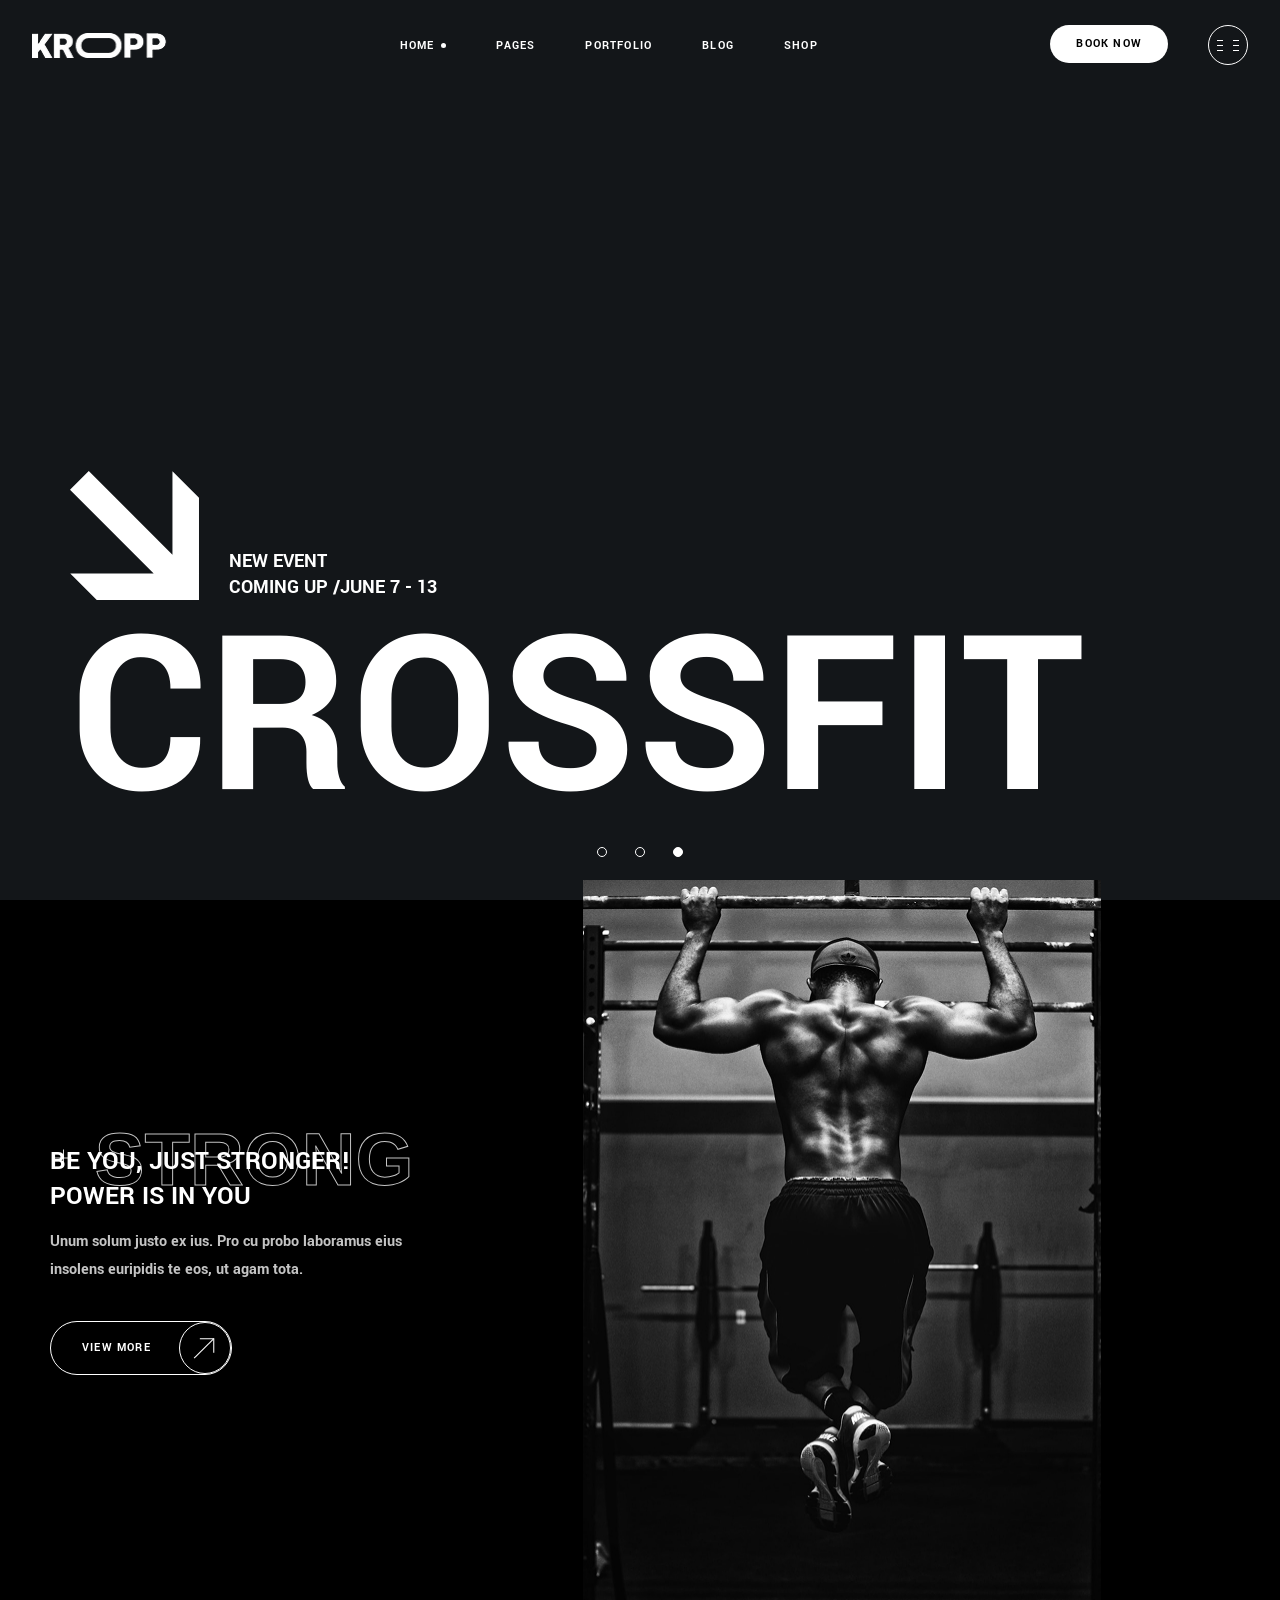
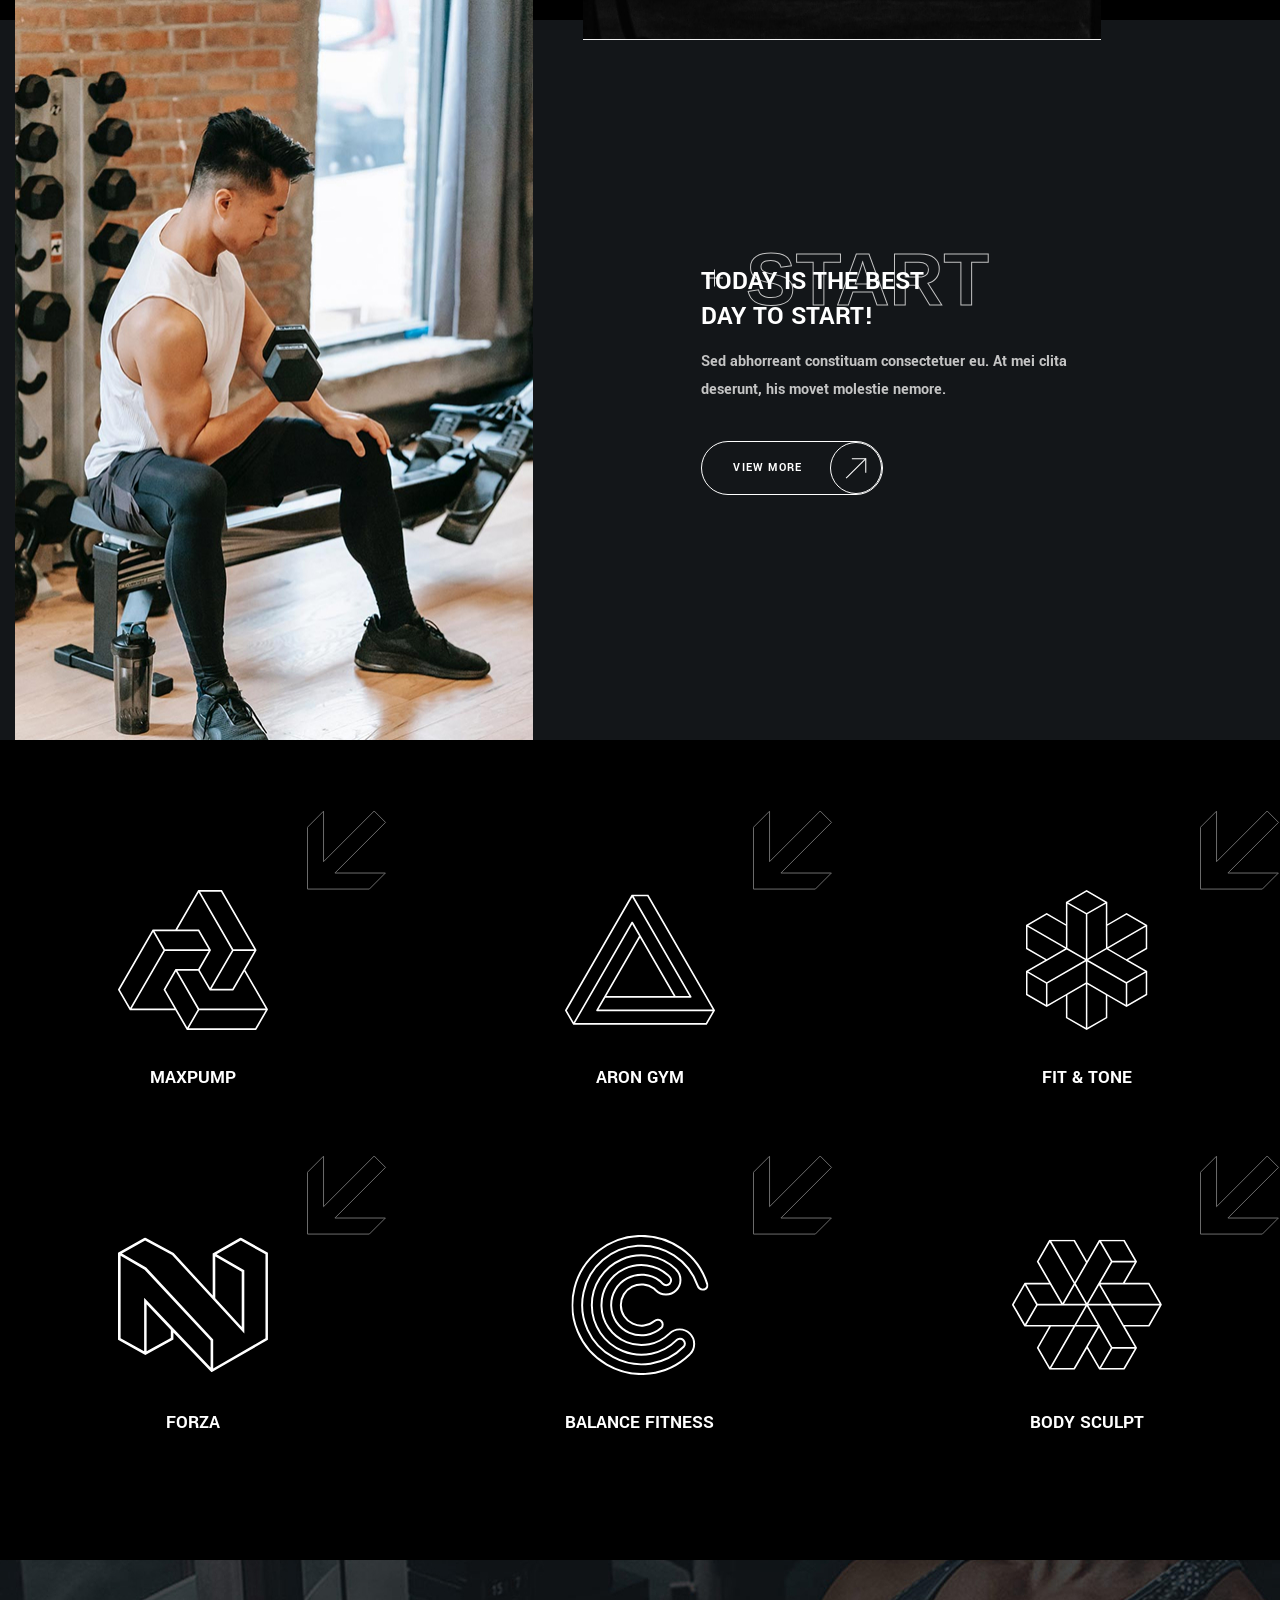
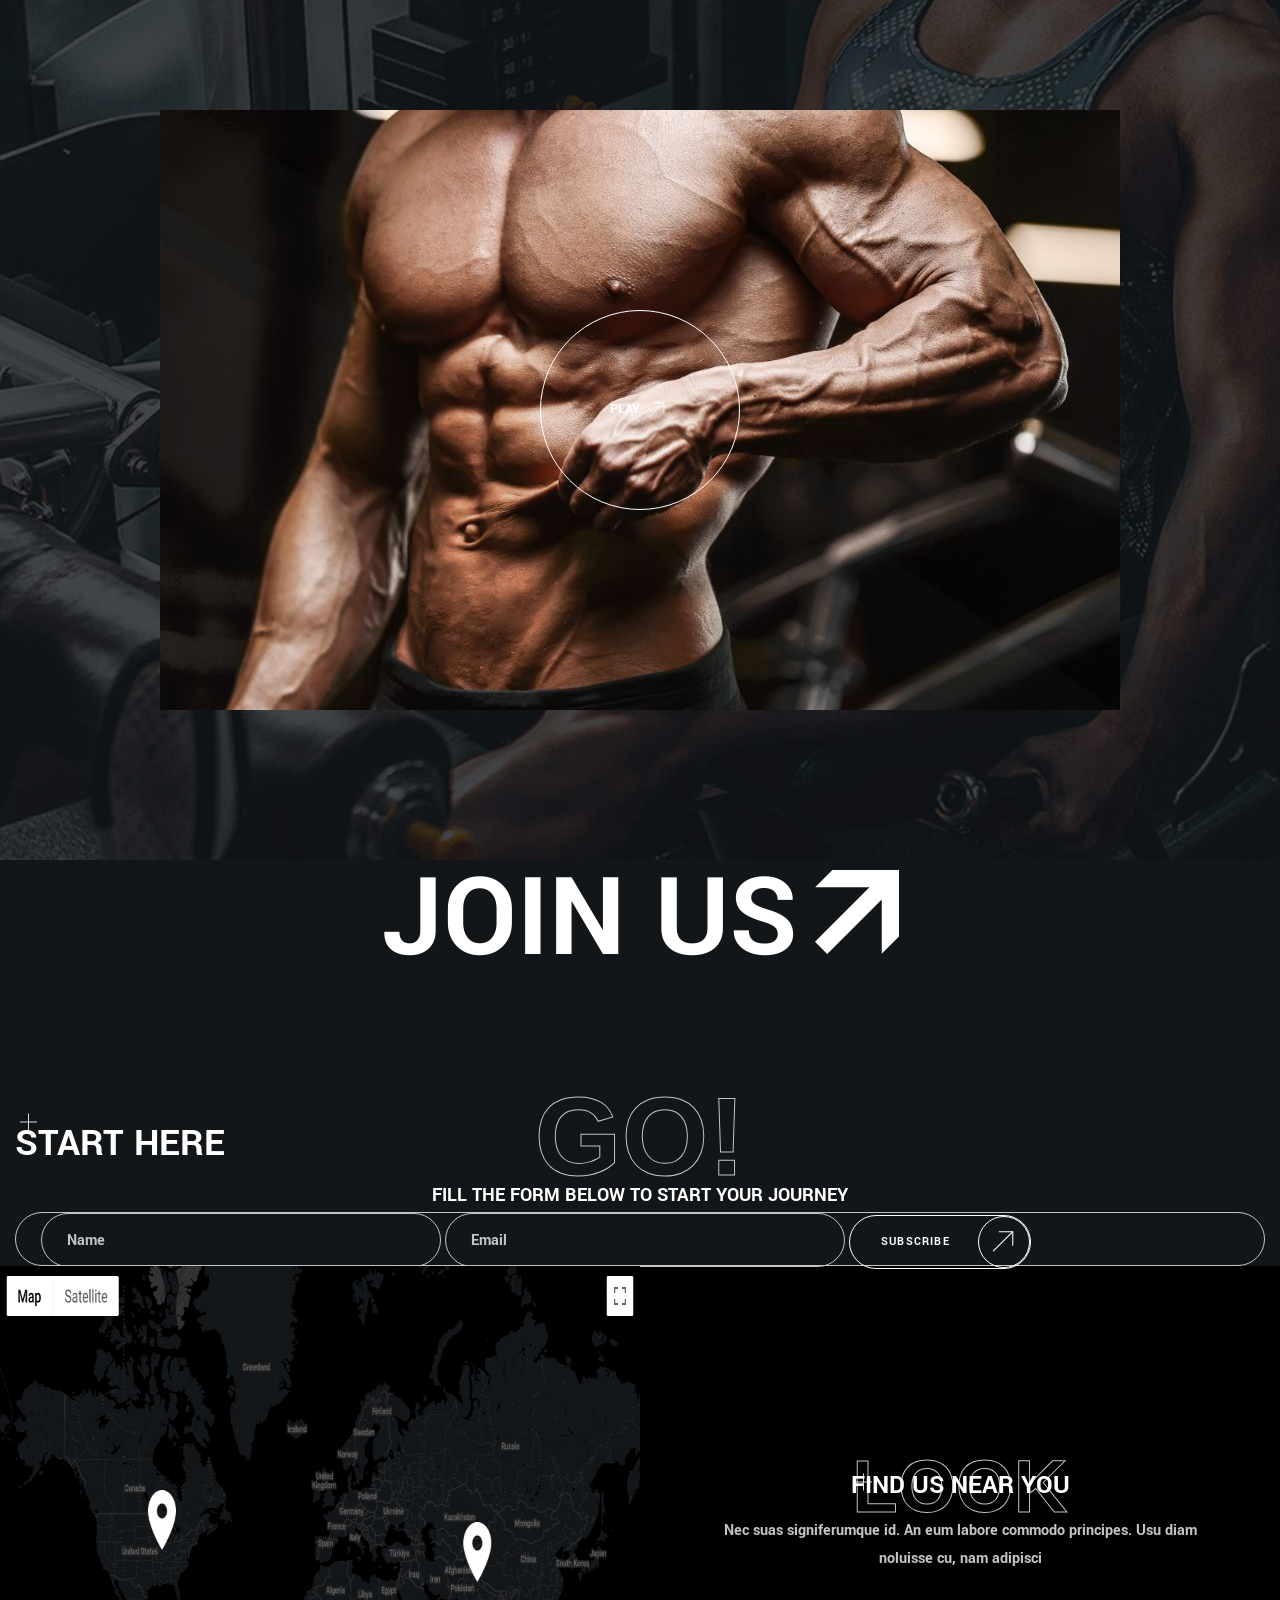
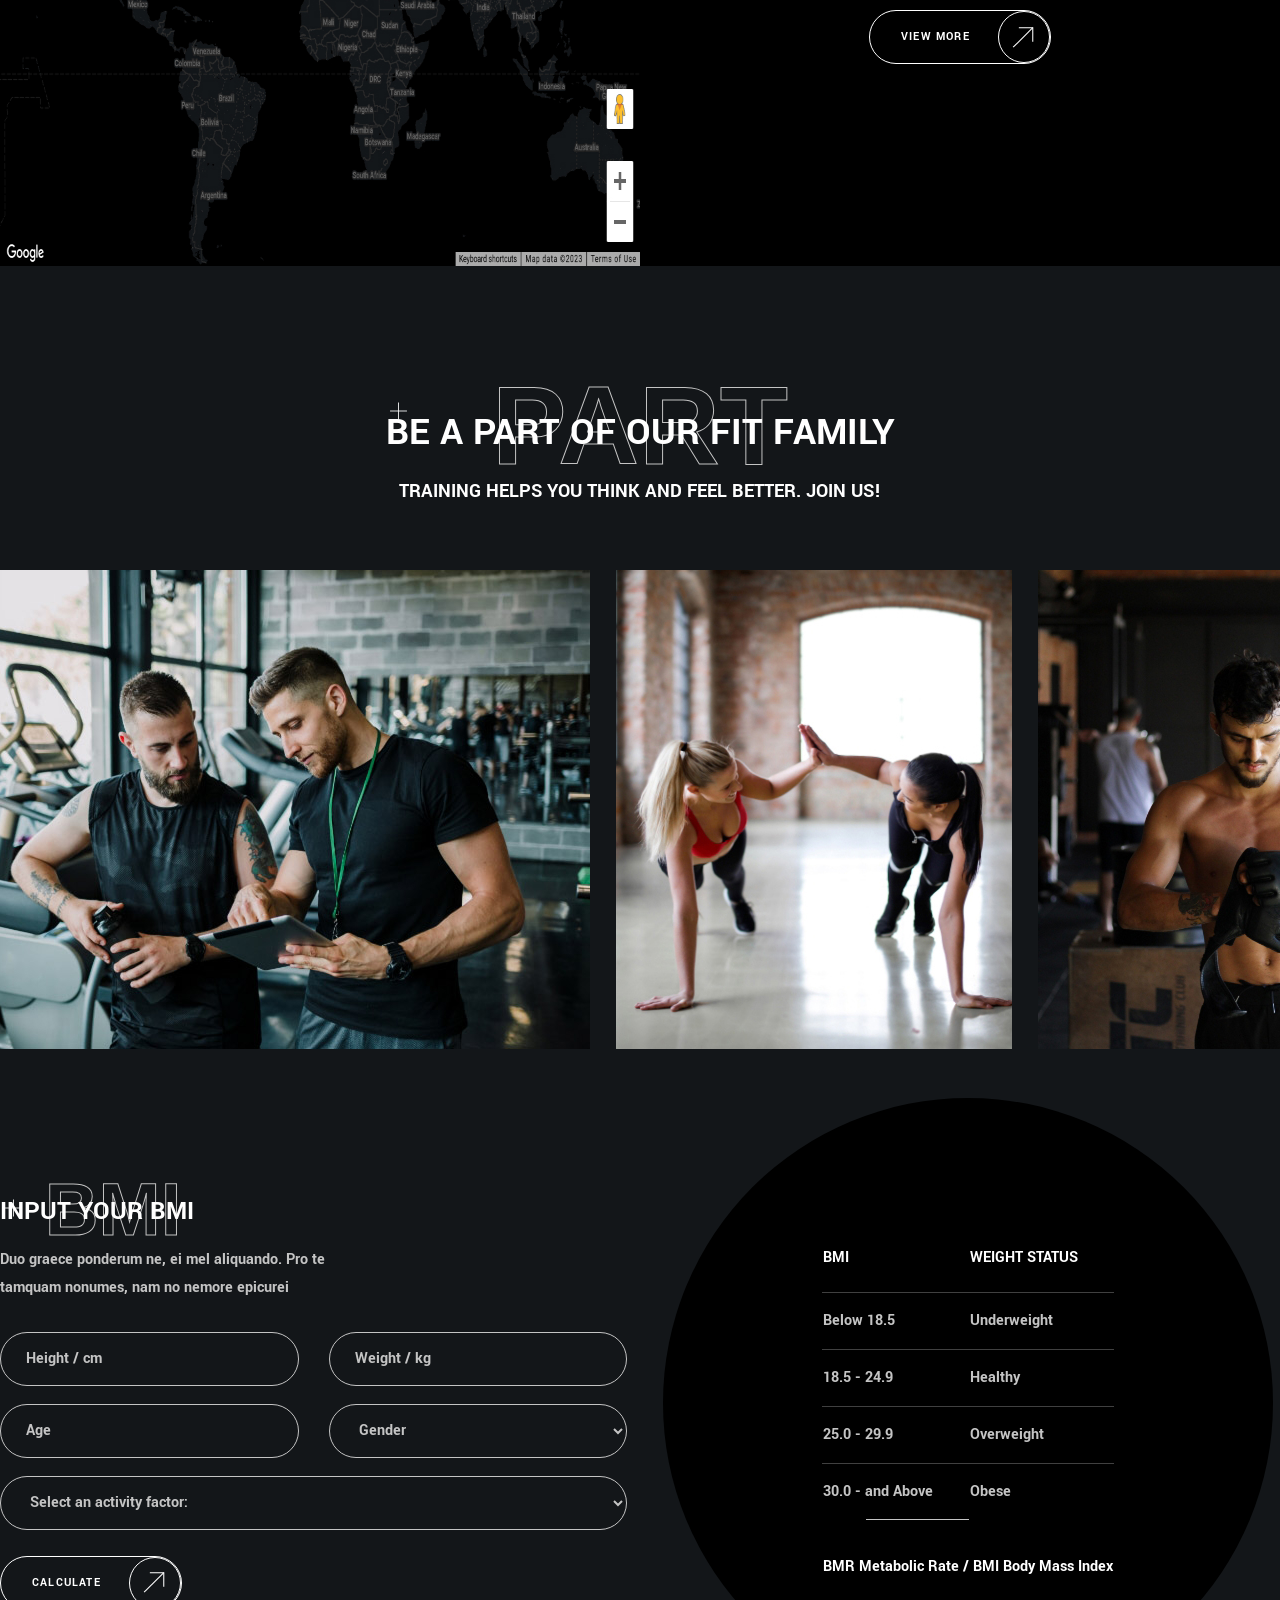
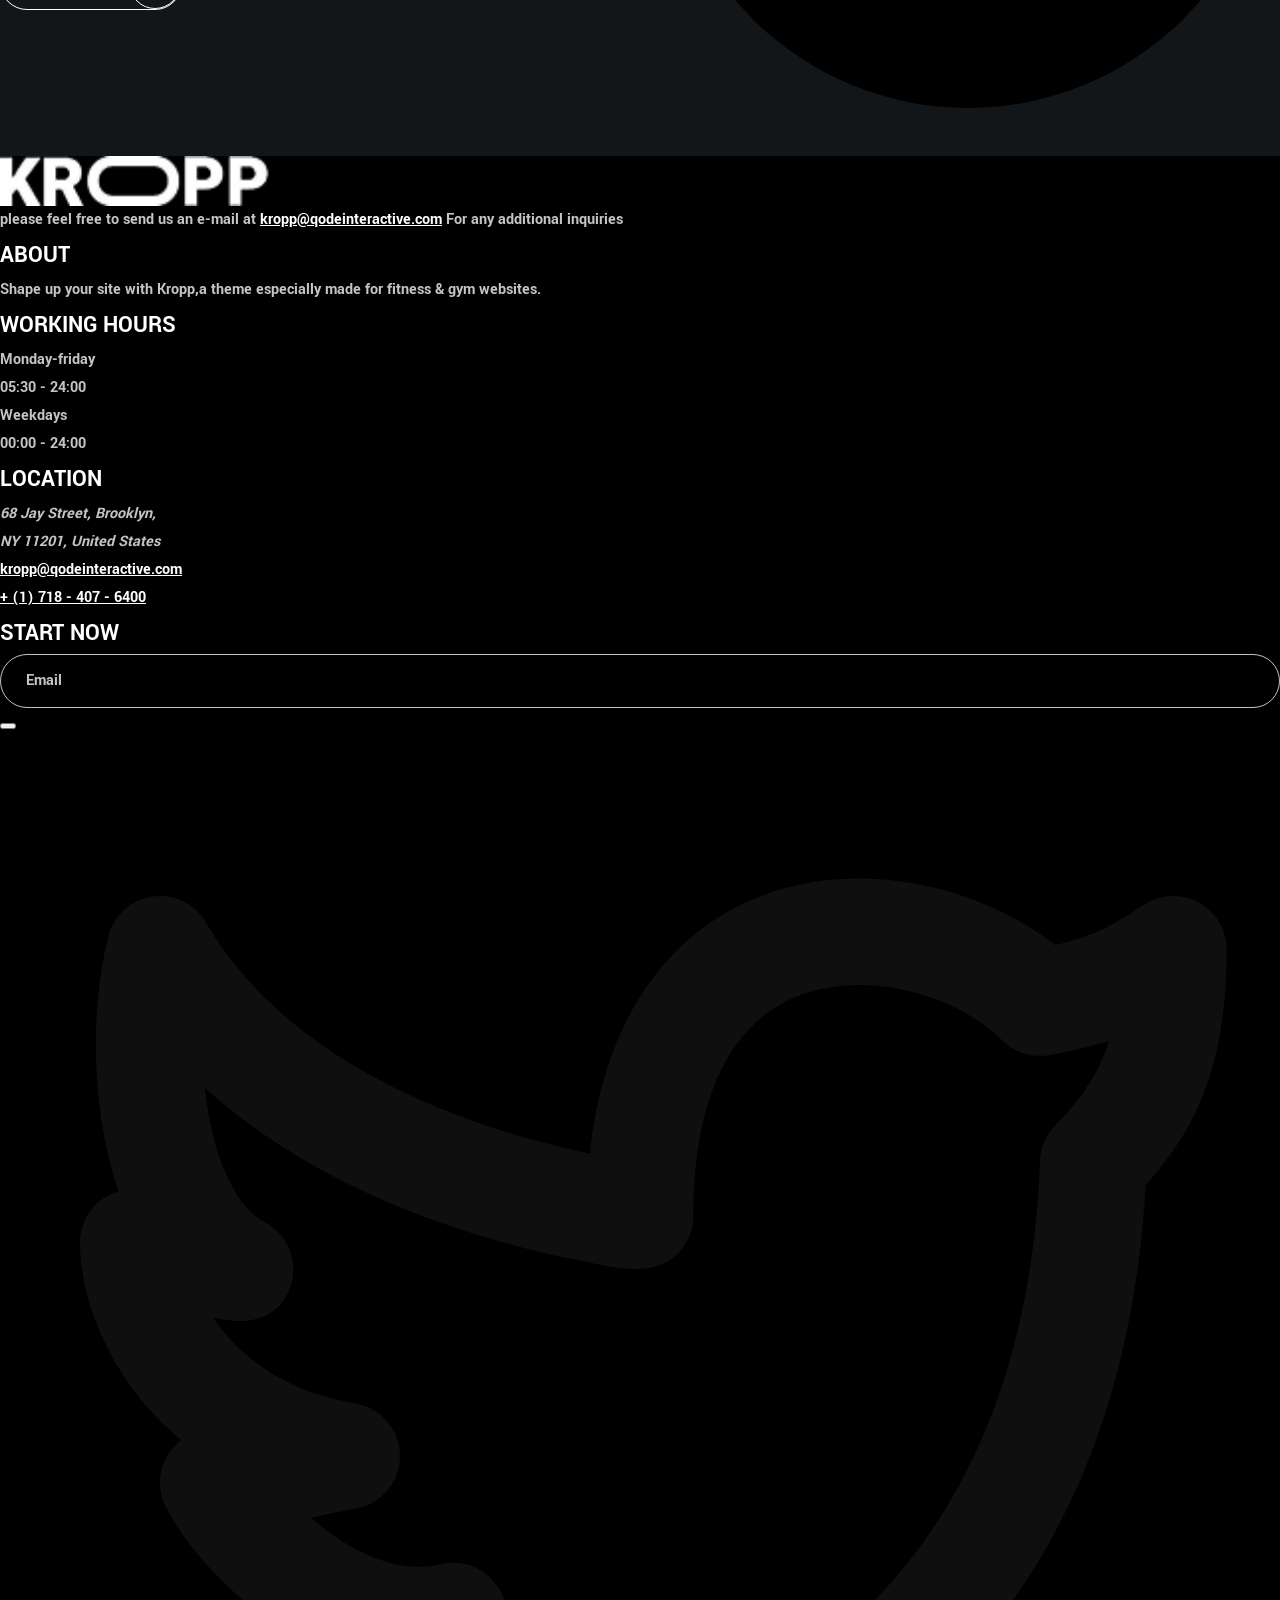
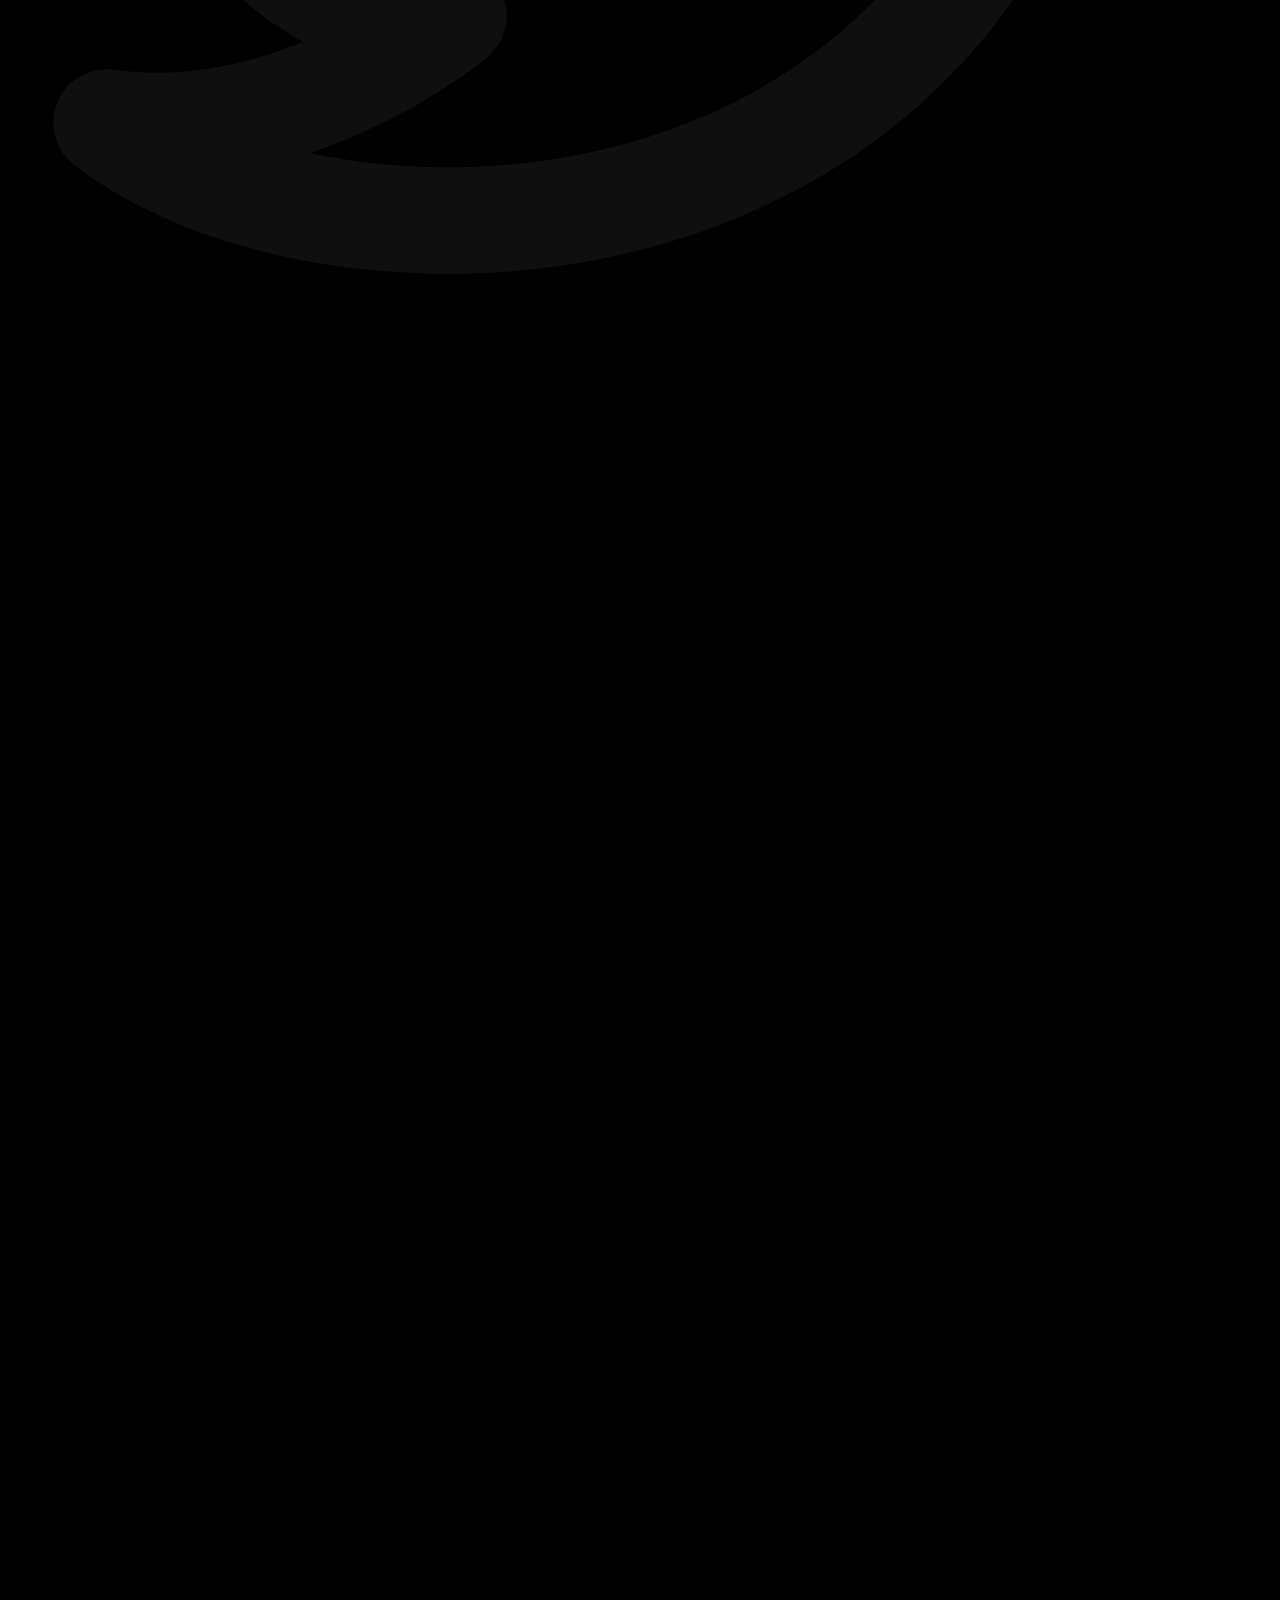
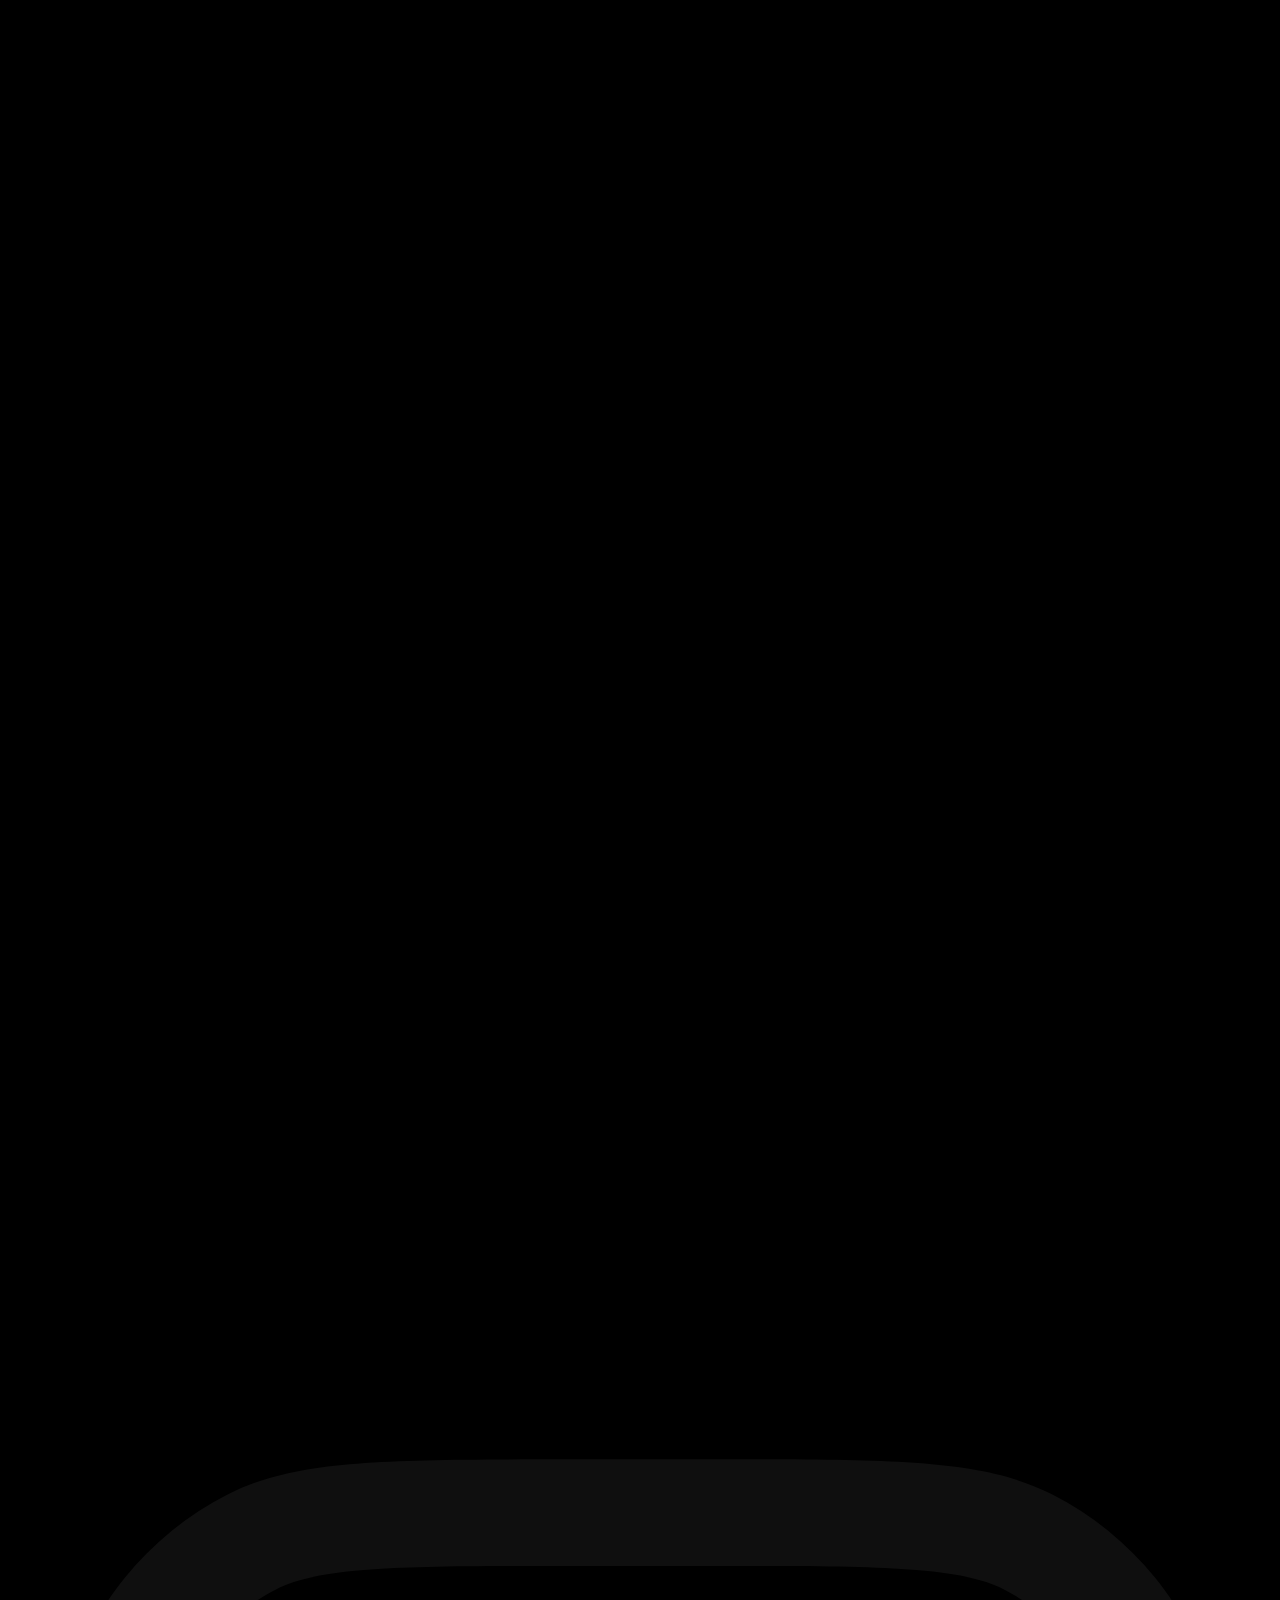
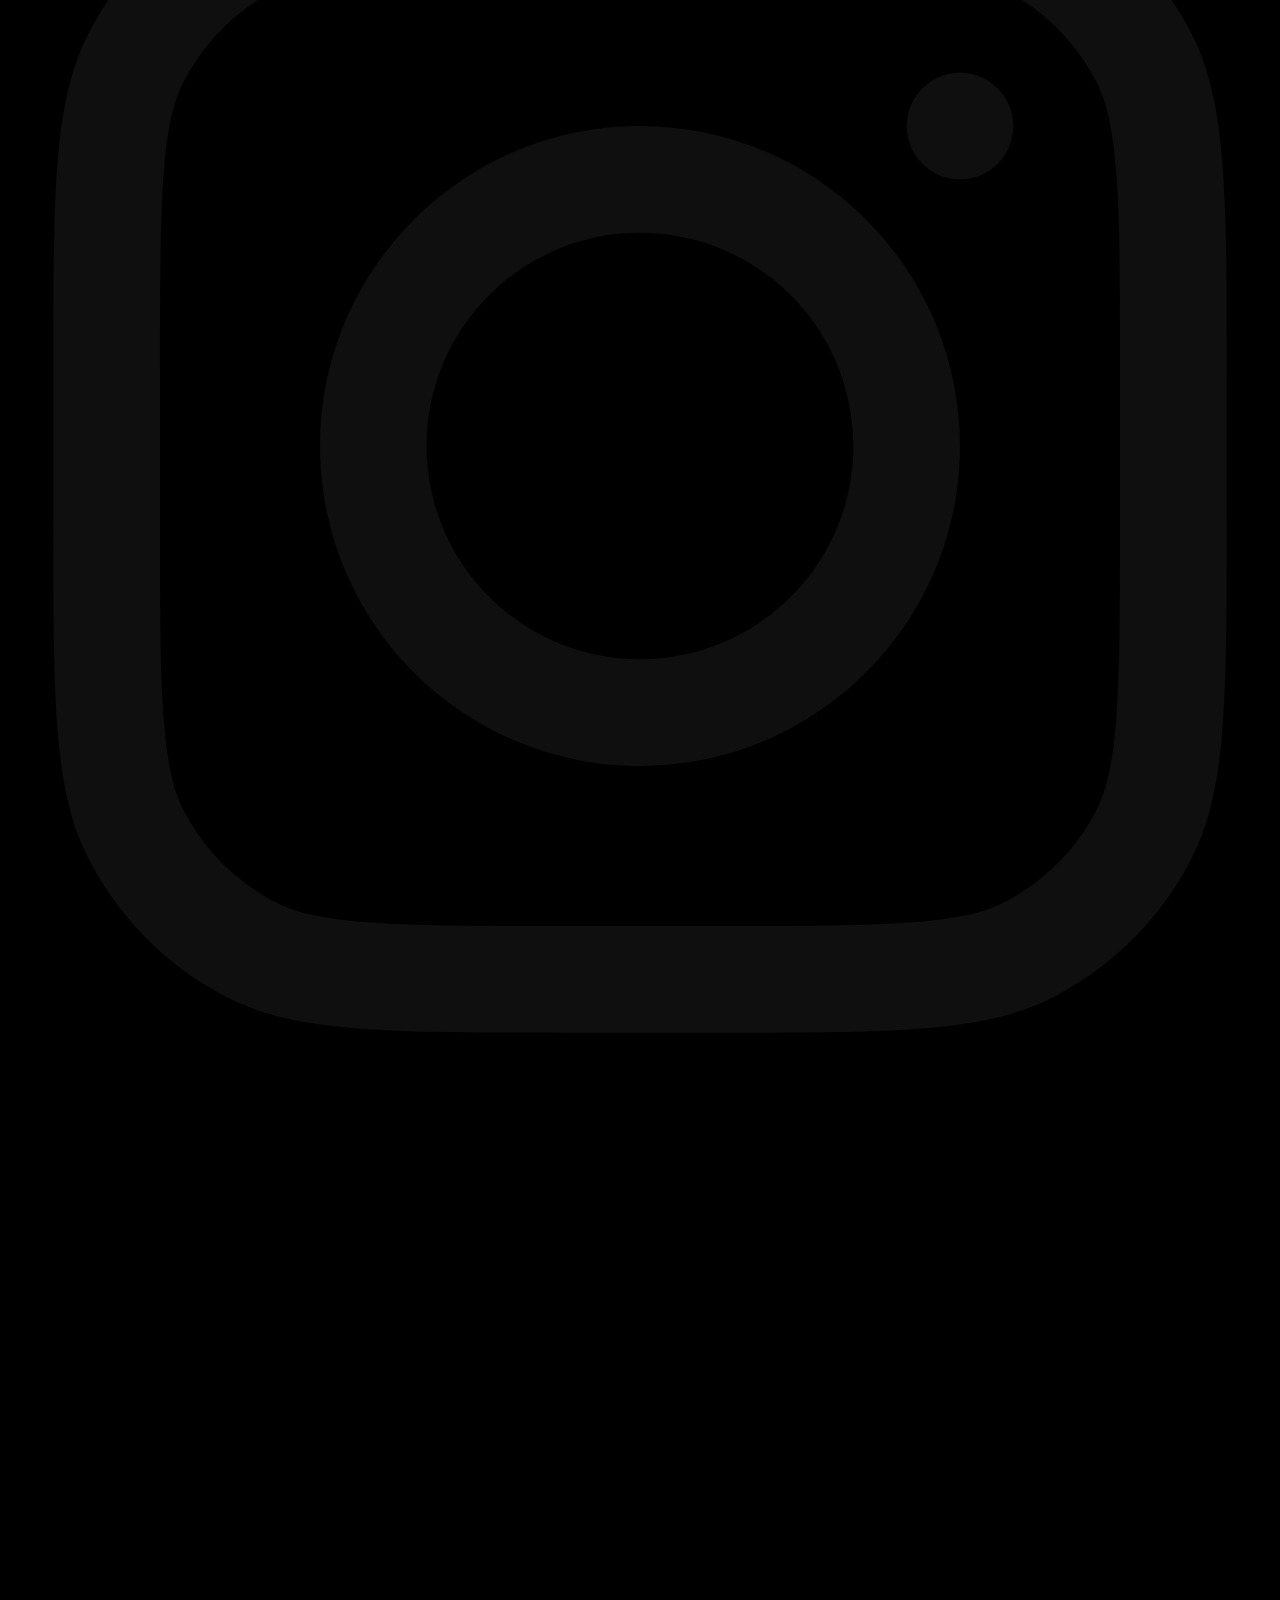
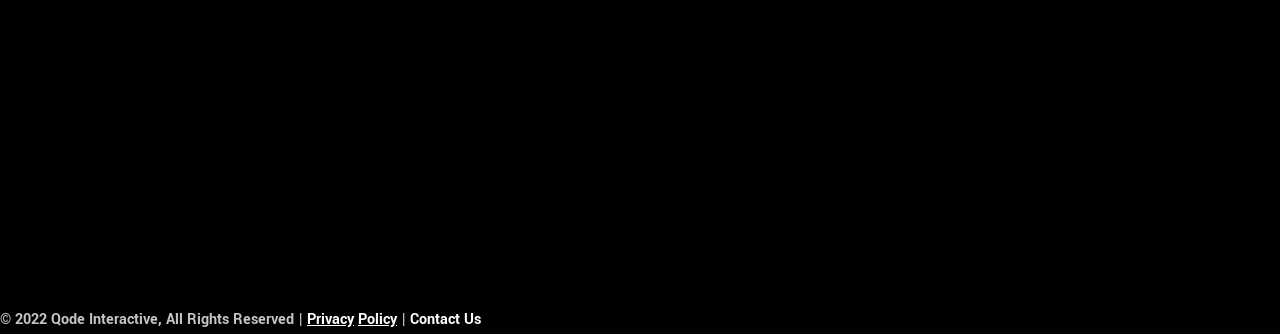
==== commit f94e9d92: "Marking footer is done" ====
--- a/Grid+адаптивная верстка/Адаптивная верстка/Index.html
+++ b/Grid+адаптивная верстка/Адаптивная верстка/Index.html
@@ -449,5 +449,218 @@
         </div>
       </section>
     </main>
+    <footer class="footer">
+      <div class="footer-main">
+        <div class="footer-main-inner conteiner">
+          <header class="footer-header">
+            <a class="footer-logo" href="/">
+              <img
+                src="./images/logo.png"
+                alt="Kropp Logo"
+                class="footer-logo-image"
+                width="270"
+                height="50"
+                loading="lazy"
+              />
+            </a>
+            <p class="footer-description">
+              please feel free to send us an e-mail at
+              <a href="mailto:kropp@qodeinteractive.com"
+                >kropp@qodeinteractive.com</a
+              >
+              For any additional inquiries
+            </p>
+          </header>
+          <div class="footer-body">
+            <div class="footer-column">
+              <h2 class="footer-column-title">About</h2>
+              <p class="footer-about">
+                Shape up your site with Kropp,a theme especially made for
+                fitness & gym websites.
+              </p>
+            </div>
+            <div class="footer-column">
+              <h2 class="footer-column-title">Working hours</h2>
+              <div class="footer-schedule">
+                Monday-friday<br />
+                <time datatime="05:30/24:00"> 05:30 - 24:00</time>
+              </div>
+              <div class="footer-schedule">
+                Weekdays<br />
+                <time datetime="00:00/24:00"> 00:00 - 24:00</time>
+              </div>
+            </div>
+            <div class="footer-column">
+              <h2 class="footer-column-title">Location</h2>
+              <address class="footer-address">
+                68 Jay Street, Brooklyn,<br />
+                NY 11201, United States
+              </address>
+              <div class="footer-contacts">
+                <ul class="footer-contacts-list">
+                  <li class="footer-contacts-item">
+                    <a
+                      href="mailto:kropp@qodeinteractive.com"
+                      class="footer-contacts-link"
+                      >kropp@qodeinteractive.com</a
+                    >
+                  </li>
+                  <li class="footer-contacts-item">
+                    <a href="tel:+17184076400" class="footer-contacts-link"
+                      >+ (1) 718 - 407 - 6400</a
+                    >
+                  </li>
+                </ul>
+              </div>
+            </div>
+            <div class="footer-column">
+              <h2 class="footer-column-title has-arrow">start now</h2>
+              <form class="footer-subscribe">
+                <label class="visually-hidden" for="subscribe-email"
+                  >Email</label
+                >
+                <input
+                  class="footer-subscribe-input input"
+                  name="input-1"
+                  type="email"
+                  id="subscribe-email"
+                  placeholder="Email"
+                />
+                <button
+                  class="footer-subscribe-button"
+                  type="submit"
+                  title="Subscribe"
+                >
+                  <span class="visually-hidden">Subsribe</span>
+                </button>
+              </form>
+              <div class="footer-soc1als">
+                <ul class="footer-soc1als-list">
+                  <li class="footer-soc1als-item">
+                    <a href="/" class="footer-soc1als-link">
+                      <svg
+                        viewBox="0 0 24 24"
+                        fill="none"
+                        xmlns="http://www.w3.org/2000/svg"
+                      >
+                        <path
+                          fill-rule="evenodd"
+                          clip-rule="evenodd"
+                          d="M19.7828 3.91825C20.1313 3.83565 20.3743 3.75444 20.5734 3.66915C20.8524 3.54961 21.0837 3.40641 21.4492 3.16524C21.7563 2.96255 22.1499 2.9449 22.4739 3.11928C22.7979 3.29366 23 3.6319 23 3.99986C23 5.08079 22.8653 5.96673 22.5535 6.7464C22.2911 7.40221 21.9225 7.93487 21.4816 8.41968C21.2954 11.7828 20.3219 14.4239 18.8336 16.4248C17.291 18.4987 15.2386 19.8268 13.0751 20.5706C10.9179 21.3121 8.63863 21.4778 6.5967 21.2267C4.56816 20.9773 2.69304 20.3057 1.38605 19.2892C1.02813 19.0108 0.902313 18.5264 1.07951 18.109C1.25671 17.6916 1.69256 17.4457 2.14144 17.5099C3.42741 17.6936 4.6653 17.4012 5.6832 16.9832C5.48282 16.8742 5.29389 16.7562 5.11828 16.6346C4.19075 15.9925 3.4424 15.1208 3.10557 14.4471C2.96618 14.1684 2.96474 13.8405 3.10168 13.5606C3.17232 13.4161 3.27562 13.293 3.40104 13.1991C2.04677 12.0814 1.49999 10.5355 1.49999 9.49986C1.49999 9.19192 1.64187 8.90115 1.88459 8.71165C1.98665 8.63197 2.10175 8.57392 2.22308 8.53896C2.12174 8.24222 2.0431 7.94241 1.98316 7.65216C1.71739 6.3653 1.74098 4.91284 2.02985 3.75733C2.1287 3.36191 2.45764 3.06606 2.86129 3.00952C3.26493 2.95299 3.6625 3.14709 3.86618 3.50014C4.94369 5.36782 6.93116 6.50943 8.78086 7.18568C9.6505 7.50362 10.4559 7.70622 11.0596 7.83078C11.1899 6.61019 11.5307 5.6036 12.0538 4.80411C12.7439 3.74932 13.7064 3.12525 14.74 2.84698C16.5227 2.36708 18.5008 2.91382 19.7828 3.91825ZM10.7484 9.80845C10.0633 9.67087 9.12171 9.43976 8.09412 9.06408C6.7369 8.56789 5.16088 7.79418 3.84072 6.59571C3.86435 6.81625 3.89789 7.03492 3.94183 7.24766C4.16308 8.31899 4.5742 8.91899 4.94721 9.10549C5.40342 9.3336 5.61484 9.8685 5.43787 10.3469C5.19827 10.9946 4.56809 11.0477 3.99551 10.9046C4.45603 11.595 5.28377 12.2834 6.66439 12.5135C7.14057 12.5929 7.49208 13.0011 7.49986 13.4838C7.50765 13.9665 7.16949 14.3858 6.69611 14.4805L5.82565 14.6546C5.95881 14.7703 6.103 14.8838 6.2567 14.9902C6.95362 15.4727 7.65336 15.6808 8.25746 15.5298C8.70991 15.4167 9.18047 15.6313 9.39163 16.0472C9.60278 16.463 9.49846 16.9696 9.14018 17.2681C8.49626 17.8041 7.74425 18.2342 6.99057 18.5911C6.63675 18.7587 6.24134 18.9241 5.8119 19.0697C6.14218 19.1402 6.48586 19.198 6.84078 19.2417C8.61136 19.4594 10.5821 19.3126 12.4249 18.6792C14.2614 18.0479 15.9589 16.9385 17.2289 15.2312C18.497 13.5262 19.382 11.1667 19.5007 7.96291C19.51 7.71067 19.6144 7.47129 19.7929 7.29281C20.2425 6.84316 20.6141 6.32777 20.7969 5.7143C20.477 5.81403 20.1168 5.90035 19.6878 5.98237C19.3623 6.04459 19.0272 5.94156 18.7929 5.70727C18.0284 4.94274 16.5164 4.43998 15.2599 4.77822C14.6686 4.93741 14.1311 5.28203 13.7274 5.89906C13.3153 6.52904 13 7.51045 13 8.9999C13 9.28288 12.8801 9.5526 12.6701 9.74221C12.1721 10.1917 11.334 9.92603 10.7484 9.80845Z"
+                          fill="#0F0F0F"
+                        />
+                      </svg>
+                    </a>
+                  </li>
+                  <li class="footer-soc1als-item">
+                    <a href="/" class="footer-soc1als-link">
+                      <svg
+                        viewBox="0 -3 20 20"
+                        version="1.1"
+                        xmlns="http://www.w3.org/2000/svg"
+                        xmlns:xlink="http://www.w3.org/1999/xlink"
+                      >
+                        <g
+                          id="Page-1"
+                          stroke="none"
+                          stroke-width="1"
+                          fill="none"
+                          fill-rule="evenodd"
+                        >
+                          <g
+                            id="Dribbble-Light-Preview"
+                            transform="translate(-300.000000, -7442.000000)"
+                            fill="#000000"
+                          >
+                            <g
+                              id="icons"
+                              transform="translate(56.000000, 160.000000)"
+                            >
+                              <path
+                                d="M251.988432,7291.58588 L251.988432,7285.97425 C253.980638,7286.91168 255.523602,7287.8172 257.348463,7288.79353 C255.843351,7289.62824 253.980638,7290.56468 251.988432,7291.58588 M263.090998,7283.18289 C262.747343,7282.73013 262.161634,7282.37809 261.538073,7282.26141 C259.705243,7281.91336 248.270974,7281.91237 246.439141,7282.26141 C245.939097,7282.35515 245.493839,7282.58153 245.111335,7282.93357 C243.49964,7284.42947 244.004664,7292.45151 244.393145,7293.75096 C244.556505,7294.31342 244.767679,7294.71931 245.033639,7294.98558 C245.376298,7295.33761 245.845463,7295.57995 246.384355,7295.68865 C247.893451,7296.0008 255.668037,7296.17532 261.506198,7295.73552 C262.044094,7295.64178 262.520231,7295.39147 262.895762,7295.02447 C264.385932,7293.53455 264.28433,7285.06174 263.090998,7283.18289"
+                                id="youtube-[#168]"
+                              ></path>
+                            </g>
+                          </g>
+                        </g>
+                      </svg>
+                    </a>
+                  </li>
+                  <li class="footer-soc1als-item">
+                    <a href="/" class="footer-soc1als-link">
+                      <svg
+                        fill="#000000"
+                        viewBox="0 0 24 24"
+                        id="tiktok"
+                        data-name="Flat Color"
+                        xmlns="http://www.w3.org/2000/svg"
+                        class="icon flat-color"
+                      >
+                        <path
+                          id="primary"
+                          d="M21,7V9a1,1,0,0,1-1,1,8,8,0,0,1-4-1.08V15.5A6.5,6.5,0,1,1,6.53,9.72a1,1,0,0,1,1.47.9v2.52a.92.92,0,0,1-.28.62,2.49,2.49,0,0,0,2,4.23A2.61,2.61,0,0,0,12,15.35V3a1,1,0,0,1,1-1h2.11a1,1,0,0,1,1,.83A4,4,0,0,0,20,6,1,1,0,0,1,21,7Z"
+                          style="fill: rgb(0, 0, 0)"
+                        ></path>
+                      </svg>
+                    </a>
+                  </li>
+                  <li class="footer-soc1als-item">
+                    <a href="/" class="footer-soc1als-link">
+                      <svg
+                        viewBox="0 0 24 24"
+                        fill="none"
+                        xmlns="http://www.w3.org/2000/svg"
+                      >
+                        <path
+                          fill-rule="evenodd"
+                          clip-rule="evenodd"
+                          d="M12 18C15.3137 18 18 15.3137 18 12C18 8.68629 15.3137 6 12 6C8.68629 6 6 8.68629 6 12C6 15.3137 8.68629 18 12 18ZM12 16C14.2091 16 16 14.2091 16 12C16 9.79086 14.2091 8 12 8C9.79086 8 8 9.79086 8 12C8 14.2091 9.79086 16 12 16Z"
+                          fill="#0F0F0F"
+                        />
+                        <path
+                          d="M18 5C17.4477 5 17 5.44772 17 6C17 6.55228 17.4477 7 18 7C18.5523 7 19 6.55228 19 6C19 5.44772 18.5523 5 18 5Z"
+                          fill="#0F0F0F"
+                        />
+                        <path
+                          fill-rule="evenodd"
+                          clip-rule="evenodd"
+                          d="M1.65396 4.27606C1 5.55953 1 7.23969 1 10.6V13.4C1 16.7603 1 18.4405 1.65396 19.7239C2.2292 20.8529 3.14708 21.7708 4.27606 22.346C5.55953 23 7.23969 23 10.6 23H13.4C16.7603 23 18.4405 23 19.7239 22.346C20.8529 21.7708 21.7708 20.8529 22.346 19.7239C23 18.4405 23 16.7603 23 13.4V10.6C23 7.23969 23 5.55953 22.346 4.27606C21.7708 3.14708 20.8529 2.2292 19.7239 1.65396C18.4405 1 16.7603 1 13.4 1H10.6C7.23969 1 5.55953 1 4.27606 1.65396C3.14708 2.2292 2.2292 3.14708 1.65396 4.27606ZM13.4 3H10.6C8.88684 3 7.72225 3.00156 6.82208 3.0751C5.94524 3.14674 5.49684 3.27659 5.18404 3.43597C4.43139 3.81947 3.81947 4.43139 3.43597 5.18404C3.27659 5.49684 3.14674 5.94524 3.0751 6.82208C3.00156 7.72225 3 8.88684 3 10.6V13.4C3 15.1132 3.00156 16.2777 3.0751 17.1779C3.14674 18.0548 3.27659 18.5032 3.43597 18.816C3.81947 19.5686 4.43139 20.1805 5.18404 20.564C5.49684 20.7234 5.94524 20.8533 6.82208 20.9249C7.72225 20.9984 8.88684 21 10.6 21H13.4C15.1132 21 16.2777 20.9984 17.1779 20.9249C18.0548 20.8533 18.5032 20.7234 18.816 20.564C19.5686 20.1805 20.1805 19.5686 20.564 18.816C20.7234 18.5032 20.8533 18.0548 20.9249 17.1779C20.9984 16.2777 21 15.1132 21 13.4V10.6C21 8.88684 20.9984 7.72225 20.9249 6.82208C20.8533 5.94524 20.7234 5.49684 20.564 5.18404C20.1805 4.43139 19.5686 3.81947 18.816 3.43597C18.5032 3.27659 18.0548 3.14674 17.1779 3.0751C16.2777 3.00156 15.1132 3 13.4 3Z"
+                          fill="#0F0F0F"
+                        />
+                      </svg>
+                    </a>
+                  </li>
+                  <li class="footer-soc1als-item">
+                    <a href="/" class="footer-soc1als-link">
+                      <svg
+                        fill="#000000"
+                        width="800px"
+                        height="800px"
+                        viewBox="0 0 1920 1920"
+                        xmlns="http://www.w3.org/2000/svg"
+                      >
+                        <path
+                          d="m1416.013 791.915-30.91 225.617h-371.252v789.66H788.234v-789.66H449.808V791.915h338.426V585.137c0-286.871 176.207-472.329 449.09-472.329 116.87 0 189.744 6.205 231.822 11.845l-3.272 213.66-173.5.338c-4.737-.451-117.771-9.25-199.332 65.655-52.568 48.169-79.191 117.433-79.191 205.65v181.96h402.162Zm-247.276-304.018c44.446-41.401 113.71-36.889 118.787-36.663l289.467-.113 6.204-417.504-43.544-10.717C1511.675 16.02 1426.053 0 1237.324 0 901.268 0 675.425 235.206 675.425 585.137v93.97H337v451.234h338.425V1920h451.234v-789.66h356.7l61.932-451.233H1126.66v-69.152c0-54.937 14.214-96 42.078-122.058Z"
+                          fill-rule="evenodd"
+                        />
+                      </svg>
+                    </a>
+                  </li>
+                </ul>
+              </div>
+            </div>
+          </div>
+        </div>
+      </div>
+      <div class="footer-extra">
+        <div class="footer-extra-inner conteiner">
+          <div class="footer-copyright">
+            © <time datetime="2022">2022</time> Qode Interactive, All Rights
+            Reserved | <a href="/">Privacy</a> <a href="/">Policy</a> |
+            <a>Contact Us</a>
+          </div>
+        </div>
+      </div>
+    </footer>
   </body>
 </html>
